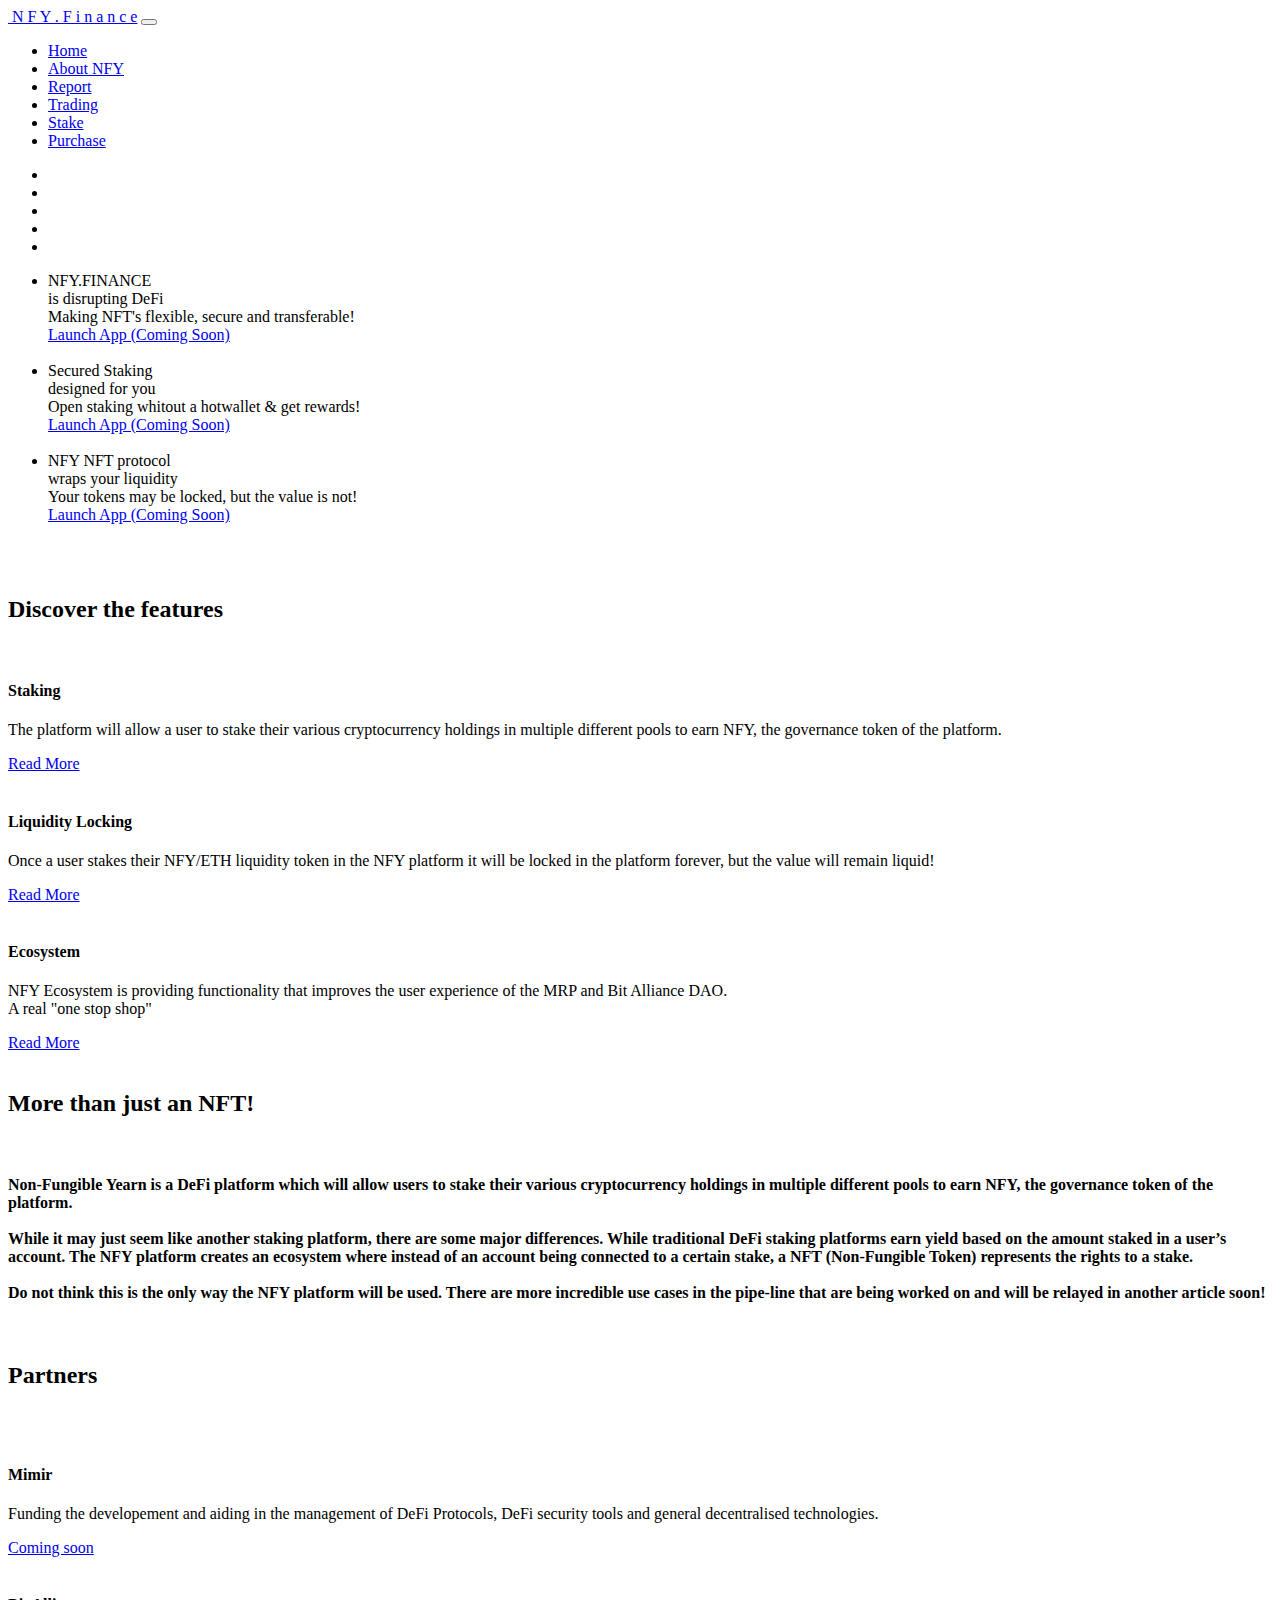
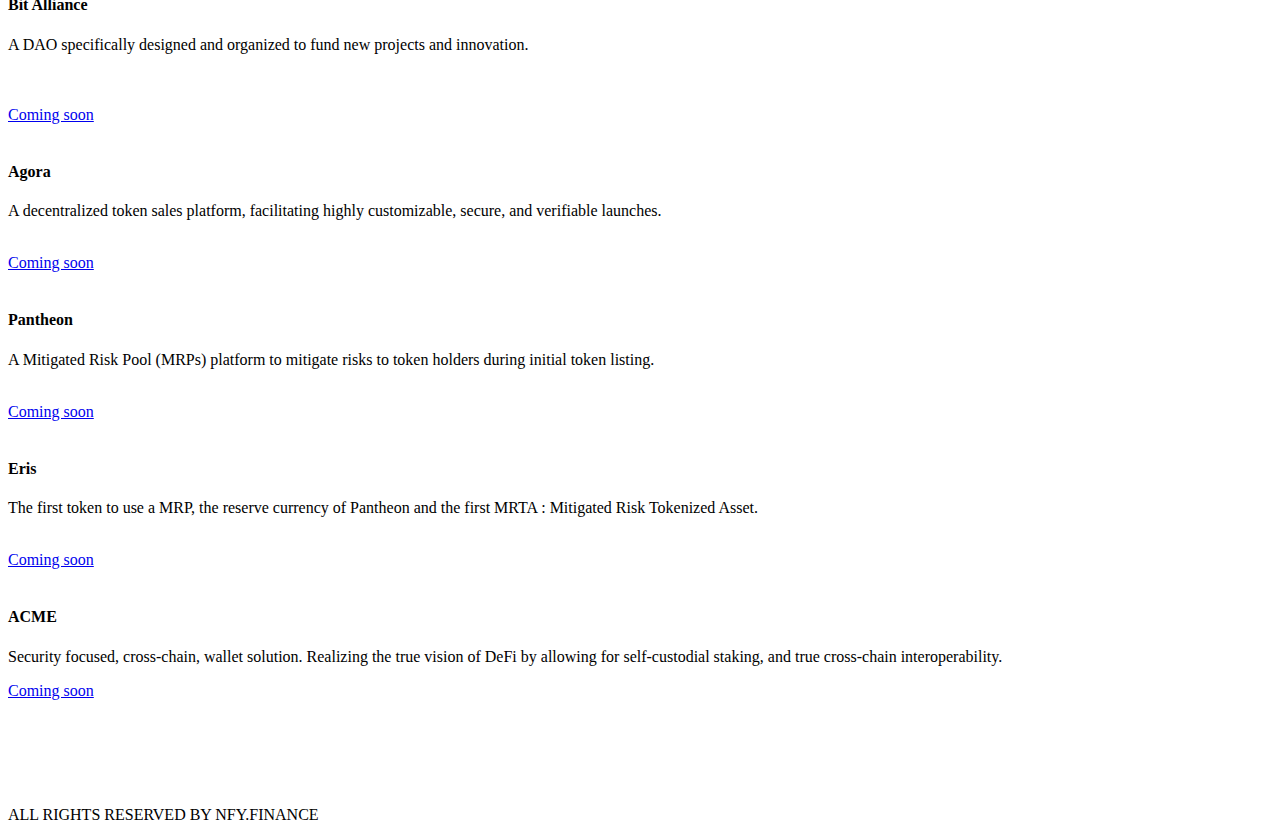
==== index.html @ b1ab2c42 "Add files via upload" ====
<!DOCTYPE html>
<html lang="en">
    <head>
        <meta charset="utf-8">
        <meta http-equiv="X-UA-Compatible" content="IE=edge">
        <meta name="viewport" content="width=device-width, initial-scale=1">
        
        <link rel="icon" href="img/logo.png" type="image/x-icon" /> 
        <title>NFY.FINANCE</title>

        <link href="css/font-awesome.min.css" rel="stylesheet">
        <link href="css/bootstrap.min.css" rel="stylesheet">
        
        <link href="vendors/revolution/css/settings.css" rel="stylesheet">
        <link href="vendors/revolution/css/layers.css" rel="stylesheet">
        <link href="vendors/revolution/css/navigation.css" rel="stylesheet">
        
        <link href="vendors/owl-carousel/owl.carousel.min.css" rel="stylesheet">
        
        <link href="css/style.css" rel="stylesheet">
        <link href="css/responsive.css" rel="stylesheet">

    </head>
    <body>
        
        <!--=Header Menu Area =-->
        <header class="main_menu_area">
            <nav class="navbar navbar-expand-lg navbar-light bg-light">
                <a class="navbar-brand" href="#"><img src="img/logo.png" alt=""> N F Y . F i n a n c e</a>
                <button class="navbar-toggler" type="button" data-toggle="collapse" data-target="#navbarSupportedContent" aria-controls="navbarSupportedContent" aria-expanded="false" aria-label="Toggle navigation">
                    <span></span>
                    <span></span>
                    <span></span>
                </button>

                <div class="collapse navbar-collapse" id="navbarSupportedContent">
                    <ul class="navbar-nav">
                        <li class="nav-item active"><a class="nav-link" href="index.html">Home</a></li>
                        <li class="nav-item"><a class="nav-link" href="about-us.html">About NFY</a></li>
                        <li class="nav-item"><a class="nav-link" href="https://docsend.com/view/d5ju2wghrp7k6v4h">Report</a></li>
                        <li class="nav-item"><a class="nav-link" href="https://nfy.finance/trading.html">Trading </a></li>
						<li class="nav-item"><a class="nav-link" href="https://nfy.finance/staking.html">Stake</a></li>
						<li class="nav-item"><a class="nav-link" href="https://info.uniswap.org/pairs#/pools/0xa89ae75f2bcd5b59566bde15bff02a40e9014d51">Purchase</a></li> 
						
						<div class="float-sm-right">   
						
						
						
                    </ul>
					<ul class="navbar-nav">
                        <li><a href="https://github.com/NFYFinance"><img src="img/git.png" alt=""></a></li>
                            <li><a href="https://etherscan.io/token/0x1cBb83EbcD552D5EBf8131eF8c9CD9d9BAB342bC"><img src="img/etherscan.png" alt=""></a></li>
							<li><a href="https://discord.gg/wKgUcYr"><img src="img/discord.png" alt=""></a></li>
                            <li><a href="https://t.me/NFYOfficialChat"><img src="img/telegram.png" alt=""></a></li>
						<li><a href="https://twitter.com/NFYFinance"><img src="img/twitter.png" alt=""> </a></li>
						<div class="float-sm-right">   
                    </ul>
                </div>
            </nav>
        </header>
        <!--=End Header Menu Area =-->
        
        
        <!--=Slider Area =-->
        <section class="main_slider_area">
            <div id="main_slider" class="rev_slider" data-version="5.3.1.6">
                <ul>
                    <li data-index="rs-1587" data-transition="fade" data-slotamount="default" data-hideafterloop="0" data-hideslideonmobile="off"  data-easein="default" data-easeout="default" data-masterspeed="300" data-rotate="0"  data-saveperformance="off"  data-title="Creative" data-param1="01" data-param2="" data-param3="" data-param4="" data-param5="" data-param6="" data-param7="" data-param8="" data-param9="" data-param10="" data-description="">
                        <!-- LAYER NR. 1 -->
                        <div class="slider_text_box">
                            <div class="tp-caption tp-resizeme first_text" 
                            data-x="['left','left','left','left','15','center']" 
                            data-hoffset="['0','80','80','0']" 
                            data-y="['top','top','top','top']" 
                            data-voffset="['400','400','400','250','180','180']" 
                            data-fontsize="['72','72','72','50','50','30']"
                            data-lineheight="['82','82','82','62','62','42']"
                            data-width="['none']"
                            data-height="none"
                            data-whitespace="nowrape"
                            data-type="text" 
                            data-responsive_offset="on" 
                            data-frames="[{&quot;delay&quot;:10,&quot;speed&quot;:1500,&quot;frame&quot;:&quot;0&quot;,&quot;from&quot;:&quot;y:[-100%];z:0;rX:0deg;rY:0;rZ:0;sX:1;sY:1;skX:0;skY:0;&quot;,&quot;mask&quot;:&quot;x:0px;y:0px;s:inherit;e:inherit;&quot;,&quot;to&quot;:&quot;o:1;&quot;,&quot;ease&quot;:&quot;Power2.easeInOut&quot;},{&quot;delay&quot;:&quot;wait&quot;,&quot;speed&quot;:1500,&quot;frame&quot;:&quot;999&quot;,&quot;to&quot;:&quot;y:[175%];&quot;,&quot;mask&quot;:&quot;x:inherit;y:inherit;s:inherit;e:inherit;&quot;,&quot;ease&quot;:&quot;Power2.easeInOut&quot;}]"
                            data-textAlign="['left','left','left','left','left','center']">NFY.FINANCE<br />is disrupting DeFi</div>
                            
                            <div class="tp-caption tp-resizeme secand_text" 
                                data-x="['left','left','left','left','15','center']" 
                                data-hoffset="['0','80','80','0']" 
                                data-y="['top','top','top','top']" 
                                data-voffset="['575','575','575','400','320','300']"  
                                data-fontsize="['24','24','24','18','16','16']"
                                data-lineheight="['36','36','36','26','26','26']"
                                data-width="['none','none','none','none','none']"
                                data-height="none"
                                data-whitespace="nowrape"
                                data-type="text" 
                                data-responsive_offset="on"
                                data-transform_idle="o:1;"
                                data-frames="[{&quot;delay&quot;:10,&quot;speed&quot;:1500,&quot;frame&quot;:&quot;0&quot;,&quot;from&quot;:&quot;y:[100%];z:0;rX:0deg;rY:0;rZ:0;sX:1;sY:1;skX:0;skY:0;opacity:0;&quot;,&quot;mask&quot;:&quot;x:0px;y:[100%];s:inherit;e:inherit;&quot;,&quot;to&quot;:&quot;o:1;&quot;,&quot;ease&quot;:&quot;Power2.easeInOut&quot;},{&quot;delay&quot;:&quot;wait&quot;,&quot;speed&quot;:1500,&quot;frame&quot;:&quot;999&quot;,&quot;to&quot;:&quot;y:[175%];&quot;,&quot;mask&quot;:&quot;x:inherit;y:inherit;s:inherit;e:inherit;&quot;,&quot;ease&quot;:&quot;Power2.easeInOut&quot;}]"
                                data-textAlign="['left','left','left','left','left','center']">Making NFT's flexible, secure and transferable!
                            </div>
                            
                            <div class="tp-caption tp-resizeme" 
                                data-x="['left','left','left','left','15','center']" data-hoffset="['0','80','80','0']" 
                                data-y="['top','top','top','top']" 
                                data-voffset="['670','670','670','480','370','350']" 
                                data-fontsize="['14','14','14','14']"
                                data-lineheight="['46','46','46','46']"
                                data-width="none"
                                data-height="none"
                                data-whitespace="nowrap"
                                data-type="text" 
                                data-responsive_offset="on" 
                                data-frames="[{&quot;delay&quot;:10,&quot;speed&quot;:1500,&quot;frame&quot;:&quot;0&quot;,&quot;from&quot;:&quot;y:[100%];z:0;rX:0deg;rY:0;rZ:0;sX:1;sY:1;skX:0;skY:0;opacity:0;&quot;,&quot;mask&quot;:&quot;x:0px;y:[100%];s:inherit;e:inherit;&quot;,&quot;to&quot;:&quot;o:1;&quot;,&quot;ease&quot;:&quot;Power2.easeInOut&quot;},{&quot;delay&quot;:&quot;wait&quot;,&quot;speed&quot;:1500,&quot;frame&quot;:&quot;999&quot;,&quot;to&quot;:&quot;y:[175%];&quot;,&quot;mask&quot;:&quot;x:inherit;y:inherit;s:inherit;e:inherit;&quot;,&quot;ease&quot;:&quot;Power2.easeInOut&quot;}]">
                                <a class="more_btn" href="#">Launch App (Coming Soon)</a> 
                            </div>
                            <div class="tp-caption tp-resizeme single_img" 
                            data-x="['right','right','right','right','right','right']" 
                            data-hoffset="['0','0','0','0']" 
                            data-y="['top','top','top','top']" 
                            data-voffset="['180','180','180','180','0']" 
                            data-fontsize="['65','65','60','40','25']"
                            data-lineheight="['75','75','75','50','35']"
                            data-width="['485','485','485','485','485']"
                            data-height="none"
                            data-whitespace="normal"
                            data-type="text" 
                            data-responsive_offset="on" 
                            data-frames="[{&quot;delay&quot;:10,&quot;speed&quot;:1500,&quot;frame&quot;:&quot;0&quot;,&quot;from&quot;:&quot;y:[-100%];z:0;rX:0deg;rY:0;rZ:0;sX:1;sY:1;skX:0;skY:0;&quot;,&quot;mask&quot;:&quot;x:0px;y:0px;s:inherit;e:inherit;&quot;,&quot;to&quot;:&quot;o:1;&quot;,&quot;ease&quot;:&quot;Power2.easeInOut&quot;},{&quot;delay&quot;:&quot;wait&quot;,&quot;speed&quot;:1500,&quot;frame&quot;:&quot;999&quot;,&quot;to&quot;:&quot;y:[175%];&quot;,&quot;mask&quot;:&quot;x:inherit;y:inherit;s:inherit;e:inherit;&quot;,&quot;ease&quot;:&quot;Power2.easeInOut&quot;}]"
                            data-textAlign="['left','left','left','left','left','center']">
                                <img src="img/home-slider/slider-m-1.png" alt="">
                            </div>
                        </div>
                    </li>
                    <li data-index="rs-1588" data-transition="fade" data-slotamount="default" data-hideafterloop="0" data-hideslideonmobile="off"  data-easein="default" data-easeout="default" data-masterspeed="300" data-rotate="0"  data-saveperformance="off"  data-title="Creative" data-param1="01" data-param2="" data-param3="" data-param4="" data-param5="" data-param6="" data-param7="" data-param8="" data-param9="" data-param10="" data-description="">
                    <!-- LAYERS -->
                        <!-- LAYERS -->

                        <!-- LAYER NR. 1 -->
                        <div class="slider_text_box">
                            <div class="tp-caption tp-resizeme first_text" 
                            data-x="['left','left','left','left','15','center']" 
                            data-hoffset="['0','80','80','0']" 
                            data-y="['top','top','top','top']" 
                            data-voffset="['400','400','400','250','180','180']" 
                            data-fontsize="['72','72','72','50','50','30']"
                            data-lineheight="['82','82','82','62','62','42']"
                            data-width="['none']"
                            data-height="none"
                            data-whitespace="nowrape"
                            data-type="text" 
                            data-responsive_offset="on" 
                            data-frames="[{&quot;delay&quot;:10,&quot;speed&quot;:1500,&quot;frame&quot;:&quot;0&quot;,&quot;from&quot;:&quot;y:[-100%];z:0;rX:0deg;rY:0;rZ:0;sX:1;sY:1;skX:0;skY:0;&quot;,&quot;mask&quot;:&quot;x:0px;y:0px;s:inherit;e:inherit;&quot;,&quot;to&quot;:&quot;o:1;&quot;,&quot;ease&quot;:&quot;Power2.easeInOut&quot;},{&quot;delay&quot;:&quot;wait&quot;,&quot;speed&quot;:1500,&quot;frame&quot;:&quot;999&quot;,&quot;to&quot;:&quot;y:[175%];&quot;,&quot;mask&quot;:&quot;x:inherit;y:inherit;s:inherit;e:inherit;&quot;,&quot;ease&quot;:&quot;Power2.easeInOut&quot;}]"
                            data-textAlign="['left','left','left','left','left','center']">Secured Staking<br />designed for you</div>
                            
                            <div class="tp-caption tp-resizeme secand_text" 
                                data-x="['left','left','left','left','15','center']" 
                                data-hoffset="['0','80','80','0']" 
                                data-y="['top','top','top','top']" 
                                data-voffset="['575','575','575','400','320','300']"  
                                data-fontsize="['24','24','24','18','16','16']"
                                data-lineheight="['36','36','36','26','26','26']"
                                data-width="['none','none','none','none','none']"
                                data-height="none"
                                data-whitespace="nowrape"
                                data-type="text" 
                                data-responsive_offset="on"
                                data-transform_idle="o:1;"
                                data-frames="[{&quot;delay&quot;:10,&quot;speed&quot;:1500,&quot;frame&quot;:&quot;0&quot;,&quot;from&quot;:&quot;y:[100%];z:0;rX:0deg;rY:0;rZ:0;sX:1;sY:1;skX:0;skY:0;opacity:0;&quot;,&quot;mask&quot;:&quot;x:0px;y:[100%];s:inherit;e:inherit;&quot;,&quot;to&quot;:&quot;o:1;&quot;,&quot;ease&quot;:&quot;Power2.easeInOut&quot;},{&quot;delay&quot;:&quot;wait&quot;,&quot;speed&quot;:1500,&quot;frame&quot;:&quot;999&quot;,&quot;to&quot;:&quot;y:[175%];&quot;,&quot;mask&quot;:&quot;x:inherit;y:inherit;s:inherit;e:inherit;&quot;,&quot;ease&quot;:&quot;Power2.easeInOut&quot;}]"
                                data-textAlign="['left','left','left','left','left','center']">Open staking whitout a hotwallet & get rewards!
                            </div>
                            
                            <div class="tp-caption tp-resizeme" 
                                data-x="['left','left','left','left','15','center']" data-hoffset="['0','80','80','0']" 
                                data-y="['top','top','top','top']" 
                                data-voffset="['670','670','670','480','370','350']" 
                                data-fontsize="['14','14','14','14']"
                                data-lineheight="['46','46','46','46']"
                                data-width="none"
                                data-height="none"
                                data-whitespace="nowrap"
                                data-type="text" 
                                data-responsive_offset="on" 
                                data-frames="[{&quot;delay&quot;:10,&quot;speed&quot;:1500,&quot;frame&quot;:&quot;0&quot;,&quot;from&quot;:&quot;y:[100%];z:0;rX:0deg;rY:0;rZ:0;sX:1;sY:1;skX:0;skY:0;opacity:0;&quot;,&quot;mask&quot;:&quot;x:0px;y:[100%];s:inherit;e:inherit;&quot;,&quot;to&quot;:&quot;o:1;&quot;,&quot;ease&quot;:&quot;Power2.easeInOut&quot;},{&quot;delay&quot;:&quot;wait&quot;,&quot;speed&quot;:1500,&quot;frame&quot;:&quot;999&quot;,&quot;to&quot;:&quot;y:[175%];&quot;,&quot;mask&quot;:&quot;x:inherit;y:inherit;s:inherit;e:inherit;&quot;,&quot;ease&quot;:&quot;Power2.easeInOut&quot;}]">
                                <a class="more_btn" href="#">Launch App (Coming Soon)</a>
                            </div>
                            <div class="tp-caption tp-resizeme single_img" 
                            data-x="['right','right','right','right','right','right']" 
                            data-hoffset="['0','0','0','0']" 
                            data-y="['top','top','top','top']" 
                            data-voffset="['180','180','180','180','0']" 
                            data-fontsize="['65','65','60','40','25']"
                            data-lineheight="['75','75','75','50','35']"
                            data-width="['485','485','485','485','485']"
                            data-height="none"
                            data-whitespace="normal"
                            data-type="text" 
                            data-responsive_offset="on" 
                            data-frames="[{&quot;delay&quot;:10,&quot;speed&quot;:1500,&quot;frame&quot;:&quot;0&quot;,&quot;from&quot;:&quot;y:[-100%];z:0;rX:0deg;rY:0;rZ:0;sX:1;sY:1;skX:0;skY:0;&quot;,&quot;mask&quot;:&quot;x:0px;y:0px;s:inherit;e:inherit;&quot;,&quot;to&quot;:&quot;o:1;&quot;,&quot;ease&quot;:&quot;Power2.easeInOut&quot;},{&quot;delay&quot;:&quot;wait&quot;,&quot;speed&quot;:1500,&quot;frame&quot;:&quot;999&quot;,&quot;to&quot;:&quot;y:[175%];&quot;,&quot;mask&quot;:&quot;x:inherit;y:inherit;s:inherit;e:inherit;&quot;,&quot;ease&quot;:&quot;Power2.easeInOut&quot;}]"
                            data-textAlign="['left','left','left','left','left','center']">
                                <img src="img/home-slider/slider-m-1.png" alt="">
                            </div>
                        </div>
                    </li>
                    <li data-index="rs-1589" data-transition="fade" data-slotamount="default" data-hideafterloop="0" data-hideslideonmobile="off"  data-easein="default" data-easeout="default" data-masterspeed="300" data-rotate="0"  data-saveperformance="off"  data-title="Creative" data-param1="01" data-param2="" data-param3="" data-param4="" data-param5="" data-param6="" data-param7="" data-param8="" data-param9="" data-param10="" data-description="">
                    <!-- LAYERS -->
                        <!-- LAYERS -->

                        <!-- LAYER NR. 1 -->
                        <div class="slider_text_box">
                            <div class="tp-caption tp-resizeme first_text" 
                            data-x="['left','left','left','left','15','center']" 
                            data-hoffset="['0','80','80','0']" 
                            data-y="['top','top','top','top']" 
                            data-voffset="['400','400','400','250','180','180']" 
                            data-fontsize="['72','72','72','50','50','30']"
                            data-lineheight="['82','82','82','62','62','42']"
                            data-width="['none']"
                            data-height="none"
                            data-whitespace="nowrape"
                            data-type="text" 
                            data-responsive_offset="on" 
                            data-frames="[{&quot;delay&quot;:10,&quot;speed&quot;:1500,&quot;frame&quot;:&quot;0&quot;,&quot;from&quot;:&quot;y:[-100%];z:0;rX:0deg;rY:0;rZ:0;sX:1;sY:1;skX:0;skY:0;&quot;,&quot;mask&quot;:&quot;x:0px;y:0px;s:inherit;e:inherit;&quot;,&quot;to&quot;:&quot;o:1;&quot;,&quot;ease&quot;:&quot;Power2.easeInOut&quot;},{&quot;delay&quot;:&quot;wait&quot;,&quot;speed&quot;:1500,&quot;frame&quot;:&quot;999&quot;,&quot;to&quot;:&quot;y:[175%];&quot;,&quot;mask&quot;:&quot;x:inherit;y:inherit;s:inherit;e:inherit;&quot;,&quot;ease&quot;:&quot;Power2.easeInOut&quot;}]"
                            data-textAlign="['left','left','left','left','left','center']">NFY NFT protocol <br />wraps your liquidity</div>
                            
                            <div class="tp-caption tp-resizeme secand_text" 
                                data-x="['left','left','left','left','15','center']" 
                                data-hoffset="['0','80','80','0']" 
                                data-y="['top','top','top','top']" 
                                data-voffset="['575','575','575','400','320','300']"  
                                data-fontsize="['24','24','24','18','16','16']"
                                data-lineheight="['36','36','36','26','26','26']"
                                data-width="['none','none','none','none','none']"
                                data-height="none"
                                data-whitespace="nowrape"
                                data-type="text" 
                                data-responsive_offset="on"
                                data-transform_idle="o:1;"
                                data-frames="[{&quot;delay&quot;:10,&quot;speed&quot;:1500,&quot;frame&quot;:&quot;0&quot;,&quot;from&quot;:&quot;y:[100%];z:0;rX:0deg;rY:0;rZ:0;sX:1;sY:1;skX:0;skY:0;opacity:0;&quot;,&quot;mask&quot;:&quot;x:0px;y:[100%];s:inherit;e:inherit;&quot;,&quot;to&quot;:&quot;o:1;&quot;,&quot;ease&quot;:&quot;Power2.easeInOut&quot;},{&quot;delay&quot;:&quot;wait&quot;,&quot;speed&quot;:1500,&quot;frame&quot;:&quot;999&quot;,&quot;to&quot;:&quot;y:[175%];&quot;,&quot;mask&quot;:&quot;x:inherit;y:inherit;s:inherit;e:inherit;&quot;,&quot;ease&quot;:&quot;Power2.easeInOut&quot;}]"
                                data-textAlign="['left','left','left','left','left','center']">Your tokens may be locked, but the value is not!
                            </div>
                            
                            <div class="tp-caption tp-resizeme" 
                                data-x="['left','left','left','left','15','center']" data-hoffset="['0','80','80','0']" 
                                data-y="['top','top','top','top']" 
                                data-voffset="['670','670','670','480','370','350']" 
                                data-fontsize="['14','14','14','14']"
                                data-lineheight="['46','46','46','46']"
                                data-width="none"
                                data-height="none"
                                data-whitespace="nowrap"
                                data-type="text" 
                                data-responsive_offset="on" 
                                data-frames="[{&quot;delay&quot;:10,&quot;speed&quot;:1500,&quot;frame&quot;:&quot;0&quot;,&quot;from&quot;:&quot;y:[100%];z:0;rX:0deg;rY:0;rZ:0;sX:1;sY:1;skX:0;skY:0;opacity:0;&quot;,&quot;mask&quot;:&quot;x:0px;y:[100%];s:inherit;e:inherit;&quot;,&quot;to&quot;:&quot;o:1;&quot;,&quot;ease&quot;:&quot;Power2.easeInOut&quot;},{&quot;delay&quot;:&quot;wait&quot;,&quot;speed&quot;:1500,&quot;frame&quot;:&quot;999&quot;,&quot;to&quot;:&quot;y:[175%];&quot;,&quot;mask&quot;:&quot;x:inherit;y:inherit;s:inherit;e:inherit;&quot;,&quot;ease&quot;:&quot;Power2.easeInOut&quot;}]">
                                <a class="more_btn" href="#">Launch App (Coming Soon)</a>
                            </div>
                            <div class="tp-caption tp-resizeme single_img" 
                            data-x="['right','right','right','right','right','right']" 
                            data-hoffset="['0','0','0','0']" 
                            data-y="['top','top','top','top']" 
                            data-voffset="['180','180','180','180','0']" 
                            data-fontsize="['65','65','60','40','25']"
                            data-lineheight="['75','75','75','50','35']"
                            data-width="['485','485','485','485','485']"
                            data-height="none"
                            data-whitespace="normal"
                            data-type="text" 
                            data-responsive_offset="on" 
                            data-frames="[{&quot;delay&quot;:10,&quot;speed&quot;:1500,&quot;frame&quot;:&quot;0&quot;,&quot;from&quot;:&quot;y:[-100%];z:0;rX:0deg;rY:0;rZ:0;sX:1;sY:1;skX:0;skY:0;&quot;,&quot;mask&quot;:&quot;x:0px;y:0px;s:inherit;e:inherit;&quot;,&quot;to&quot;:&quot;o:1;&quot;,&quot;ease&quot;:&quot;Power2.easeInOut&quot;},{&quot;delay&quot;:&quot;wait&quot;,&quot;speed&quot;:1500,&quot;frame&quot;:&quot;999&quot;,&quot;to&quot;:&quot;y:[175%];&quot;,&quot;mask&quot;:&quot;x:inherit;y:inherit;s:inherit;e:inherit;&quot;,&quot;ease&quot;:&quot;Power2.easeInOut&quot;}]"
                            data-textAlign="['left','left','left','left','left','center']">
                                <img src="img/home-slider/slider-m-1.png" alt="">
                            </div>
                        </div>
                    </li>
                </ul>
            </div>
        </section>
        <!--=End Slider Area =-->
        
        <!--=Feature Area =-->
        <section class="feature_area">
            <div class="container">
                <div class="c_title">
                    <img src="img/icon/title-icon.png" alt="">
                    
                    <h2>Discover the features</h2>
                </div>
                <div class="row feature_inner">
                    <div class="col-lg-4 col-sm-6">
                        <div class="feature_item">
                            <div class="f_icon">
                                <img src="img/icon/f-icon-1.png" alt="">
                            </div>
                            <h4>Staking</h4>
                            <p>The platform will allow a user to stake their various cryptocurrency holdings in multiple different pools to earn NFY, the governance token of the platform.</p>
                            <a class="more_btn" href="about-us.html">Read More</a>
                        </div>
                    </div>
                    <div class="col-lg-4 col-sm-6">
                        <div class="feature_item">
                            <div class="f_icon">
                                <img src="img/icon/f-icon-2.png" alt="">
                            </div>
                            <h4>Liquidity Locking</h4>
                            <p>Once a user stakes their NFY/ETH liquidity token in the NFY platform it will be locked in the platform forever, but the value will remain liquid! </p>
                            <a class="more_btn" href="about-us.html">Read More</a>
                        </div>
                    </div>
                    <div class="col-lg-4 col-sm-6">
                        <div class="feature_item">
                            <div class="f_icon">
                                <img src="img/icon/f-icon-3.png" alt="">
                            </div>
                            <h4>Ecosystem</h4>
                            <p>NFY Ecosystem is providing functionality that improves the user experience of the MRP and Bit Alliance DAO. <br>A real "one stop shop"
							</p>
                            <a class="more_btn" href="about-us.html">Read More</a>
                        </div>
                    </div>
                </div>
            </div>
        </section>
        <!--=End Feature Area =-->
		
		<section class="feature_area">
            <div class="container">
                <div class="c_title">
                    <img src="img/icon/title-icon.png" alt="">
                    <h2>More than just an NFT!</h2><br>
					<h4>Non-Fungible Yearn is a DeFi platform which will allow users to stake their various cryptocurrency holdings 
					in multiple different pools to earn NFY, the governance token of the platform.
					<br><br>
					While it may just seem like another staking platform, there are some major differences.
					While traditional DeFi staking platforms earn yield based on the amount staked in a user’s account. 
					The NFY platform creates an ecosystem where instead of an account being connected to a certain stake, a NFT (Non-Fungible Token) represents the rights to a stake. 	
					<br><br>
					Do not think this is the only way the NFY platform will be used. 
					There are more incredible use cases in the pipe-line that are being worked on and will be relayed in another article soon!
					</h4>					
                </div>    
            </div>
        </section>
       
		
		 <!--=Feature Area=-->
        <section class="feature_area">
            <div class="container">
                <div class="c_title">
                    <img src="img/icon/title-icon.png" alt="">
                    <h2>Partners</h2><br>   
                </div>
                <div class="row feature_inner">
                    <div class="col-lg-4 col-sm-6">
                        <div class="feature_item">
                            <div class="f_icon">
                                <img src="img/icon/mimir.png" alt="">
                            </div>
                            <h4>Mimir</h4>
                            <p>Funding the developement and aiding in the management of DeFi Protocols, DeFi security tools and general decentralised technologies.</p>
                            <a class="more_btn" href="#">Coming soon</a>
                        </div>
                    </div>
                    <div class="col-lg-4 col-sm-6">
                        <div class="feature_item">
                            <div class="f_icon">
                                <img src="img/icon/bit.png" alt="">
                            </div>
                            <h4>Bit Alliance</h4>
                            <p>A DAO specifically designed and organized to fund new projects and innovation.</p><br><br>
                            <a class="more_btn" href="#">Coming soon</a>
                        </div>
                    </div>
                    <div class="col-lg-4 col-sm-6">
                        <div class="feature_item">
                            <div class="f_icon">
                                <img src="img/icon/agora.png" alt="">
                            </div>
                            <h4>Agora</h4>
                            <p>A decentralized token sales platform, facilitating highly customizable, secure, and verifiable launches.</p><br>
                            <a class="more_btn" href="#">Coming soon</a>
                        </div>
                    </div>
					<div class="col-lg-4 col-sm-6">
                        <div class="feature_item">
                            <div class="f_icon">
                                <img src="img/icon/pantheon.png" alt="">
                            </div>
                            <h4>Pantheon</h4>
                            <p>A Mitigated Risk Pool (MRPs) platform to mitigate risks to token holders during initial token listing.</p><br>
                            <a class="more_btn" href="#">Coming soon</a>
                        </div>
                    </div>
					<div class="col-lg-4 col-sm-6">
                        <div class="feature_item">
                            <div class="f_icon">
                                <img src="img/icon/eris.png" alt="">
                            </div>
                            <h4>Eris</h4>
                            <p>The first token to use a MRP, the reserve currency of Pantheon and the first MRTA : Mitigated Risk Tokenized Asset.</p><br>
                            <a class="more_btn" href="#">Coming soon</a>
                        </div>
                    </div>
					<div class="col-lg-4 col-sm-6">
                        <div class="feature_item">
                            <div class="f_icon">
                                <img src="img/icon/acme.png" alt="">
                            </div>
                            <h4>ACME</h4>
                            <p>Security focused, cross-chain, wallet solution. Realizing the true vision of DeFi by allowing for self-custodial staking, and true cross-chain interoperability.</p>
                            <a class="more_btn" href="#">Coming soon</a>
                        </div>
                    </div>
                </div>
            </div>
        </section><br><br><br><br>
        <!--=End Feature Area =-->
        
        <!--=Footer Area =-->
        <div class="footer"><br>
			<p>ALL RIGHTS RESERVED BY NFY.FINANCE</p>
		</div>
        <!--=End Footer Area =-->
        
        
        <!-- jQuery (necessary for Bootstrap's JavaScript plugins) -->
        <script src="js/jquery-3.2.1.min.js"></script>
        <!-- Include all compiled plugins (below), or include individual files as needed -->
        <script src="js/popper.min.js"></script>
        <script src="js/bootstrap.min.js"></script>
        <!-- Rev slider js -->
        <script src="vendors/revolution/js/jquery.themepunch.tools.min.js"></script>
        <script src="vendors/revolution/js/jquery.themepunch.revolution.min.js"></script>
        <script src="vendors/revolution/js/extensions/revolution.extension.actions.min.js"></script>
        <script src="vendors/revolution/js/extensions/revolution.extension.video.min.js"></script>
        <script src="vendors/revolution/js/extensions/revolution.extension.slideanims.min.js"></script>
        <script src="vendors/revolution/js/extensions/revolution.extension.layeranimation.min.js"></script>
        <script src="vendors/revolution/js/extensions/revolution.extension.navigation.min.js"></script>
        <script src="vendors/revolution/js/extensions/revolution.extension.slideanims.min.js"></script>
        <!-- Extra plugin css -->
        <script src="vendors/counterup/jquery.waypoints.min.js"></script>
        <script src="vendors/counterup/jquery.counterup.min.js"></script> 
        <script src="vendors/counterup/apear.js"></script>
        <script src="vendors/counterup/countto.js"></script>
        <script src="vendors/owl-carousel/owl.carousel.min.js"></script>
        <script src="vendors/magnify-popup/jquery.magnific-popup.min.js"></script>
        <script src="js/smoothscroll.js"></script>
        
        <script src="js/theme.js"></script>
    </body>
</html>
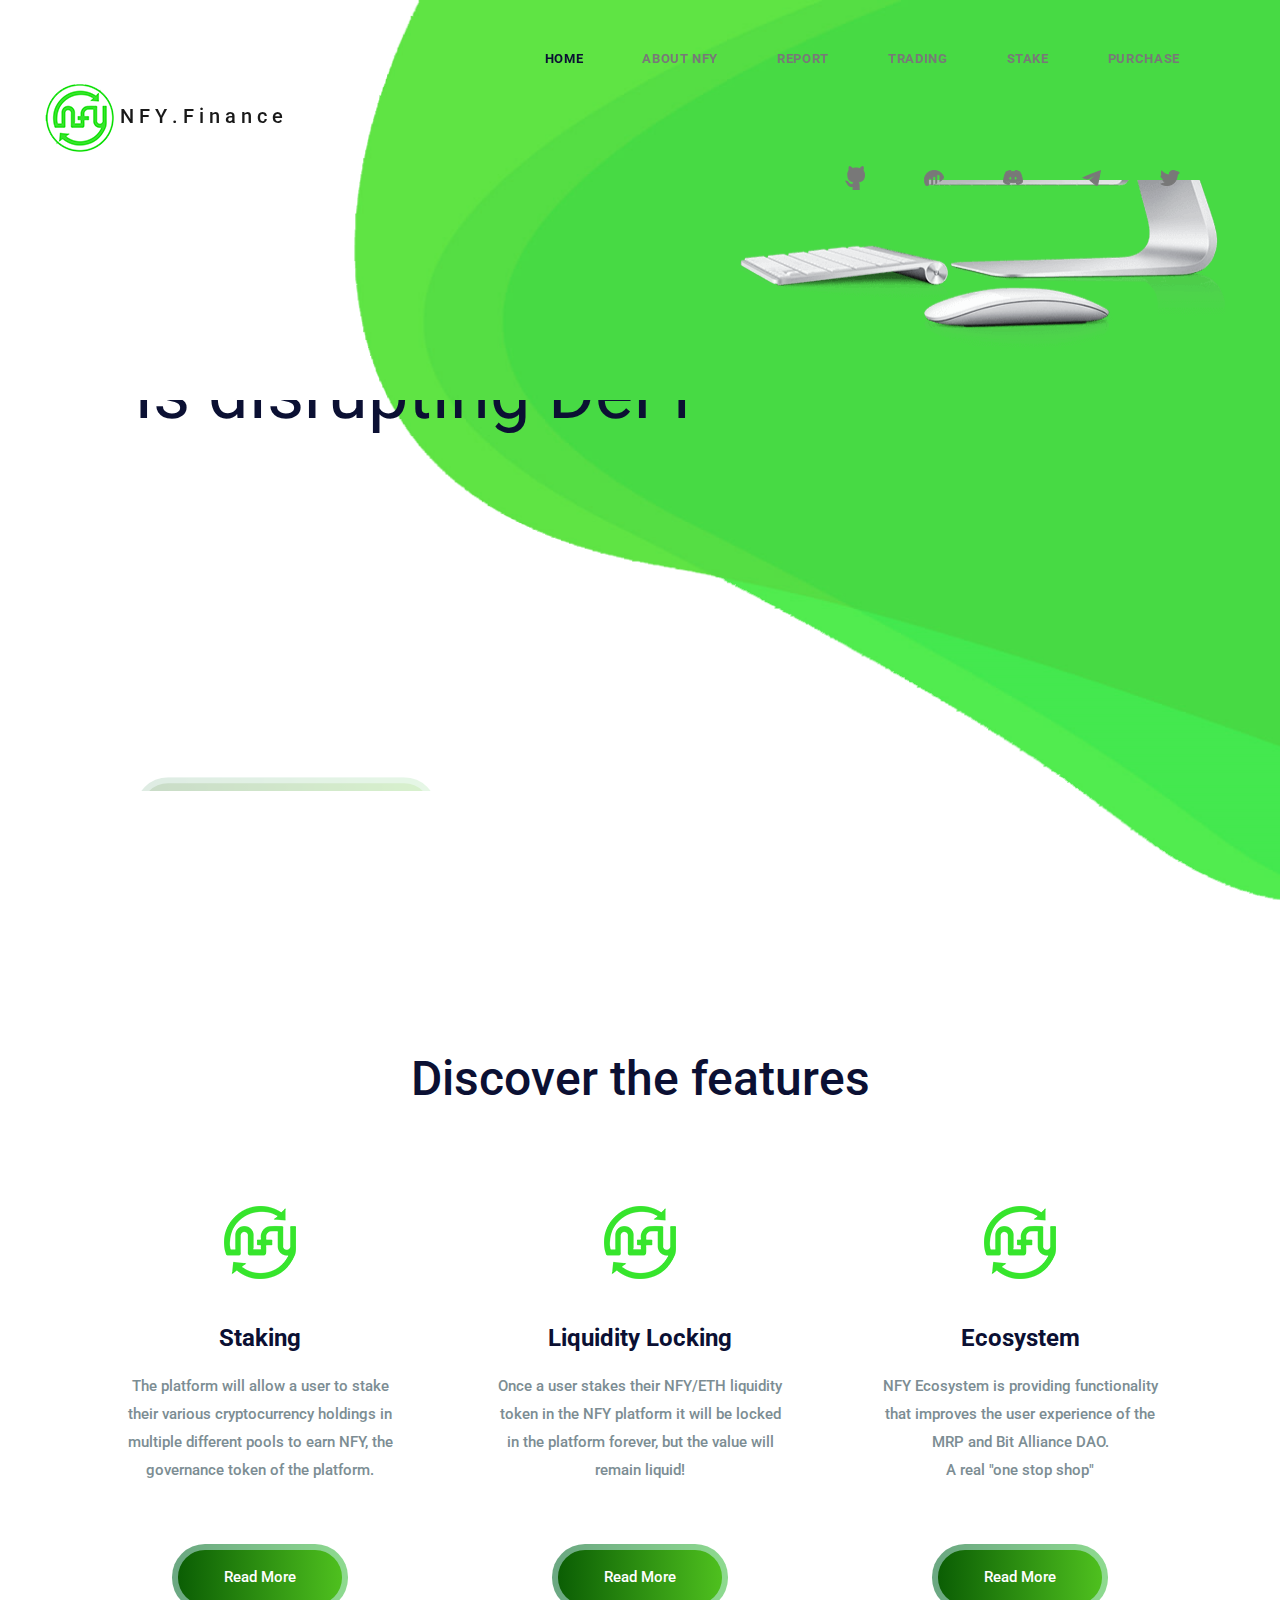
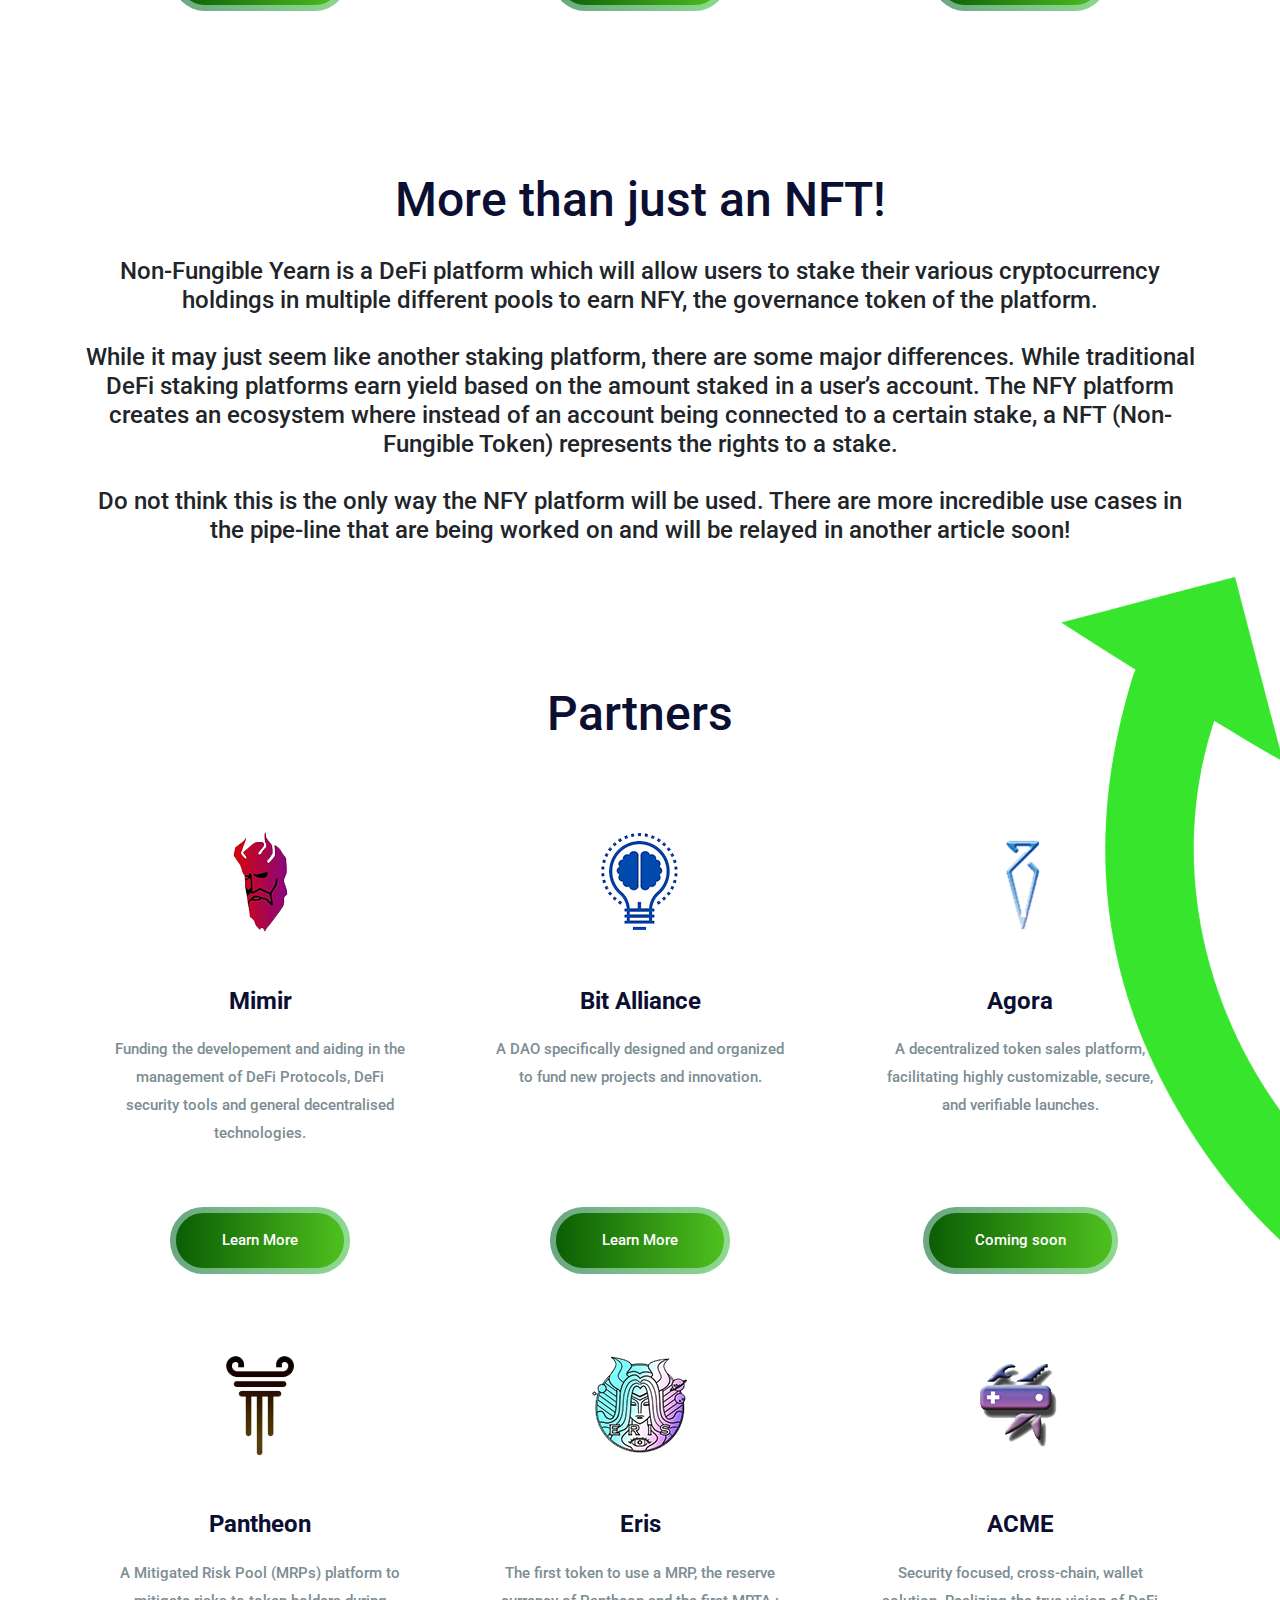
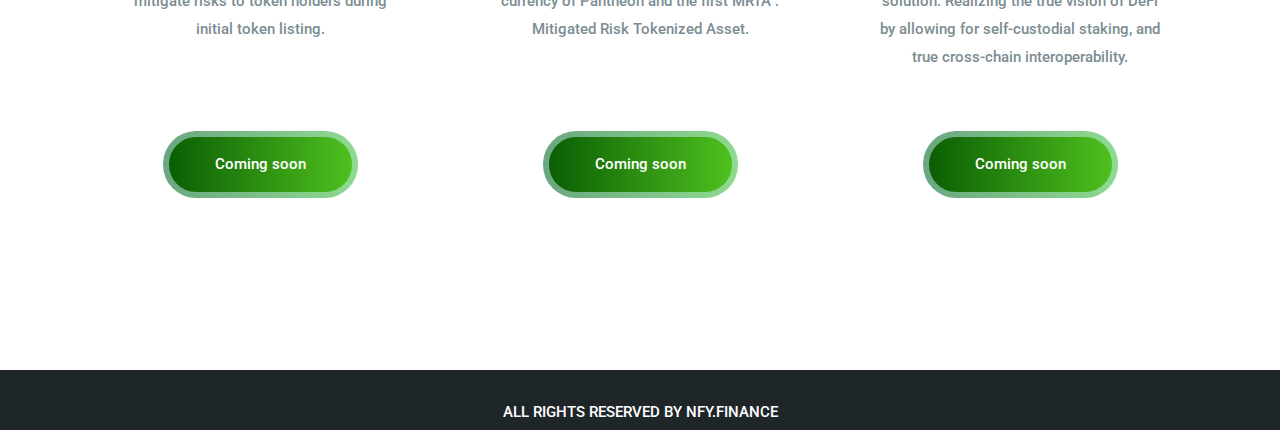
==== commit 52311c8d: "Update index.html" ====
--- a/index.html
+++ b/index.html
@@ -357,7 +357,7 @@
                             </div>
                             <h4>Mimir</h4>
                             <p>Funding the developement and aiding in the management of DeFi Protocols, DeFi security tools and general decentralised technologies.</p>
-                            <a class="more_btn" href="#">Coming soon</a>
+                            <a class="more_btn" href="https://mimirsolutions.tech/">Learn More</a>
                         </div>
                     </div>
                     <div class="col-lg-4 col-sm-6">
@@ -367,7 +367,7 @@
                             </div>
                             <h4>Bit Alliance</h4>
                             <p>A DAO specifically designed and organized to fund new projects and innovation.</p><br><br>
-                            <a class="more_btn" href="#">Coming soon</a>
+                            <a class="more_btn" href="https://bitalliance.io/">Learn More</a>
                         </div>
                     </div>
                     <div class="col-lg-4 col-sm-6">
@@ -447,4 +447,4 @@
         
         <script src="js/theme.js"></script>
     </body>
-</html>+</html>
--- a/vendors/revolution/css/settings.css
+++ b/vendors/revolution/css/settings.css
@@ -0,0 +1,14 @@
+/*-----------------------------------------------------------------------------
+
+-	Revolution Slider 5.0 Default Style Settings -
+
+Screen Stylesheet
+
+version:   	5.3.1
+date:      	07/12/15
+author:		themepunch
+email:     	info@themepunch.com
+website:   	http://www.themepunch.com
+-----------------------------------------------------------------------------*/
+
+#debungcontrolls,.debugtimeline{width:100%;box-sizing:border-box}.rev_column,.rev_column .tp-parallax-wrap,.tp-svg-layer svg{vertical-align:top}#debungcontrolls{z-index:100000;position:fixed;bottom:0;height:auto;background:rgba(0,0,0,.6);padding:10px}.debugtimeline{height:10px;position:relative;margin-bottom:3px;display:none;white-space:nowrap}.debugtimeline:hover{height:15px}.the_timeline_tester{background:#e74c3c;position:absolute;top:0;left:0;height:100%;width:0}.debugtimeline.tl_slide .the_timeline_tester{background:#f39c12}.debugtimeline.tl_frame .the_timeline_tester{background:#3498db}.debugtimline_txt{color:#fff;font-weight:400;font-size:7px;position:absolute;left:10px;top:0;white-space:nowrap;line-height:10px}.rtl{direction:rtl}@font-face{font-family:revicons;src:url(../fonts/revicons/revicons.eot?5510888);src:url(../fonts/revicons/revicons.eot?5510888#iefix) format('embedded-opentype'),url(../fonts/revicons/revicons.woff?5510888) format('woff'),url(../fonts/revicons/revicons.ttf?5510888) format('truetype'),url(../fonts/revicons/revicons.svg?5510888#revicons) format('svg');font-weight:400;font-style:normal}[class*=" revicon-"]:before,[class^=revicon-]:before{font-family:revicons;font-style:normal;font-weight:400;speak:none;display:inline-block;text-decoration:inherit;width:1em;margin-right:.2em;text-align:center;font-variant:normal;text-transform:none;line-height:1em;margin-left:.2em}.revicon-search-1:before{content:'\e802'}.revicon-pencil-1:before{content:'\e831'}.revicon-picture-1:before{content:'\e803'}.revicon-cancel:before{content:'\e80a'}.revicon-info-circled:before{content:'\e80f'}.revicon-trash:before{content:'\e801'}.revicon-left-dir:before{content:'\e817'}.revicon-right-dir:before{content:'\e818'}.revicon-down-open:before{content:'\e83b'}.revicon-left-open:before{content:'\e819'}.revicon-right-open:before{content:'\e81a'}.revicon-angle-left:before{content:'\e820'}.revicon-angle-right:before{content:'\e81d'}.revicon-left-big:before{content:'\e81f'}.revicon-right-big:before{content:'\e81e'}.revicon-magic:before{content:'\e807'}.revicon-picture:before{content:'\e800'}.revicon-export:before{content:'\e80b'}.revicon-cog:before{content:'\e832'}.revicon-login:before{content:'\e833'}.revicon-logout:before{content:'\e834'}.revicon-video:before{content:'\e805'}.revicon-arrow-combo:before{content:'\e827'}.revicon-left-open-1:before{content:'\e82a'}.revicon-right-open-1:before{content:'\e82b'}.revicon-left-open-mini:before{content:'\e822'}.revicon-right-open-mini:before{content:'\e823'}.revicon-left-open-big:before{content:'\e824'}.revicon-right-open-big:before{content:'\e825'}.revicon-left:before{content:'\e836'}.revicon-right:before{content:'\e826'}.revicon-ccw:before{content:'\e808'}.revicon-arrows-ccw:before{content:'\e806'}.revicon-palette:before{content:'\e829'}.revicon-list-add:before{content:'\e80c'}.revicon-doc:before{content:'\e809'}.revicon-left-open-outline:before{content:'\e82e'}.revicon-left-open-2:before{content:'\e82c'}.revicon-right-open-outline:before{content:'\e82f'}.revicon-right-open-2:before{content:'\e82d'}.revicon-equalizer:before{content:'\e83a'}.revicon-layers-alt:before{content:'\e804'}.revicon-popup:before{content:'\e828'}.rev_slider_wrapper{position:relative;z-index:0;width:100%}.rev_slider{position:relative;overflow:visible}.entry-content .rev_slider a,.rev_slider a{box-shadow:none}.tp-overflow-hidden{overflow:hidden!important}.group_ov_hidden{overflow:hidden}.rev_slider img,.tp-simpleresponsive img{max-width:none!important;transition:none;margin:0;padding:0;border:none}.rev_slider .no-slides-text{font-weight:700;text-align:center;padding-top:80px}.rev_slider>ul,.rev_slider>ul>li,.rev_slider>ul>li:before,.rev_slider_wrapper>ul,.tp-revslider-mainul>li,.tp-revslider-mainul>li:before,.tp-simpleresponsive>ul,.tp-simpleresponsive>ul>li,.tp-simpleresponsive>ul>li:before{list-style:none!important;position:absolute;margin:0!important;padding:0!important;overflow-x:visible;overflow-y:visible;background-image:none;background-position:0 0;text-indent:0;top:0;left:0}.rev_slider>ul>li,.rev_slider>ul>li:before,.tp-revslider-mainul>li,.tp-revslider-mainul>li:before,.tp-simpleresponsive>ul>li,.tp-simpleresponsive>ul>li:before{visibility:hidden}.tp-revslider-mainul,.tp-revslider-slidesli{padding:0!important;margin:0!important;list-style:none!important}.fullscreen-container,.fullwidthbanner-container{padding:0;position:relative}.rev_slider li.tp-revslider-slidesli{position:absolute!important}.tp-caption .rs-untoggled-content{display:block}.tp-caption .rs-toggled-content{display:none}.rs-toggle-content-active.tp-caption .rs-toggled-content{display:block}.rs-toggle-content-active.tp-caption .rs-untoggled-content{display:none}.rev_slider .caption,.rev_slider .tp-caption{position:relative;visibility:hidden;white-space:nowrap;display:block;-webkit-font-smoothing:antialiased!important;z-index:1}.rev_slider .caption,.rev_slider .tp-caption,.tp-simpleresponsive img{-moz-user-select:none;-khtml-user-select:none;-webkit-user-select:none;-o-user-select:none}.rev_slider .tp-mask-wrap .tp-caption,.rev_slider .tp-mask-wrap :last-child,.wpb_text_column .rev_slider .tp-mask-wrap .tp-caption,.wpb_text_column .rev_slider .tp-mask-wrap :last-child{margin-bottom:0}.tp-svg-layer svg{width:100%;height:100%;position:relative}.tp-carousel-wrapper{cursor:url(openhand.cur),move}.tp-carousel-wrapper.dragged{cursor:url(closedhand.cur),move}.tp_inner_padding{box-sizing:border-box;max-height:none!important}.tp-caption.tp-layer-selectable{-moz-user-select:all;-khtml-user-select:all;-webkit-user-select:all;-o-user-select:all}.tp-caption.tp-hidden-caption,.tp-forcenotvisible,.tp-hide-revslider,.tp-parallax-wrap.tp-hidden-caption{visibility:hidden!important;display:none!important}.rev_slider audio,.rev_slider embed,.rev_slider iframe,.rev_slider object,.rev_slider video{max-width:none!important}.tp-element-background{position:absolute;top:0;left:0;width:100%;height:100%;z-index:0}.rev_row_zone{position:absolute;width:100%;left:0;box-sizing:border-box;min-height:50px;font-size:0}.rev_column_inner,.rev_slider .tp-caption.rev_row{position:relative;width:100%!important;box-sizing:border-box}.rev_row_zone_top{top:0}.rev_row_zone_middle{top:50%;transform:translateY(-50%)}.rev_row_zone_bottom{bottom:0}.rev_slider .tp-caption.rev_row{display:table;table-layout:fixed;vertical-align:top;height:auto!important;font-size:0}.rev_column{display:table-cell;position:relative;height:auto;box-sizing:border-box;font-size:0}.rev_column_inner{display:block;height:auto!important;white-space:normal!important}.rev_column_bg{width:100%;height:100%;position:absolute;top:0;left:0;z-index:0;box-sizing:border-box;background-clip:content-box;border:0 solid transparent}.tp-caption .backcorner,.tp-caption .backcornertop,.tp-caption .frontcorner,.tp-caption .frontcornertop{height:0;top:0;width:0;position:absolute}.rev_column_inner .tp-loop-wrap,.rev_column_inner .tp-mask-wrap,.rev_column_inner .tp-parallax-wrap{text-align:inherit}.rev_column_inner .tp-mask-wrap{display:inline-block}.rev_column_inner .tp-parallax-wrap,.rev_column_inner .tp-parallax-wrap .tp-loop-wrap,.rev_column_inner .tp-parallax-wrap .tp-mask-wrap{position:relative!important;left:auto!important;top:auto!important;line-height:0}.tp-video-play-button,.tp-video-play-button i{line-height:50px!important;vertical-align:top;text-align:center}.rev_column_inner .rev_layer_in_column,.rev_column_inner .tp-parallax-wrap,.rev_column_inner .tp-parallax-wrap .tp-loop-wrap,.rev_column_inner .tp-parallax-wrap .tp-mask-wrap{vertical-align:top}.rev_break_columns{display:block!important}.rev_break_columns .tp-parallax-wrap.rev_column{display:block!important;width:100%!important}.fullwidthbanner-container{overflow:hidden}.fullwidthbanner-container .fullwidthabanner{width:100%;position:relative}.tp-static-layers{position:absolute;z-index:101;top:0;left:0}.tp-caption .frontcorner{border-left:40px solid transparent;border-right:0 solid transparent;border-top:40px solid #00A8FF;left:-40px}.tp-caption .backcorner{border-left:0 solid transparent;border-right:40px solid transparent;border-bottom:40px solid #00A8FF;right:0}.tp-caption .frontcornertop{border-left:40px solid transparent;border-right:0 solid transparent;border-bottom:40px solid #00A8FF;left:-40px}.tp-caption .backcornertop{border-left:0 solid transparent;border-right:40px solid transparent;border-top:40px solid #00A8FF;right:0}.tp-layer-inner-rotation{position:relative!important}img.tp-slider-alternative-image{width:100%;height:auto}.caption.fullscreenvideo,.rs-background-video-layer,.tp-caption.coverscreenvideo,.tp-caption.fullscreenvideo{width:100%;height:100%;top:0;left:0;position:absolute}.noFilterClass{filter:none!important}.rs-background-video-layer{visibility:hidden;z-index:0}.caption.fullscreenvideo audio,.caption.fullscreenvideo iframe,.caption.fullscreenvideo video,.tp-caption.fullscreenvideo iframe,.tp-caption.fullscreenvideo iframe audio,.tp-caption.fullscreenvideo iframe video{width:100%!important;height:100%!important;display:none}.fullcoveredvideo audio,.fullscreenvideo audio .fullcoveredvideo video,.fullscreenvideo video{background:#000}.fullcoveredvideo .tp-poster{background-position:center center;background-size:cover;width:100%;height:100%;top:0;left:0}.videoisplaying .html5vid .tp-poster{display:none}.tp-video-play-button{background:#000;background:rgba(0,0,0,.3);border-radius:5px;position:absolute;top:50%;left:50%;color:#FFF;margin-top:-25px;margin-left:-25px;cursor:pointer;width:50px;height:50px;box-sizing:border-box;display:inline-block;z-index:4;opacity:0;transition:opacity .3s ease-out!important}.tp-audio-html5 .tp-video-play-button,.tp-hiddenaudio{display:none!important}.tp-caption .html5vid{width:100%!important;height:100%!important}.tp-video-play-button i{width:50px;height:50px;display:inline-block;font-size:40px!important}.rs-fullvideo-cover,.tp-dottedoverlay,.tp-shadowcover{height:100%;top:0;left:0;position:absolute}.tp-caption:hover .tp-video-play-button{opacity:1;display:block}.tp-caption .tp-revstop{display:none;border-left:5px solid #fff!important;border-right:5px solid #fff!important;margin-top:15px!important;line-height:20px!important;vertical-align:top;font-size:25px!important}.tp-seek-bar,.tp-video-button,.tp-volume-bar{outline:0;line-height:12px;margin:0;cursor:pointer}.videoisplaying .revicon-right-dir{display:none}.videoisplaying .tp-revstop{display:inline-block}.videoisplaying .tp-video-play-button{display:none}.fullcoveredvideo .tp-video-play-button{display:none!important}.fullscreenvideo .fullscreenvideo audio,.fullscreenvideo .fullscreenvideo video{object-fit:contain!important}.fullscreenvideo .fullcoveredvideo audio,.fullscreenvideo .fullcoveredvideo video{object-fit:cover!important}.tp-video-controls{position:absolute;bottom:0;left:0;right:0;padding:5px;opacity:0;transition:opacity .3s;background-image:linear-gradient(to bottom,#000 13%,#323232 100%);display:table;max-width:100%;overflow:hidden;box-sizing:border-box}.rev-btn.rev-hiddenicon i,.rev-btn.rev-withicon i{transition:all .2s ease-out!important;font-size:15px}.tp-caption:hover .tp-video-controls{opacity:.9}.tp-video-button{background:rgba(0,0,0,.5);border:0;border-radius:3px;font-size:12px;color:#fff;padding:0}.tp-video-button:hover{cursor:pointer}.tp-video-button-wrap,.tp-video-seek-bar-wrap,.tp-video-vol-bar-wrap{padding:0 5px;display:table-cell;vertical-align:middle}.tp-video-seek-bar-wrap{width:80%}.tp-video-vol-bar-wrap{width:20%}.tp-seek-bar,.tp-volume-bar{width:100%;padding:0}.rs-fullvideo-cover{width:100%;background:0 0;z-index:5}.disabled_lc .tp-video-play-button,.rs-background-video-layer audio::-webkit-media-controls,.rs-background-video-layer video::-webkit-media-controls,.rs-background-video-layer video::-webkit-media-controls-start-playback-button{display:none!important}.tp-audio-html5 .tp-video-controls{opacity:1!important;visibility:visible!important}.tp-dottedoverlay{background-repeat:repeat;width:100%;z-index:3}.tp-dottedoverlay.twoxtwo{background:url(../assets/gridtile.png)}.tp-dottedoverlay.twoxtwowhite{background:url(../assets/gridtile_white.png)}.tp-dottedoverlay.threexthree{background:url(../assets/gridtile_3x3.png)}.tp-dottedoverlay.threexthreewhite{background:url(../assets/gridtile_3x3_white.png)}.tp-shadowcover{width:100%;background:#fff;z-index:-1}.tp-shadow1{box-shadow:0 10px 6px -6px rgba(0,0,0,.8)}.tp-shadow2:after,.tp-shadow2:before,.tp-shadow3:before,.tp-shadow4:after{z-index:-2;position:absolute;content:"";bottom:10px;left:10px;width:50%;top:85%;max-width:300px;background:0 0;box-shadow:0 15px 10px rgba(0,0,0,.8);transform:rotate(-3deg)}.tp-shadow2:after,.tp-shadow4:after{transform:rotate(3deg);right:10px;left:auto}.tp-shadow5{position:relative;box-shadow:0 1px 4px rgba(0,0,0,.3),0 0 40px rgba(0,0,0,.1) inset}.tp-shadow5:after,.tp-shadow5:before{content:"";position:absolute;z-index:-2;box-shadow:0 0 25px 0 rgba(0,0,0,.6);top:30%;bottom:0;left:20px;right:20px;border-radius:100px/20px}.tp-button{padding:6px 13px 5px;border-radius:3px;height:30px;cursor:pointer;color:#fff!important;text-shadow:0 1px 1px rgba(0,0,0,.6)!important;font-size:15px;line-height:45px!important;font-family:arial,sans-serif;font-weight:700;letter-spacing:-1px;text-decoration:none}.tp-button.big{color:#fff;text-shadow:0 1px 1px rgba(0,0,0,.6);font-weight:700;padding:9px 20px;font-size:19px;line-height:57px!important}.purchase:hover,.tp-button.big:hover,.tp-button:hover{background-position:bottom,15px 11px}.purchase.green,.purchase:hover.green,.tp-button.green,.tp-button:hover.green{background-color:#21a117;box-shadow:0 3px 0 0 #104d0b}.purchase.blue,.purchase:hover.blue,.tp-button.blue,.tp-button:hover.blue{background-color:#1d78cb;box-shadow:0 3px 0 0 #0f3e68}.purchase.red,.purchase:hover.red,.tp-button.red,.tp-button:hover.red{background-color:#cb1d1d;box-shadow:0 3px 0 0 #7c1212}.purchase.orange,.purchase:hover.orange,.tp-button.orange,.tp-button:hover.orange{background-color:#f70;box-shadow:0 3px 0 0 #a34c00}.purchase.darkgrey,.purchase:hover.darkgrey,.tp-button.darkgrey,.tp-button.grey,.tp-button:hover.darkgrey,.tp-button:hover.grey{background-color:#555;box-shadow:0 3px 0 0 #222}.purchase.lightgrey,.purchase:hover.lightgrey,.tp-button.lightgrey,.tp-button:hover.lightgrey{background-color:#888;box-shadow:0 3px 0 0 #555}.rev-btn,.rev-btn:visited{outline:0!important;box-shadow:none!important;text-decoration:none!important;line-height:44px;font-size:17px;font-weight:500;padding:12px 35px;box-sizing:border-box;font-family:Roboto,sans-serif;cursor:pointer}.rev-btn.rev-uppercase,.rev-btn.rev-uppercase:visited{text-transform:uppercase;letter-spacing:1px;font-size:15px;font-weight:900}.rev-btn.rev-withicon i{font-weight:400;position:relative;top:0;margin-left:10px!important}.rev-btn.rev-hiddenicon i{font-weight:400;position:relative;top:0;opacity:0;margin-left:0!important;width:0!important}.rev-btn.rev-hiddenicon:hover i{opacity:1!important;margin-left:10px!important;width:auto!important}.rev-btn.rev-medium,.rev-btn.rev-medium:visited{line-height:36px;font-size:14px;padding:10px 30px}.rev-btn.rev-medium.rev-hiddenicon i,.rev-btn.rev-medium.rev-withicon i{font-size:14px;top:0}.rev-btn.rev-small,.rev-btn.rev-small:visited{line-height:28px;font-size:12px;padding:7px 20px}.rev-btn.rev-small.rev-hiddenicon i,.rev-btn.rev-small.rev-withicon i{font-size:12px;top:0}.rev-maxround{border-radius:30px}.rev-minround{border-radius:3px}.rev-burger{position:relative;width:60px;height:60px;box-sizing:border-box;padding:22px 0 0 14px;border-radius:50%;border:1px solid rgba(51,51,51,.25);-webkit-tap-highlight-color:transparent;cursor:pointer}.rev-burger span{display:block;width:30px;height:3px;background:#333;transition:.7s;pointer-events:none;transform-style:flat!important}.rev-burger.revb-white span,.rev-burger.revb-whitenoborder span{background:#fff}.rev-burger span:nth-child(2){margin:3px 0}#dialog_addbutton .rev-burger:hover :first-child,.open .rev-burger :first-child,.open.rev-burger :first-child{transform:translateY(6px) rotate(-45deg)}#dialog_addbutton .rev-burger:hover :nth-child(2),.open .rev-burger :nth-child(2),.open.rev-burger :nth-child(2){transform:rotate(-45deg);opacity:0}#dialog_addbutton .rev-burger:hover :last-child,.open .rev-burger :last-child,.open.rev-burger :last-child{transform:translateY(-6px) rotate(-135deg)}.rev-burger.revb-white{border:2px solid rgba(255,255,255,.2)}.rev-burger.revb-darknoborder,.rev-burger.revb-whitenoborder{border:0}.rev-burger.revb-darknoborder span{background:#333}.rev-burger.revb-whitefull{background:#fff;border:none}.rev-burger.revb-whitefull span{background:#333}.rev-burger.revb-darkfull{background:#333;border:none}.rev-burger.revb-darkfull span,.rev-scroll-btn.revs-fullwhite{background:#fff}@keyframes rev-ani-mouse{0%{opacity:1;top:29%}15%{opacity:1;top:50%}50%{opacity:0;top:50%}100%{opacity:0;top:29%}}.rev-scroll-btn{display:inline-block;position:relative;left:0;right:0;text-align:center;cursor:pointer;width:35px;height:55px;box-sizing:border-box;border:3px solid #fff;border-radius:23px}.rev-scroll-btn>*{display:inline-block;line-height:18px;font-size:13px;font-weight:400;color:#fff;font-family:proxima-nova,"Helvetica Neue",Helvetica,Arial,sans-serif;letter-spacing:2px}.rev-scroll-btn>.active,.rev-scroll-btn>:focus,.rev-scroll-btn>:hover{color:#fff}.rev-scroll-btn>.active,.rev-scroll-btn>:active,.rev-scroll-btn>:focus,.rev-scroll-btn>:hover{opacity:.8}.rev-scroll-btn.revs-fullwhite span{background:#333}.rev-scroll-btn.revs-fulldark{background:#333;border:none}.rev-scroll-btn.revs-fulldark span,.tp-bullet{background:#fff}.rev-scroll-btn span{position:absolute;display:block;top:29%;left:50%;width:8px;height:8px;margin:-4px 0 0 -4px;background:#fff;border-radius:50%;animation:rev-ani-mouse 2.5s linear infinite}.rev-scroll-btn.revs-dark{border-color:#333}.rev-scroll-btn.revs-dark span{background:#333}.rev-control-btn{position:relative;display:inline-block;z-index:5;color:#FFF;font-size:20px;line-height:60px;font-weight:400;font-style:normal;font-family:Raleway;text-decoration:none;text-align:center;background-color:#000;border-radius:50px;text-shadow:none;background-color:rgba(0,0,0,.5);width:60px;height:60px;box-sizing:border-box;cursor:pointer}.rev-cbutton-dark-sr,.rev-cbutton-light-sr{border-radius:3px}.rev-cbutton-light,.rev-cbutton-light-sr{color:#333;background-color:rgba(255,255,255,.75)}.rev-sbutton{line-height:37px;width:37px;height:37px}.rev-sbutton-blue{background-color:#3B5998}.rev-sbutton-lightblue{background-color:#00A0D1}.rev-sbutton-red{background-color:#DD4B39}.tp-bannertimer{visibility:hidden;width:100%;height:5px;background:#000;background:rgba(0,0,0,.15);position:absolute;z-index:200;top:0}.tp-bannertimer.tp-bottom{top:auto;bottom:0!important;height:5px}.tp-caption img{background:0 0;-ms-filter:"progid:DXImageTransform.Microsoft.gradient(startColorstr=#00FFFFFF,endColorstr=#00FFFFFF)";filter:progid:DXImageTransform.Microsoft.gradient(startColorstr=#00FFFFFF, endColorstr=#00FFFFFF);zoom:1}.caption.slidelink a div,.tp-caption.slidelink a div{width:3000px;height:1500px;background:url(../assets/coloredbg.png)}.tp-caption.slidelink a span{background:url(../assets/coloredbg.png)}.tp-loader.spinner0,.tp-loader.spinner5{background-image:url(../assets/loader.gif);background-repeat:no-repeat}.tp-shape{width:100%;height:100%}.tp-caption .rs-starring{display:inline-block}.tp-caption .rs-starring .star-rating{float:none;display:inline-block;vertical-align:top;color:#FFC321!important}.tp-caption .rs-starring .star-rating,.tp-caption .rs-starring-page .star-rating{position:relative;height:1em;width:5.4em;font-family:star;font-size:1em!important}.tp-loader.spinner0,.tp-loader.spinner1{width:40px;height:40px;margin-top:-20px;margin-left:-20px;animation:tp-rotateplane 1.2s infinite ease-in-out;background-color:#fff;border-radius:3px;box-shadow:0 0 20px 0 rgba(0,0,0,.15)}.tp-caption .rs-starring .star-rating:before,.tp-caption .rs-starring-page .star-rating:before{content:"\73\73\73\73\73";color:#E0DADF;float:left;top:0;left:0;position:absolute}.tp-caption .rs-starring .star-rating span{overflow:hidden;float:left;top:0;left:0;position:absolute;padding-top:1.5em;font-size:1em!important}.tp-caption .rs-starring .star-rating span:before{content:"\53\53\53\53\53";top:0;position:absolute;left:0}.tp-loader{top:50%;left:50%;z-index:10000;position:absolute}.tp-loader.spinner0{background-position:center center}.tp-loader.spinner5{background-position:10px 10px;background-color:#fff;margin:-22px;width:44px;height:44px;border-radius:3px}@keyframes tp-rotateplane{0%{transform:perspective(120px) rotateX(0) rotateY(0)}50%{transform:perspective(120px) rotateX(-180.1deg) rotateY(0)}100%{transform:perspective(120px) rotateX(-180deg) rotateY(-179.9deg)}}.tp-loader.spinner2{width:40px;height:40px;margin-top:-20px;margin-left:-20px;background-color:red;box-shadow:0 0 20px 0 rgba(0,0,0,.15);border-radius:100%;animation:tp-scaleout 1s infinite ease-in-out}@keyframes tp-scaleout{0%{transform:scale(0)}100%{transform:scale(1);opacity:0}}.tp-loader.spinner3{margin:-9px 0 0 -35px;width:70px;text-align:center}.tp-loader.spinner3 .bounce1,.tp-loader.spinner3 .bounce2,.tp-loader.spinner3 .bounce3{width:18px;height:18px;background-color:#fff;box-shadow:0 0 20px 0 rgba(0,0,0,.15);border-radius:100%;display:inline-block;animation:tp-bouncedelay 1.4s infinite ease-in-out;animation-fill-mode:both}.tp-loader.spinner3 .bounce1{animation-delay:-.32s}.tp-loader.spinner3 .bounce2{animation-delay:-.16s}@keyframes tp-bouncedelay{0%,100%,80%{transform:scale(0)}40%{transform:scale(1)}}.tp-loader.spinner4{margin:-20px 0 0 -20px;width:40px;height:40px;text-align:center;animation:tp-rotate 2s infinite linear}.tp-loader.spinner4 .dot1,.tp-loader.spinner4 .dot2{width:60%;height:60%;display:inline-block;position:absolute;top:0;background-color:#fff;border-radius:100%;animation:tp-bounce 2s infinite ease-in-out;box-shadow:0 0 20px 0 rgba(0,0,0,.15)}.tp-loader.spinner4 .dot2{top:auto;bottom:0;animation-delay:-1s}@keyframes tp-rotate{100%{transform:rotate(360deg)}}@keyframes tp-bounce{0%,100%{transform:scale(0)}50%{transform:scale(1)}}.tp-bullets.navbar,.tp-tabs.navbar,.tp-thumbs.navbar{border:none;min-height:0;margin:0;border-radius:0}.tp-bullets,.tp-tabs,.tp-thumbs{position:absolute;display:block;z-index:1000;top:0;left:0}.tp-tab,.tp-thumb{cursor:pointer;position:absolute;opacity:.5;box-sizing:border-box}.tp-arr-imgholder,.tp-tab-image,.tp-thumb-image,.tp-videoposter{background-position:center center;background-size:cover;width:100%;height:100%;display:block;position:absolute;top:0;left:0}.tp-tab.selected,.tp-tab:hover,.tp-thumb.selected,.tp-thumb:hover{opacity:1}.tp-tab-mask,.tp-thumb-mask{box-sizing:border-box!important}.tp-tabs,.tp-thumbs{box-sizing:content-box!important}.tp-bullet{width:15px;height:15px;position:absolute;background:rgba(255,255,255,.3);cursor:pointer}.tp-bullet.selected,.tp-bullet:hover{background:#fff}.tparrows{cursor:pointer;background:#000;background:rgba(0,0,0,.5);width:40px;height:40px;position:absolute;display:block;z-index:1000}.tparrows:hover{background:#000}.tparrows:before{font-family:revicons;font-size:15px;color:#fff;display:block;line-height:40px;text-align:center}.hginfo,.hglayerinfo{font-size:12px;font-weight:600}.tparrows.tp-leftarrow:before{content:'\e824'}.tparrows.tp-rightarrow:before{content:'\e825'}body.rtl .tp-kbimg{left:0!important}.dddwrappershadow{box-shadow:0 45px 100px rgba(0,0,0,.4)}.hglayerinfo{position:fixed;bottom:0;left:0;color:#FFF;line-height:20px;background:rgba(0,0,0,.75);padding:5px 10px;z-index:2000;white-space:normal}.helpgrid,.hginfo{position:absolute}.hginfo{top:-2px;left:-2px;color:#e74c3c;background:#000;padding:2px 5px}.indebugmode .tp-caption:hover{border:1px dashed #c0392b!important}.helpgrid{border:2px dashed #c0392b;top:0;left:0;z-index:0}#revsliderlogloglog{padding:15px;color:#fff;position:fixed;top:0;left:0;width:200px;height:150px;background:rgba(0,0,0,.7);z-index:100000;font-size:10px;overflow:scroll}.aden{filter:hue-rotate(-20deg) contrast(.9) saturate(.85) brightness(1.2)}.aden::after{background:linear-gradient(to right,rgba(66,10,14,.2),transparent);mix-blend-mode:darken}.perpetua::after,.reyes::after{mix-blend-mode:soft-light;opacity:.5}.inkwell{filter:sepia(.3) contrast(1.1) brightness(1.1) grayscale(1)}.perpetua::after{background:linear-gradient(to bottom,#005b9a,#e6c13d)}.reyes{filter:sepia(.22) brightness(1.1) contrast(.85) saturate(.75)}.reyes::after{background:#efcdad}.gingham{filter:brightness(1.05) hue-rotate(-10deg)}.gingham::after{background:linear-gradient(to right,rgba(66,10,14,.2),transparent);mix-blend-mode:darken}.toaster{filter:contrast(1.5) brightness(.9)}.toaster::after{background:radial-gradient(circle,#804e0f,#3b003b);mix-blend-mode:screen}.walden{filter:brightness(1.1) hue-rotate(-10deg) sepia(.3) saturate(1.6)}.walden::after{background:#04c;mix-blend-mode:screen;opacity:.3}.hudson{filter:brightness(1.2) contrast(.9) saturate(1.1)}.hudson::after{background:radial-gradient(circle,#a6b1ff 50%,#342134);mix-blend-mode:multiply;opacity:.5}.earlybird{filter:contrast(.9) sepia(.2)}.earlybird::after{background:radial-gradient(circle,#d0ba8e 20%,#360309 85%,#1d0210 100%);mix-blend-mode:overlay}.mayfair{filter:contrast(1.1) saturate(1.1)}.mayfair::after{background:radial-gradient(circle at 40% 40%,rgba(255,255,255,.8),rgba(255,200,200,.6),#111 60%);mix-blend-mode:overlay;opacity:.4}.lofi{filter:saturate(1.1) contrast(1.5)}.lofi::after{background:radial-gradient(circle,transparent 70%,#222 150%);mix-blend-mode:multiply}._1977{filter:contrast(1.1) brightness(1.1) saturate(1.3)}._1977:after{background:rgba(243,106,188,.3);mix-blend-mode:screen}.brooklyn{filter:contrast(.9) brightness(1.1)}.brooklyn::after{background:radial-gradient(circle,rgba(168,223,193,.4) 70%,#c4b7c8);mix-blend-mode:overlay}.xpro2{filter:sepia(.3)}.xpro2::after{background:radial-gradient(circle,#e6e7e0 40%,rgba(43,42,161,.6) 110%);mix-blend-mode:color-burn}.nashville{filter:sepia(.2) contrast(1.2) brightness(1.05) saturate(1.2)}.nashville::after{background:rgba(0,70,150,.4);mix-blend-mode:lighten}.nashville::before{background:rgba(247,176,153,.56);mix-blend-mode:darken}.lark{filter:contrast(.9)}.lark::after{background:rgba(242,242,242,.8);mix-blend-mode:darken}.lark::before{background:#22253f;mix-blend-mode:color-dodge}.moon{filter:grayscale(1) contrast(1.1) brightness(1.1)}.moon::before{background:#a0a0a0;mix-blend-mode:soft-light}.moon::after{background:#383838;mix-blend-mode:lighten}.clarendon{filter:contrast(1.2) saturate(1.35)}.clarendon:before{background:rgba(127,187,227,.2);mix-blend-mode:overlay}.willow{filter:grayscale(.5) contrast(.95) brightness(.9)}.willow::before{background-color:radial-gradient(40%,circle,#d4a9af 55%,#000 150%);mix-blend-mode:overlay}.willow::after{background-color:#d8cdcb;mix-blend-mode:color}.rise{filter:brightness(1.05) sepia(.2) contrast(.9) saturate(.9)}.rise::after{background:radial-gradient(circle,rgba(232,197,152,.8),transparent 90%);mix-blend-mode:overlay;opacity:.6}.rise::before{background:radial-gradient(circle,rgba(236,205,169,.15) 55%,rgba(50,30,7,.4));mix-blend-mode:multiply}._1977:after,._1977:before,.aden:after,.aden:before,.brooklyn:after,.brooklyn:before,.clarendon:after,.clarendon:before,.earlybird:after,.earlybird:before,.gingham:after,.gingham:before,.hudson:after,.hudson:before,.inkwell:after,.inkwell:before,.lark:after,.lark:before,.lofi:after,.lofi:before,.mayfair:after,.mayfair:before,.moon:after,.moon:before,.nashville:after,.nashville:before,.perpetua:after,.perpetua:before,.reyes:after,.reyes:before,.rise:after,.rise:before,.slumber:after,.slumber:before,.toaster:after,.toaster:before,.walden:after,.walden:before,.willow:after,.willow:before,.xpro2:after,.xpro2:before{content:'';display:block;height:100%;width:100%;top:0;left:0;position:absolute;pointer-events:none}._1977,.aden,.brooklyn,.clarendon,.earlybird,.gingham,.hudson,.inkwell,.lark,.lofi,.mayfair,.moon,.nashville,.perpetua,.reyes,.rise,.slumber,.toaster,.walden,.willow,.xpro2{position:relative}._1977 img,.aden img,.brooklyn img,.clarendon img,.earlybird img,.gingham img,.hudson img,.inkwell img,.lark img,.lofi img,.mayfair img,.moon img,.nashville img,.perpetua img,.reyes img,.rise img,.slumber img,.toaster img,.walden img,.willow img,.xpro2 img{width:100%;z-index:1}._1977:before,.aden:before,.brooklyn:before,.clarendon:before,.earlybird:before,.gingham:before,.hudson:before,.inkwell:before,.lark:before,.lofi:before,.mayfair:before,.moon:before,.nashville:before,.perpetua:before,.reyes:before,.rise:before,.slumber:before,.toaster:before,.walden:before,.willow:before,.xpro2:before{z-index:2}._1977:after,.aden:after,.brooklyn:after,.clarendon:after,.earlybird:after,.gingham:after,.hudson:after,.inkwell:after,.lark:after,.lofi:after,.mayfair:after,.moon:after,.nashville:after,.perpetua:after,.reyes:after,.rise:after,.slumber:after,.toaster:after,.walden:after,.willow:after,.xpro2:after{z-index:3}.slumber{filter:saturate(.66) brightness(1.05)}.slumber::after{background:rgba(125,105,24,.5);mix-blend-mode:soft-light}.slumber::before{background:rgba(69,41,12,.4);mix-blend-mode:lighten}--- a/vendors/revolution/css/layers.css
+++ b/vendors/revolution/css/layers.css
@@ -0,0 +1,5805 @@
+/*-----------------------------------------------------------------------------
+
+-	Revolution Slider 5.0 Layer Style Settings -
+
+Screen Stylesheet
+
+version:   	5.0.0
+date:      	18/03/15
+author:		themepunch
+email:     	info@themepunch.com
+website:   	http://www.themepunch.com
+-----------------------------------------------------------------------------*/
+
+* {
+    -webkit-box-sizing: border-box;
+    -moz-box-sizing: border-box;
+    box-sizing: border-box;
+}
+
+.tp-caption.Twitter-Content a,.tp-caption.Twitter-Content a:visited
+{
+	color:#0084B4!important;
+}
+
+.tp-caption.Twitter-Content a:hover
+{
+	color:#0084B4!important;
+	text-decoration:underline!important;
+}
+
+.tp-caption.medium_grey,.medium_grey
+{
+	background-color:#888;
+	border-style:none;
+	border-width:0;
+	color:#fff;
+	font-family:Arial;
+	font-size:20px;
+	font-weight:700;
+	line-height:20px;
+	margin:0;
+	padding:2px 4px;
+	position:absolute;
+	text-shadow:0 2px 5px rgba(0,0,0,0.5);
+	white-space:nowrap;
+}
+
+.tp-caption.small_text,.small_text
+{
+	border-style:none;
+	border-width:0;
+	color:#fff;
+	font-family:Arial;
+	font-size:14px;
+	font-weight:700;
+	line-height:20px;
+	margin:0;
+	position:absolute;
+	text-shadow:0 2px 5px rgba(0,0,0,0.5);
+	white-space:nowrap;
+}
+
+.tp-caption.medium_text,.medium_text
+{
+	border-style:none;
+	border-width:0;
+	color:#fff;
+	font-family:Arial;
+	font-size:20px;
+	font-weight:700;
+	line-height:20px;
+	margin:0;
+	position:absolute;
+	text-shadow:0 2px 5px rgba(0,0,0,0.5);
+	white-space:nowrap;
+}
+
+.tp-caption.large_text,.large_text
+{
+	border-style:none;
+	border-width:0;
+	color:#fff;
+	font-family:Arial;
+	font-size:40px;
+	font-weight:700;
+	line-height:40px;
+	margin:0;
+	position:absolute;
+	text-shadow:0 2px 5px rgba(0,0,0,0.5);
+	white-space:nowrap;
+}
+
+.tp-caption.very_large_text,.very_large_text
+{
+	border-style:none;
+	border-width:0;
+	color:#fff;
+	font-family:Arial;
+	font-size:60px;
+	font-weight:700;
+	letter-spacing:-2px;
+	line-height:60px;
+	margin:0;
+	position:absolute;
+	text-shadow:0 2px 5px rgba(0,0,0,0.5);
+	white-space:nowrap;
+}
+
+.tp-caption.very_big_white,.very_big_white
+{
+	background-color:#000;
+	border-style:none;
+	border-width:0;
+	color:#fff;
+	font-family:Arial;
+	font-size:60px;
+	font-weight:800;
+	line-height:60px;
+	margin:0;
+	padding:1px 4px 0;
+	position:absolute;
+	text-shadow:none;
+	white-space:nowrap;
+}
+
+.tp-caption.very_big_black,.very_big_black
+{
+	background-color:#fff;
+	border-style:none;
+	border-width:0;
+	color:#000;
+	font-family:Arial;
+	font-size:60px;
+	font-weight:700;
+	line-height:60px;
+	margin:0;
+	padding:1px 4px 0;
+	position:absolute;
+	text-shadow:none;
+	white-space:nowrap;
+}
+
+.tp-caption.modern_medium_fat,.modern_medium_fat
+{
+	border-style:none;
+	border-width:0;
+	color:#000;
+	font-family:"Open Sans", sans-serif;
+	font-size:24px;
+	font-weight:800;
+	line-height:20px;
+	margin:0;
+	position:absolute;
+	text-shadow:none;
+	white-space:nowrap;
+}
+
+.tp-caption.modern_medium_fat_white,.modern_medium_fat_white
+{
+	border-style:none;
+	border-width:0;
+	color:#fff;
+	font-family:"Open Sans", sans-serif;
+	font-size:24px;
+	font-weight:800;
+	line-height:20px;
+	margin:0;
+	position:absolute;
+	text-shadow:none;
+	white-space:nowrap;
+}
+
+.tp-caption.modern_medium_light,.modern_medium_light
+{
+	border-style:none;
+	border-width:0;
+	color:#000;
+	font-family:"Open Sans", sans-serif;
+	font-size:24px;
+	font-weight:300;
+	line-height:20px;
+	margin:0;
+	position:absolute;
+	text-shadow:none;
+	white-space:nowrap;
+}
+
+.tp-caption.modern_big_bluebg,.modern_big_bluebg
+{
+	background-color:#4e5b6c;
+	border-style:none;
+	border-width:0;
+	color:#fff;
+	font-family:"Open Sans", sans-serif;
+	font-size:30px;
+	font-weight:800;
+	letter-spacing:0;
+	line-height:36px;
+	margin:0;
+	padding:3px 10px;
+	position:absolute;
+	text-shadow:none;
+}
+
+.tp-caption.modern_big_redbg,.modern_big_redbg
+{
+	background-color:#de543e;
+	border-style:none;
+	border-width:0;
+	color:#fff;
+	font-family:"Open Sans", sans-serif;
+	font-size:30px;
+	font-weight:300;
+	letter-spacing:0;
+	line-height:36px;
+	margin:0;
+	padding:1px 10px 3px;
+	position:absolute;
+	text-shadow:none;
+}
+
+.tp-caption.modern_small_text_dark,.modern_small_text_dark
+{
+	border-style:none;
+	border-width:0;
+	color:#555;
+	font-family:Arial;
+	font-size:14px;
+	line-height:22px;
+	margin:0;
+	position:absolute;
+	text-shadow:none;
+	white-space:nowrap;
+}
+
+.tp-caption.boxshadow,.boxshadow
+{		
+	box-shadow:0 0 20px rgba(0,0,0,0.5);
+}
+
+.tp-caption.black,.black
+{
+	color:#000;
+	text-shadow:none;
+}
+
+.tp-caption.noshadow,.noshadow
+{
+	text-shadow:none;
+}
+
+.tp-caption.thinheadline_dark,.thinheadline_dark
+{
+	background-color:transparent;
+	color:rgba(0,0,0,0.85);
+	font-family:"Open Sans";
+	font-size:30px;
+	font-weight:300;
+	line-height:30px;
+	position:absolute;
+	text-shadow:none;
+}
+
+.tp-caption.thintext_dark,.thintext_dark
+{
+	background-color:transparent;
+	color:rgba(0,0,0,0.85);
+	font-family:"Open Sans";
+	font-size:16px;
+	font-weight:300;
+	line-height:26px;
+	position:absolute;
+	text-shadow:none;
+}
+
+.tp-caption.largeblackbg,.largeblackbg
+{
+	
+	
+	background-color:#000;
+	border-radius:0;
+	color:#fff;
+	font-family:"Open Sans";
+	font-size:50px;
+	font-weight:300;
+	line-height:70px;
+	padding:0 20px;
+	position:absolute;
+	text-shadow:none;
+}
+
+.tp-caption.largepinkbg,.largepinkbg
+{
+	
+	
+	background-color:#db4360;
+	border-radius:0;
+	color:#fff;
+	font-family:"Open Sans";
+	font-size:50px;
+	font-weight:300;
+	line-height:70px;
+	padding:0 20px;
+	position:absolute;
+	text-shadow:none;
+}
+
+.tp-caption.largewhitebg,.largewhitebg
+{
+	
+	
+	background-color:#fff;
+	border-radius:0;
+	color:#000;
+	font-family:"Open Sans";
+	font-size:50px;
+	font-weight:300;
+	line-height:70px;
+	padding:0 20px;
+	position:absolute;
+	text-shadow:none;
+}
+
+.tp-caption.largegreenbg,.largegreenbg
+{
+	
+	
+	background-color:#67ae73;
+	border-radius:0;
+	color:#fff;
+	font-family:"Open Sans";
+	font-size:50px;
+	font-weight:300;
+	line-height:70px;
+	padding:0 20px;
+	position:absolute;
+	text-shadow:none;
+}
+
+.tp-caption.excerpt,.excerpt
+{
+	background-color:rgba(0,0,0,1);
+	border-color:#fff;
+	border-style:none;
+	border-width:0;
+	color:#fff;
+	font-family:Arial;
+	font-size:36px;
+	font-weight:700;
+	height:auto;
+	letter-spacing:-1.5px;
+	line-height:36px;
+	margin:0;
+	padding:1px 4px 0;
+	text-decoration:none;
+	text-shadow:none;
+	white-space:normal!important;
+	width:150px;
+}
+
+.tp-caption.large_bold_grey,.large_bold_grey
+{
+	background-color:transparent;
+	border-color:#ffd658;
+	border-style:none;
+	border-width:0;
+	color:#666;
+	font-family:"Open Sans";
+	font-size:60px;
+	font-weight:800;
+	line-height:60px;
+	margin:0;
+	padding:1px 4px 0;
+	text-decoration:none;
+	text-shadow:none;
+}
+
+.tp-caption.medium_thin_grey,.medium_thin_grey
+{
+	background-color:transparent;
+	border-color:#ffd658;
+	border-style:none;
+	border-width:0;
+	color:#666;
+	font-family:"Open Sans";
+	font-size:34px;
+	font-weight:300;
+	line-height:30px;
+	margin:0;
+	padding:1px 4px 0;
+	text-decoration:none;
+	text-shadow:none;
+}
+
+.tp-caption.small_thin_grey,.small_thin_grey
+{
+	background-color:transparent;
+	border-color:#ffd658;
+	border-style:none;
+	border-width:0;
+	color:#757575;
+	font-family:"Open Sans";
+	font-size:18px;
+	font-weight:300;
+	line-height:26px;
+	margin:0;
+	padding:1px 4px 0;
+	text-decoration:none;
+	text-shadow:none;
+}
+
+.tp-caption.lightgrey_divider,.lightgrey_divider
+{
+	background-color:rgba(235,235,235,1);
+	background-position:initial;
+	background-repeat:initial;
+	border-color:#222;
+	border-style:none;
+	border-width:0;
+	height:3px;
+	text-decoration:none;
+	width:370px;
+}
+
+.tp-caption.large_bold_darkblue,.large_bold_darkblue
+{
+	background-color:transparent;
+	border-color:#ffd658;
+	border-style:none;
+	border-width:0;
+	color:#34495e;
+	font-family:"Open Sans";
+	font-size:58px;
+	font-weight:800;
+	line-height:60px;
+	text-decoration:none;
+}
+
+.tp-caption.medium_bg_darkblue,.medium_bg_darkblue
+{
+	background-color:#34495e;
+	border-color:#ffd658;
+	border-style:none;
+	border-width:0;
+	color:#fff;
+	font-family:"Open Sans";
+	font-size:20px;
+	font-weight:800;
+	line-height:20px;
+	padding:10px;
+	text-decoration:none;
+}
+
+.tp-caption.medium_bold_red,.medium_bold_red
+{
+	background-color:transparent;
+	border-color:#ffd658;
+	border-style:none;
+	border-width:0;
+	color:#e33a0c;
+	font-family:"Open Sans";
+	font-size:24px;
+	font-weight:800;
+	line-height:30px;
+	padding:0;
+	text-decoration:none;
+}
+
+.tp-caption.medium_light_red,.medium_light_red
+{
+	background-color:transparent;
+	border-color:#ffd658;
+	border-style:none;
+	border-width:0;
+	color:#e33a0c;
+	font-family:"Open Sans";
+	font-size:21px;
+	font-weight:300;
+	line-height:26px;
+	padding:0;
+	text-decoration:none;
+}
+
+.tp-caption.medium_bg_red,.medium_bg_red
+{
+	background-color:#e33a0c;
+	border-color:#ffd658;
+	border-style:none;
+	border-width:0;
+	color:#fff;
+	font-family:"Open Sans";
+	font-size:20px;
+	font-weight:800;
+	line-height:20px;
+	padding:10px;
+	text-decoration:none;
+}
+
+.tp-caption.medium_bold_orange,.medium_bold_orange
+{
+	background-color:transparent;
+	border-color:#ffd658;
+	border-style:none;
+	border-width:0;
+	color:#f39c12;
+	font-family:"Open Sans";
+	font-size:24px;
+	font-weight:800;
+	line-height:30px;
+	text-decoration:none;
+}
+
+.tp-caption.medium_bg_orange,.medium_bg_orange
+{
+	background-color:#f39c12;
+	border-color:#ffd658;
+	border-style:none;
+	border-width:0;
+	color:#fff;
+	font-family:"Open Sans";
+	font-size:20px;
+	font-weight:800;
+	line-height:20px;
+	padding:10px;
+	text-decoration:none;
+}
+
+.tp-caption.grassfloor,.grassfloor
+{
+	background-color:rgba(160,179,151,1);
+	border-color:#222;
+	border-style:none;
+	border-width:0;
+	height:150px;
+	text-decoration:none;
+	width:4000px;
+}
+
+.tp-caption.large_bold_white,.large_bold_white
+{
+	background-color:transparent;
+	border-color:#ffd658;
+	border-style:none;
+	border-width:0;
+	color:#fff;
+	font-family:"Open Sans";
+	font-size:58px;
+	font-weight:800;
+	line-height:60px;
+	text-decoration:none;
+}
+
+.tp-caption.medium_light_white,.medium_light_white
+{
+	background-color:transparent;
+	border-color:#ffd658;
+	border-style:none;
+	border-width:0;
+	color:#fff;
+	font-family:"Open Sans";
+	font-size:30px;
+	font-weight:300;
+	line-height:36px;
+	padding:0;
+	text-decoration:none;
+}
+
+.tp-caption.mediumlarge_light_white,.mediumlarge_light_white
+{
+	background-color:transparent;
+	border-color:#ffd658;
+	border-style:none;
+	border-width:0;
+	color:#fff;
+	font-family:"Open Sans";
+	font-size:34px;
+	font-weight:300;
+	line-height:40px;
+	padding:0;
+	text-decoration:none;
+}
+
+.tp-caption.mediumlarge_light_white_center,.mediumlarge_light_white_center
+{
+	background-color:transparent;
+	border-color:#ffd658;
+	border-style:none;
+	border-width:0;
+	color:#fff;
+	font-family:"Open Sans";
+	font-size:34px;
+	font-weight:300;
+	line-height:40px;
+	padding:0;
+	text-align:center;
+	text-decoration:none;
+}
+
+.tp-caption.medium_bg_asbestos,.medium_bg_asbestos
+{
+	background-color:#7f8c8d;
+	border-color:#ffd658;
+	border-style:none;
+	border-width:0;
+	color:#fff;
+	font-family:"Open Sans";
+	font-size:20px;
+	font-weight:800;
+	line-height:20px;
+	padding:10px;
+	text-decoration:none;
+}
+
+.tp-caption.medium_light_black,.medium_light_black
+{
+	background-color:transparent;
+	border-color:#ffd658;
+	border-style:none;
+	border-width:0;
+	color:#000;
+	font-family:"Open Sans";
+	font-size:30px;
+	font-weight:300;
+	line-height:36px;
+	padding:0;
+	text-decoration:none;
+}
+
+.tp-caption.large_bold_black,.large_bold_black
+{
+	background-color:transparent;
+	border-color:#ffd658;
+	border-style:none;
+	border-width:0;
+	color:#000;
+	font-family:"Open Sans";
+	font-size:58px;
+	font-weight:800;
+	line-height:60px;
+	text-decoration:none;
+}
+
+.tp-caption.mediumlarge_light_darkblue,.mediumlarge_light_darkblue
+{
+	background-color:transparent;
+	border-color:#ffd658;
+	border-style:none;
+	border-width:0;
+	color:#34495e;
+	font-family:"Open Sans";
+	font-size:34px;
+	font-weight:300;
+	line-height:40px;
+	padding:0;
+	text-decoration:none;
+}
+
+.tp-caption.small_light_white,.small_light_white
+{
+	background-color:transparent;
+	border-color:#ffd658;
+	border-style:none;
+	border-width:0;
+	color:#fff;
+	font-family:"Open Sans";
+	font-size:17px;
+	font-weight:300;
+	line-height:28px;
+	padding:0;
+	text-decoration:none;
+}
+
+.tp-caption.roundedimage,.roundedimage
+{
+	border-color:#222;
+	border-style:none;
+	border-width:0;
+}
+
+.tp-caption.large_bg_black,.large_bg_black
+{
+	background-color:#000;
+	border-color:#ffd658;
+	border-style:none;
+	border-width:0;
+	color:#fff;
+	font-family:"Open Sans";
+	font-size:40px;
+	font-weight:800;
+	line-height:40px;
+	padding:10px 20px 15px;
+	text-decoration:none;
+}
+
+.tp-caption.mediumwhitebg,.mediumwhitebg
+{
+	background-color:#fff;
+	border-color:#000;
+	border-style:none;
+	border-width:0;
+	color:#000;
+	font-family:"Open Sans";
+	font-size:30px;
+	font-weight:300;
+	line-height:30px;
+	padding:5px 15px 10px;
+	text-decoration:none;
+	text-shadow:none;
+}
+
+.tp-caption.maincaption,.maincaption
+{
+	background-color:transparent;
+	border-color:#000;
+	border-style:none;
+	border-width:0;
+	color:#212a40;
+	font-family:roboto;
+	font-size:33px;
+	font-weight:500;
+	line-height:43px;
+	text-decoration:none;
+	text-shadow:none;
+}
+
+.tp-caption.miami_title_60px,.miami_title_60px
+{
+	background-color:transparent;
+	border-color:#000;
+	border-style:none;
+	border-width:0;
+	color:#fff;
+	font-family:"Source Sans Pro";
+	font-size:60px;
+	font-weight:700;
+	letter-spacing:1px;
+	line-height:60px;
+	text-decoration:none;
+	text-shadow:none;
+}
+
+.tp-caption.miami_subtitle,.miami_subtitle
+{
+	background-color:transparent;
+	border-color:#000;
+	border-style:none;
+	border-width:0;
+	color:rgba(255,255,255,0.65);
+	font-family:"Source Sans Pro";
+	font-size:17px;
+	font-weight:400;
+	letter-spacing:2px;
+	line-height:24px;
+	text-decoration:none;
+	text-shadow:none;
+}
+
+.tp-caption.divideline30px,.divideline30px
+{
+	background:#fff;
+	background-color:#fff;
+	border-color:#222;
+	border-style:none;
+	border-width:0;
+	height:2px;
+	min-width:30px;
+	text-decoration:none;
+}
+
+.tp-caption.Miami_nostyle,.Miami_nostyle
+{
+	border-color:#222;
+	border-style:none;
+	border-width:0;
+}
+
+.tp-caption.miami_content_light,.miami_content_light
+{
+	background-color:transparent;
+	border-color:#000;
+	border-style:none;
+	border-width:0;
+	color:#fff;
+	font-family:"Source Sans Pro";
+	font-size:22px;
+	font-weight:400;
+	letter-spacing:0;
+	line-height:28px;
+	text-decoration:none;
+	text-shadow:none;
+}
+
+.tp-caption.miami_title_60px_dark,.miami_title_60px_dark
+{
+	background-color:transparent;
+	border-color:#000;
+	border-style:none;
+	border-width:0;
+	color:#333;
+	font-family:"Source Sans Pro";
+	font-size:60px;
+	font-weight:700;
+	letter-spacing:1px;
+	line-height:60px;
+	text-decoration:none;
+	text-shadow:none;
+}
+
+.tp-caption.miami_content_dark,.miami_content_dark
+{
+	background-color:transparent;
+	border-color:#000;
+	border-style:none;
+	border-width:0;
+	color:#666;
+	font-family:"Source Sans Pro";
+	font-size:22px;
+	font-weight:400;
+	letter-spacing:0;
+	line-height:28px;
+	text-decoration:none;
+	text-shadow:none;
+}
+
+.tp-caption.divideline30px_dark,.divideline30px_dark
+{
+	background-color:#333;
+	border-color:#222;
+	border-style:none;
+	border-width:0;
+	height:2px;
+	min-width:30px;
+	text-decoration:none;
+}
+
+.tp-caption.ellipse70px,.ellipse70px
+{
+	background-color:rgba(0,0,0,0.14902);
+	border-color:#222;
+	border-radius:50px 50px 50px 50px;
+	border-style:none;
+	border-width:0;
+	cursor:pointer;
+	line-height:1px;
+	min-height:70px;
+	min-width:70px;
+	text-decoration:none;
+}
+
+.tp-caption.arrowicon,.arrowicon
+{
+	border-color:#222;
+	border-style:none;
+	border-width:0;
+	line-height:1px;
+}
+
+.tp-caption.MarkerDisplay,.MarkerDisplay
+{
+	background-color:transparent;
+	border-color:#000;
+	border-radius:0 0 0 0;
+	border-style:none;
+	border-width:0;
+	font-family:"Permanent Marker";
+	font-style:normal;
+	padding:0;
+	text-decoration:none;
+	text-shadow:none;
+}
+
+.tp-caption.Restaurant-Display,.Restaurant-Display
+{
+	background-color:transparent;
+	border-color:transparent;
+	border-radius:0 0 0 0;
+	border-style:none;
+	border-width:0;
+	color:#fff;
+	font-family:Roboto;
+	font-size:120px;
+	font-style:normal;
+	font-weight:700;
+	line-height:120px;
+	padding:0;
+	text-decoration:none;
+}
+
+.tp-caption.Restaurant-Cursive,.Restaurant-Cursive
+{
+	background-color:transparent;
+	border-color:transparent;
+	border-radius:0 0 0 0;
+	border-style:none;
+	border-width:0;
+	color:#fff;
+	font-family:"Nothing you could do";
+	font-size:30px;
+	font-style:normal;
+	font-weight:400;
+	letter-spacing:2px;
+	line-height:30px;
+	padding:0;
+	text-decoration:none;
+}
+
+.tp-caption.Restaurant-ScrollDownText,.Restaurant-ScrollDownText
+{
+	background-color:transparent;
+	border-color:transparent;
+	border-radius:0 0 0 0;
+	border-style:none;
+	border-width:0;
+	color:#fff;
+	font-family:Roboto;
+	font-size:17px;
+	font-style:normal;
+	font-weight:400;
+	letter-spacing:2px;
+	line-height:17px;
+	padding:0;
+	text-decoration:none;
+}
+
+.tp-caption.Restaurant-Description,.Restaurant-Description
+{
+	background-color:transparent;
+	border-color:transparent;
+	border-radius:0 0 0 0;
+	border-style:none;
+	border-width:0;
+	color:#fff;
+	font-family:Roboto;
+	font-size:20px;
+	font-style:normal;
+	font-weight:300;
+	letter-spacing:3px;
+	line-height:30px;
+	padding:0;
+	text-decoration:none;
+}
+
+.tp-caption.Restaurant-Price,.Restaurant-Price
+{
+	background-color:transparent;
+	border-color:transparent;
+	border-radius:0 0 0 0;
+	border-style:none;
+	border-width:0;
+	color:#fff;
+	font-family:Roboto;
+	font-size:30px;
+	font-style:normal;
+	font-weight:300;
+	letter-spacing:3px;
+	line-height:30px;
+	padding:0;
+	text-decoration:none;
+}
+
+.tp-caption.Restaurant-Menuitem,.Restaurant-Menuitem
+{
+	background-color:rgba(0,0,0,1.00);
+	border-color:transparent;
+	border-radius:0 0 0 0;
+	border-style:none;
+	border-width:0;
+	color:rgba(255,255,255,1.00);
+	font-family:Roboto;
+	font-size:17px;
+	font-style:normal;
+	font-weight:400;
+	letter-spacing:2px;
+	line-height:17px;
+	padding:10px 30px;
+	text-align:left;
+	text-decoration:none;
+}
+
+.tp-caption.Furniture-LogoText,.Furniture-LogoText
+{
+	background-color:transparent;
+	border-color:transparent;
+	border-radius:0 0 0 0;
+	border-style:none;
+	border-width:0;
+	color:rgba(230,207,163,1.00);
+	font-family:Raleway;
+	font-size:160px;
+	font-style:normal;
+	font-weight:300;
+	line-height:150px;
+	padding:0;
+	text-decoration:none;
+	text-shadow:none;
+}
+
+.tp-caption.Furniture-Plus,.Furniture-Plus
+{
+	background-color:rgba(255,255,255,1.00);
+	border-color:transparent;
+	border-radius:30px 30px 30px 30px;
+	border-style:none;
+	border-width:0;
+	box-shadow:rgba(0,0,0,0.1) 0 1px 3px;
+	color:rgba(230,207,163,1.00);
+	font-family:Raleway;
+	font-size:20px;
+	font-style:normal;
+	font-weight:400;
+	line-height:20px;
+	padding:6px 7px 4px;
+	text-decoration:none;
+	text-shadow:none;
+}
+
+.tp-caption.Furniture-Title,.Furniture-Title
+{
+	background-color:transparent;
+	border-color:transparent;
+	border-radius:0 0 0 0;
+	border-style:none;
+	border-width:0;
+	color:rgba(0,0,0,1.00);
+	font-family:Raleway;
+	font-size:20px;
+	font-style:normal;
+	font-weight:700;
+	letter-spacing:3px;
+	line-height:20px;
+	padding:0;
+	text-decoration:none;
+	text-shadow:none;
+}
+
+.tp-caption.Furniture-Subtitle,.Furniture-Subtitle
+{
+	background-color:transparent;
+	border-color:transparent;
+	border-radius:0 0 0 0;
+	border-style:none;
+	border-width:0;
+	color:rgba(0,0,0,1.00);
+	font-family:Raleway;
+	font-size:17px;
+	font-style:normal;
+	font-weight:300;
+	line-height:20px;
+	padding:0;
+	text-decoration:none;
+	text-shadow:none;
+}
+
+.tp-caption.Gym-Display,.Gym-Display
+{
+	background-color:transparent;
+	border-color:transparent;
+	border-radius:0 0 0 0;
+	border-style:none;
+	border-width:0;
+	color:rgba(255,255,255,1.00);
+	font-family:Raleway;
+	font-size:80px;
+	font-style:normal;
+	font-weight:900;
+	line-height:70px;
+	padding:0;
+	text-decoration:none;
+}
+
+.tp-caption.Gym-Subline,.Gym-Subline
+{
+	background-color:transparent;
+	border-color:transparent;
+	border-radius:0 0 0 0;
+	border-style:none;
+	border-width:0;
+	color:rgba(255,255,255,1.00);
+	font-family:Raleway;
+	font-size:30px;
+	font-style:normal;
+	font-weight:100;
+	letter-spacing:5px;
+	line-height:30px;
+	padding:0;
+	text-decoration:none;
+}
+
+.tp-caption.Gym-SmallText,.Gym-SmallText
+{
+	background-color:transparent;
+	border-color:transparent;
+	border-radius:0 0 0 0;
+	border-style:none;
+	border-width:0;
+	color:rgba(255,255,255,1.00);
+	font-family:Raleway;
+	font-size:17px;
+	font-style:normal;
+	font-weight:300;
+	line-height:22;
+	padding:0;
+	text-decoration:none;
+	text-shadow:none;
+}
+
+.tp-caption.Fashion-SmallText,.Fashion-SmallText
+{
+	background-color:transparent;
+	border-color:transparent;
+	border-radius:0 0 0 0;
+	border-style:none;
+	border-width:0;
+	color:rgba(255,255,255,1.00);
+	font-family:Raleway;
+	font-size:12px;
+	font-style:normal;
+	font-weight:600;
+	letter-spacing:2px;
+	line-height:20px;
+	padding:0;
+	text-decoration:none;
+}
+
+.tp-caption.Fashion-BigDisplay,.Fashion-BigDisplay
+{
+	background-color:transparent;
+	border-color:transparent;
+	border-radius:0 0 0 0;
+	border-style:none;
+	border-width:0;
+	color:rgba(0,0,0,1.00);
+	font-family:Raleway;
+	font-size:60px;
+	font-style:normal;
+	font-weight:900;
+	letter-spacing:2px;
+	line-height:60px;
+	padding:0;
+	text-decoration:none;
+}
+
+.tp-caption.Fashion-TextBlock,.Fashion-TextBlock
+{
+	background-color:transparent;
+	border-color:transparent;
+	border-radius:0 0 0 0;
+	border-style:none;
+	border-width:0;
+	color:rgba(0,0,0,1.00);
+	font-family:Raleway;
+	font-size:20px;
+	font-style:normal;
+	font-weight:400;
+	letter-spacing:2px;
+	line-height:40px;
+	padding:0;
+	text-decoration:none;
+}
+
+.tp-caption.Sports-Display,.Sports-Display
+{
+	background-color:transparent;
+	border-color:transparent;
+	border-radius:0 0 0 0;
+	border-style:none;
+	border-width:0;
+	color:rgba(255,255,255,1.00);
+	font-family:Raleway;
+	font-size:130px;
+	font-style:normal;
+	font-weight:100;
+	letter-spacing:13px;
+	line-height:130px;
+	padding:0;
+	text-decoration:none;
+}
+
+.tp-caption.Sports-DisplayFat,.Sports-DisplayFat
+{
+	background-color:transparent;
+	border-color:transparent;
+	border-radius:0 0 0 0;
+	border-style:none;
+	border-width:0;
+	color:rgba(255,255,255,1.00);
+	font-family:Raleway;
+	font-size:130px;
+	font-style:normal;
+	font-weight:900;
+	line-height:130px;
+	padding:0;
+	text-decoration:none;
+}
+
+.tp-caption.Sports-Subline,.Sports-Subline
+{
+	background-color:transparent;
+	border-color:transparent;
+	border-radius:0 0 0 0;
+	border-style:none;
+	border-width:0;
+	color:rgba(0,0,0,1.00);
+	font-family:Raleway;
+	font-size:32px;
+	font-style:normal;
+	font-weight:400;
+	letter-spacing:4px;
+	line-height:32px;
+	padding:0;
+	text-decoration:none;
+}
+
+.tp-caption.Instagram-Caption,.Instagram-Caption
+{
+	background-color:transparent;
+	border-color:transparent;
+	border-radius:0 0 0 0;
+	border-style:none;
+	border-width:0;
+	color:rgba(255,255,255,1.00);
+	font-family:Roboto;
+	font-size:20px;
+	font-style:normal;
+	font-weight:900;
+	line-height:20px;
+	padding:0;
+	text-decoration:none;
+}
+
+.tp-caption.News-Title,.News-Title
+{
+	background-color:transparent;
+	border-color:transparent;
+	border-radius:0 0 0 0;
+	border-style:none;
+	border-width:0;
+	color:rgba(255,255,255,1.00);
+	font-family:"Roboto Slab";
+	font-size:70px;
+	font-style:normal;
+	font-weight:400;
+	line-height:60px;
+	padding:0;
+	text-decoration:none;
+}
+
+.tp-caption.News-Subtitle,.News-Subtitle
+{
+	background-color:rgba(255,255,255,0);
+	border-color:transparent;
+	border-radius:0 0 0 0;
+	border-style:none;
+	border-width:0;
+	color:rgba(255,255,255,1.00);
+	font-family:"Roboto Slab";
+	font-size:15px;
+	font-style:normal;
+	font-weight:300;
+	line-height:24px;
+	padding:0;
+	text-decoration:none;
+}
+
+.tp-caption.News-Subtitle:hover,.News-Subtitle:hover
+{
+	background-color:rgba(255,255,255,0);
+	border-color:transparent;
+	border-radius:0 0 0 0;
+	border-style:solid;
+	border-width:0;
+	color:rgba(255,255,255,0.65);
+	text-decoration:none;
+}
+
+.tp-caption.Photography-Display,.Photography-Display
+{
+	background-color:transparent;
+	border-color:transparent;
+	border-radius:0 0 0 0;
+	border-style:none;
+	border-width:0;
+	color:rgba(255,255,255,1.00);
+	font-family:Raleway;
+	font-size:80px;
+	font-style:normal;
+	font-weight:100;
+	letter-spacing:5px;
+	line-height:70px;
+	padding:0;
+	text-decoration:none;
+}
+
+.tp-caption.Photography-Subline,.Photography-Subline
+{
+	background-color:transparent;
+	border-color:transparent;
+	border-radius:0 0 0 0;
+	border-style:none;
+	border-width:0;
+	color:rgba(119,119,119,1.00);
+	font-family:Raleway;
+	font-size:20px;
+	font-style:normal;
+	font-weight:300;
+	letter-spacing:3px;
+	line-height:30px;
+	padding:0;
+	text-decoration:none;
+}
+
+.tp-caption.Photography-ImageHover,.Photography-ImageHover
+{
+	background-color:transparent;
+	border-color:rgba(255,255,255,0);
+	border-radius:0 0 0 0;
+	border-style:none;
+	border-width:0;
+	color:rgba(255,255,255,1.00);
+	font-size:20px;
+	font-style:normal;
+	font-weight:400;
+	line-height:22;
+	padding:0;
+	text-decoration:none;
+}
+
+.tp-caption.Photography-ImageHover:hover,.Photography-ImageHover:hover
+{
+	background-color:transparent;
+	border-color:transparent;
+	border-radius:0 0 0 0;
+	border-style:none;
+	border-width:0;
+	color:rgba(255,255,255,1.00);
+	text-decoration:none;
+}
+
+.tp-caption.Photography-Menuitem,.Photography-Menuitem
+{
+	background-color:rgba(0,0,0,0.65);
+	border-color:transparent;
+	border-radius:0 0 0 0;
+	border-style:none;
+	border-width:0;
+	color:rgba(255,255,255,1.00);
+	font-family:Raleway;
+	font-size:20px;
+	font-style:normal;
+	font-weight:300;
+	letter-spacing:2px;
+	line-height:20px;
+	padding:3px 5px 3px 8px;
+	text-decoration:none;
+}
+
+.tp-caption.Photography-Menuitem:hover,.Photography-Menuitem:hover
+{
+	background-color:rgba(0,255,222,0.65);
+	border-color:transparent;
+	border-radius:0 0 0 0;
+	border-style:none;
+	border-width:0;
+	color:rgba(255,255,255,1.00);
+	text-decoration:none;
+}
+
+.tp-caption.Photography-Textblock,.Photography-Textblock
+{
+	background-color:transparent;
+	border-color:transparent;
+	border-radius:0 0 0 0;
+	border-style:none;
+	border-width:0;
+	color:rgba(255,255,255,1.00);
+	font-family:Raleway;
+	font-size:17px;
+	font-style:normal;
+	font-weight:300;
+	letter-spacing:2px;
+	line-height:30px;
+	padding:0;
+	text-decoration:none;
+}
+
+.tp-caption.Photography-Subline-2,.Photography-Subline-2
+{
+	background-color:transparent;
+	border-color:transparent;
+	border-radius:0 0 0 0;
+	border-style:none;
+	border-width:0;
+	color:rgba(255,255,255,0.35);
+	font-family:Raleway;
+	font-size:20px;
+	font-style:normal;
+	font-weight:300;
+	letter-spacing:3px;
+	line-height:30px;
+	padding:0;
+	text-decoration:none;
+}
+
+.tp-caption.Photography-ImageHover2,.Photography-ImageHover2
+{
+	background-color:transparent;
+	border-color:rgba(255,255,255,0);
+	border-radius:0 0 0 0;
+	border-style:none;
+	border-width:0;
+	color:rgba(255,255,255,1.00);
+	font-family:Arial;
+	font-size:20px;
+	font-style:normal;
+	font-weight:400;
+	line-height:22;
+	padding:0;
+	text-decoration:none;
+}
+
+.tp-caption.Photography-ImageHover2:hover,.Photography-ImageHover2:hover
+{
+	background-color:transparent;
+	border-color:transparent;
+	border-radius:0 0 0 0;
+	border-style:none;
+	border-width:0;
+	color:rgba(255,255,255,1.00);
+	text-decoration:none;
+}
+
+.tp-caption.WebProduct-Title,.WebProduct-Title
+{
+	background-color:transparent;
+	border-color:transparent;
+	border-radius:0 0 0 0;
+	border-style:none;
+	border-width:0;
+	color:rgba(51,51,51,1.00);
+	font-family:Raleway;
+	font-size:90px;
+	font-style:normal;
+	font-weight:100;
+	line-height:90px;
+	padding:0;
+	text-decoration:none;
+}
+
+.tp-caption.WebProduct-SubTitle,.WebProduct-SubTitle
+{
+	background-color:transparent;
+	border-color:transparent;
+	border-radius:0 0 0 0;
+	border-style:none;
+	border-width:0;
+	color:rgba(153,153,153,1.00);
+	font-family:Raleway;
+	font-size:15px;
+	font-style:normal;
+	font-weight:400;
+	line-height:20px;
+	padding:0;
+	text-decoration:none;
+}
+
+.tp-caption.WebProduct-Content,.WebProduct-Content
+{
+	background-color:transparent;
+	border-color:transparent;
+	border-radius:0 0 0 0;
+	border-style:none;
+	border-width:0;
+	color:rgba(153,153,153,1.00);
+	font-family:Raleway;
+	font-size:16px;
+	font-style:normal;
+	font-weight:600;
+	line-height:24px;
+	padding:0;
+	text-decoration:none;
+}
+
+.tp-caption.WebProduct-Menuitem,.WebProduct-Menuitem
+{
+	background-color:rgba(51,51,51,1.00);
+	border-color:transparent;
+	border-radius:0 0 0 0;
+	border-style:none;
+	border-width:0;
+	color:rgba(255,255,255,1.00);
+	font-family:Raleway;
+	font-size:15px;
+	font-style:normal;
+	font-weight:500;
+	letter-spacing:2px;
+	line-height:20px;
+	padding:3px 5px 3px 8px;
+	text-align:left;
+	text-decoration:none;
+}
+
+.tp-caption.WebProduct-Menuitem:hover,.WebProduct-Menuitem:hover
+{
+	background-color:rgba(255,255,255,1.00);
+	border-color:transparent;
+	border-radius:0 0 0 0;
+	border-style:none;
+	border-width:0;
+	color:rgba(153,153,153,1.00);
+	text-decoration:none;
+}
+
+.tp-caption.WebProduct-Title-Light,.WebProduct-Title-Light
+{
+	background-color:transparent;
+	border-color:transparent;
+	border-radius:0 0 0 0;
+	border-style:none;
+	border-width:0;
+	color:rgba(255,255,255,1.00);
+	font-family:Raleway;
+	font-size:90px;
+	font-style:normal;
+	font-weight:100;
+	line-height:90px;
+	padding:0;
+	text-align:left;
+	text-decoration:none;
+}
+
+.tp-caption.WebProduct-SubTitle-Light,.WebProduct-SubTitle-Light
+{
+	background-color:transparent;
+	border-color:transparent;
+	border-radius:0 0 0 0;
+	border-style:none;
+	border-width:0;
+	color:rgba(255,255,255,0.35);
+	font-family:Raleway;
+	font-size:15px;
+	font-style:normal;
+	font-weight:400;
+	line-height:20px;
+	padding:0;
+	text-align:left;
+	text-decoration:none;
+}
+
+.tp-caption.WebProduct-Content-Light,.WebProduct-Content-Light
+{
+	background-color:transparent;
+	border-color:transparent;
+	border-radius:0 0 0 0;
+	border-style:none;
+	border-width:0;
+	color:rgba(255,255,255,0.65);
+	font-family:Raleway;
+	font-size:16px;
+	font-style:normal;
+	font-weight:600;
+	line-height:24px;
+	padding:0;
+	text-align:left;
+	text-decoration:none;
+}
+
+.tp-caption.FatRounded,.FatRounded
+{
+	background-color:rgba(0,0,0,0.50);
+	border-color:rgba(211,211,211,1.00);
+	border-radius:50px 50px 50px 50px;
+	border-style:none;
+	border-width:0;
+	color:rgba(255,255,255,1.00);
+	font-family:Raleway;
+	font-size:30px;
+	font-style:normal;
+	font-weight:900;
+	line-height:30px;
+	padding:20px 22px 20px 25px;
+	text-align:left;
+	text-decoration:none;
+	text-shadow:none;
+}
+
+.tp-caption.FatRounded:hover,.FatRounded:hover
+{
+	background-color:rgba(0,0,0,1.00);
+	border-color:rgba(211,211,211,1.00);
+	border-radius:50px 50px 50px 50px;
+	border-style:none;
+	border-width:0;
+	color:rgba(255,255,255,1.00);
+	text-decoration:none;
+}
+
+.tp-caption.NotGeneric-Title,.NotGeneric-Title
+{
+	background-color:transparent;
+	border-color:transparent;
+	border-radius:0 0 0 0;
+	border-style:none;
+	border-width:0;
+	color:rgba(255,255,255,1.00);
+	font-family:Raleway;
+	font-size:70px;
+	font-style:normal;
+	font-weight:800;
+	line-height:70px;
+	padding:10px 0;
+	text-decoration:none;
+}
+
+.tp-caption.NotGeneric-SubTitle,.NotGeneric-SubTitle
+{
+	background-color:transparent;
+	border-color:transparent;
+	border-radius:0 0 0 0;
+	border-style:none;
+	border-width:0;
+	color:rgba(255,255,255,1.00);
+	font-family:Raleway;
+	font-size:13px;
+	font-style:normal;
+	font-weight:500;
+	letter-spacing:4px;
+	line-height:20px;
+	padding:0;
+	text-align:left;
+	text-decoration:none;
+}
+
+.tp-caption.NotGeneric-CallToAction,.NotGeneric-CallToAction
+{
+	background-color:rgba(0,0,0,0);
+	border-color:rgba(255,255,255,0.50);
+	border-radius:0 0 0 0;
+	border-style:solid;
+	border-width:1px;
+	color:rgba(255,255,255,1.00);
+	font-family:Raleway;
+	font-size:14px;
+	font-style:normal;
+	font-weight:500;
+	letter-spacing:3px;
+	line-height:14px;
+	padding:10px 30px;
+	text-align:left;
+	text-decoration:none;
+}
+
+.tp-caption.NotGeneric-CallToAction:hover,.NotGeneric-CallToAction:hover
+{
+	background-color:transparent;
+	border-color:rgba(255,255,255,1.00);
+	border-radius:0 0 0 0;
+	border-style:solid;
+	border-width:1px;
+	color:rgba(255,255,255,1.00);
+	text-decoration:none;
+}
+
+.tp-caption.NotGeneric-Icon,.NotGeneric-Icon
+{
+	background-color:rgba(0,0,0,0);
+	border-color:rgba(255,255,255,0);
+	border-radius:0 0 0 0;
+	border-style:solid;
+	border-width:0;
+	color:rgba(255,255,255,1.00);
+	font-family:Raleway;
+	font-size:30px;
+	font-style:normal;
+	font-weight:400;
+	letter-spacing:3px;
+	line-height:30px;
+	padding:0;
+	text-align:left;
+	text-decoration:none;
+}
+
+.tp-caption.NotGeneric-Menuitem,.NotGeneric-Menuitem
+{
+	background-color:rgba(0,0,0,0);
+	border-color:rgba(255,255,255,0.15);
+	border-radius:0 0 0 0;
+	border-style:solid;
+	border-width:1px;
+	color:rgba(255,255,255,1.00);
+	font-family:Raleway;
+	font-size:14px;
+	font-style:normal;
+	font-weight:500;
+	letter-spacing:3px;
+	line-height:14px;
+	padding:27px 30px;
+	text-align:left;
+	text-decoration:none;
+}
+
+.tp-caption.NotGeneric-Menuitem:hover,.NotGeneric-Menuitem:hover
+{
+	background-color:rgba(0,0,0,0);
+	border-color:rgba(255,255,255,1.00);
+	border-radius:0 0 0 0;
+	border-style:solid;
+	border-width:1px;
+	color:rgba(255,255,255,1.00);
+	text-decoration:none;
+}
+
+.tp-caption.MarkerStyle,.MarkerStyle
+{
+	background-color:transparent;
+	border-color:transparent;
+	border-radius:0 0 0 0;
+	border-style:none;
+	border-width:0;
+	color:rgba(255,255,255,1.00);
+	font-family:"Permanent Marker";
+	font-size:17px;
+	font-style:normal;
+	font-weight:100;
+	line-height:30px;
+	padding:0;
+	text-align:left;
+	text-decoration:none;
+}
+
+.tp-caption.Gym-Menuitem,.Gym-Menuitem
+{
+	background-color:rgba(0,0,0,1.00);
+	border-color:rgba(255,255,255,0);
+	border-radius:3px 3px 3px 3px;
+	border-style:solid;
+	border-width:2px;
+	color:rgba(255,255,255,1.00);
+	font-family:Raleway;
+	font-size:20px;
+	font-style:normal;
+	font-weight:300;
+	letter-spacing:2px;
+	line-height:20px;
+	padding:3px 5px 3px 8px;
+	text-align:left;
+	text-decoration:none;
+}
+
+.tp-caption.Gym-Menuitem:hover,.Gym-Menuitem:hover
+{
+	background-color:rgba(0,0,0,1.00);
+	border-color:rgba(255,255,255,0.25);
+	border-radius:3px 3px 3px 3px;
+	border-style:solid;
+	border-width:2px;
+	color:rgba(255,255,255,1.00);
+	text-decoration:none;
+}
+
+.tp-caption.Newspaper-Button,.Newspaper-Button
+{
+	background-color:rgba(255,255,255,0);
+	border-color:rgba(255,255,255,0.25);
+	border-radius:0 0 0 0;
+	border-style:solid;
+	border-width:1px;
+	color:rgba(255,255,255,1.00);
+	font-family:Roboto;
+	font-size:13px;
+	font-style:normal;
+	font-weight:700;
+	letter-spacing:2px;
+	line-height:17px;
+	padding:12px 35px;
+	text-align:left;
+	text-decoration:none;
+}
+
+.tp-caption.Newspaper-Button:hover,.Newspaper-Button:hover
+{
+	background-color:rgba(255,255,255,1.00);
+	border-color:rgba(255,255,255,1.00);
+	border-radius:0 0 0 0;
+	border-style:solid;
+	border-width:1px;
+	color:rgba(0,0,0,1.00);
+	text-decoration:none;
+}
+
+.tp-caption.Newspaper-Subtitle,.Newspaper-Subtitle
+{
+	background-color:transparent;
+	border-color:transparent;
+	border-radius:0 0 0 0;
+	border-style:none;
+	border-width:0;
+	color:rgba(168,216,238,1.00);
+	font-family:Roboto;
+	font-size:15px;
+	font-style:normal;
+	font-weight:900;
+	line-height:20px;
+	padding:0;
+	text-align:left;
+	text-decoration:none;
+}
+
+.tp-caption.Newspaper-Title,.Newspaper-Title
+{
+	background-color:transparent;
+	border-color:transparent;
+	border-radius:0 0 0 0;
+	border-style:none;
+	border-width:0;
+	color:rgba(255,255,255,1.00);
+	font-family:"Roboto Slab";
+	font-size:50px;
+	font-style:normal;
+	font-weight:400;
+	line-height:55px;
+	padding:0 0 10px;
+	text-align:left;
+	text-decoration:none;
+}
+
+.tp-caption.Newspaper-Title-Centered,.Newspaper-Title-Centered
+{
+	background-color:transparent;
+	border-color:transparent;
+	border-radius:0 0 0 0;
+	border-style:none;
+	border-width:0;
+	color:rgba(255,255,255,1.00);
+	font-family:"Roboto Slab";
+	font-size:50px;
+	font-style:normal;
+	font-weight:400;
+	line-height:55px;
+	padding:0 0 10px;
+	text-align:center;
+	text-decoration:none;
+}
+
+.tp-caption.Hero-Button,.Hero-Button
+{
+	background-color:rgba(0,0,0,0);
+	border-color:rgba(255,255,255,0.50);
+	border-radius:0 0 0 0;
+	border-style:solid;
+	border-width:1px;
+	color:rgba(255,255,255,1.00);
+	font-family:Raleway;
+	font-size:14px;
+	font-style:normal;
+	font-weight:500;
+	letter-spacing:3px;
+	line-height:14px;
+	padding:10px 30px;
+	text-align:left;
+	text-decoration:none;
+}
+
+.tp-caption.Hero-Button:hover,.Hero-Button:hover
+{
+	background-color:rgba(255,255,255,1.00);
+	border-color:rgba(255,255,255,1.00);
+	border-radius:0 0 0 0;
+	border-style:solid;
+	border-width:1px;
+	color:rgba(0,0,0,1.00);
+	text-decoration:none;
+}
+
+.tp-caption.Video-Title,.Video-Title
+{
+	background-color:rgba(0,0,0,1.00);
+	border-color:transparent;
+	border-radius:0 0 0 0;
+	border-style:none;
+	border-width:0;
+	color:rgba(255,255,255,1.00);
+	font-family:Raleway;
+	font-size:30px;
+	font-style:normal;
+	font-weight:900;
+	line-height:30px;
+	padding:5px;
+	text-align:left;
+	text-decoration:none;
+}
+
+.tp-caption.Video-SubTitle,.Video-SubTitle
+{
+	background-color:rgba(0,0,0,0.35);
+	border-color:transparent;
+	border-radius:0 0 0 0;
+	border-style:none;
+	border-width:0;
+	color:rgba(255,255,255,1.00);
+	font-family:Raleway;
+	font-size:12px;
+	font-style:normal;
+	font-weight:600;
+	letter-spacing:2px;
+	line-height:12px;
+	padding:5px;
+	text-align:left;
+	text-decoration:none;
+}
+
+.tp-caption.NotGeneric-Button,.NotGeneric-Button
+{
+	background-color:rgba(0,0,0,0);
+	border-color:rgba(255,255,255,0.50);
+	border-radius:0 0 0 0;
+	border-style:solid;
+	border-width:1px;
+	color:rgba(255,255,255,1.00);
+	font-family:Raleway;
+	font-size:14px;
+	font-style:normal;
+	font-weight:500;
+	letter-spacing:3px;
+	line-height:14px;
+	padding:10px 30px;
+	text-align:left;
+	text-decoration:none;
+}
+
+.tp-caption.NotGeneric-Button:hover,.NotGeneric-Button:hover
+{
+	background-color:transparent;
+	border-color:rgba(255,255,255,1.00);
+	border-radius:0 0 0 0;
+	border-style:solid;
+	border-width:1px;
+	color:rgba(255,255,255,1.00);
+	text-decoration:none;
+}
+
+.tp-caption.NotGeneric-BigButton,.NotGeneric-BigButton
+{
+	background-color:rgba(0,0,0,0);
+	border-color:rgba(255,255,255,0.15);
+	border-radius:0 0 0 0;
+	border-style:solid;
+	border-width:1px;
+	color:rgba(255,255,255,1.00);
+	font-family:Raleway;
+	font-size:14px;
+	font-style:normal;
+	font-weight:500;
+	letter-spacing:3px;
+	line-height:14px;
+	padding:27px 30px;
+	text-align:left;
+	text-decoration:none;
+}
+
+.tp-caption.NotGeneric-BigButton:hover,.NotGeneric-BigButton:hover
+{
+	background-color:rgba(0,0,0,0);
+	border-color:rgba(255,255,255,1.00);
+	border-radius:0 0 0 0;
+	border-style:solid;
+	border-width:1px;
+	color:rgba(255,255,255,1.00);
+	text-decoration:none;
+}
+
+.tp-caption.WebProduct-Button,.WebProduct-Button
+{
+	background-color:rgba(51,51,51,1.00);
+	border-color:rgba(0,0,0,1.00);
+	border-radius:0 0 0 0;
+	border-style:none;
+	border-width:2px;
+	color:rgba(255,255,255,1.00);
+	font-family:Raleway;
+	font-size:16px;
+	font-style:normal;
+	font-weight:600;
+	letter-spacing:1px;
+	line-height:48px;
+	padding:0 40px;
+	text-align:left;
+	text-decoration:none;
+}
+
+.tp-caption.WebProduct-Button:hover,.WebProduct-Button:hover
+{
+	background-color:rgba(255,255,255,1.00);
+	border-color:rgba(0,0,0,1.00);
+	border-radius:0 0 0 0;
+	border-style:none;
+	border-width:2px;
+	color:rgba(51,51,51,1.00);
+	text-decoration:none;
+}
+
+.tp-caption.Restaurant-Button,.Restaurant-Button
+{
+	background-color:rgba(10,10,10,0);
+	border-color:rgba(255,255,255,0.50);
+	border-radius:0 0 0 0;
+	border-style:solid;
+	border-width:2px;
+	color:rgba(255,255,255,1.00);
+	font-family:Roboto;
+	font-size:17px;
+	font-style:normal;
+	font-weight:500;
+	letter-spacing:3px;
+	line-height:17px;
+	padding:12px 35px;
+	text-align:left;
+	text-decoration:none;
+}
+
+.tp-caption.Restaurant-Button:hover,.Restaurant-Button:hover
+{
+	background-color:rgba(0,0,0,0);
+	border-color:rgba(255,224,129,1.00);
+	border-radius:0 0 0 0;
+	border-style:solid;
+	border-width:2px;
+	color:rgba(255,255,255,1.00);
+	text-decoration:none;
+}
+
+.tp-caption.Gym-Button,.Gym-Button
+{
+	background-color:rgba(139,192,39,1.00);
+	border-color:rgba(0,0,0,0);
+	border-radius:30px 30px 30px 30px;
+	border-style:solid;
+	border-width:0;
+	color:rgba(255,255,255,1.00);
+	font-family:Raleway;
+	font-size:15px;
+	font-style:normal;
+	font-weight:600;
+	letter-spacing:1px;
+	line-height:15px;
+	padding:13px 35px;
+	text-align:left;
+	text-decoration:none;
+}
+
+.tp-caption.Gym-Button:hover,.Gym-Button:hover
+{
+	background-color:rgba(114,168,0,1.00);
+	border-color:rgba(0,0,0,0);
+	border-radius:30px 30px 30px 30px;
+	border-style:solid;
+	border-width:0;
+	color:rgba(255,255,255,1.00);
+	text-decoration:none;
+}
+
+.tp-caption.Gym-Button-Light,.Gym-Button-Light
+{
+	background-color:transparent;
+	border-color:rgba(255,255,255,0.25);
+	border-radius:30px 30px 30px 30px;
+	border-style:solid;
+	border-width:2px;
+	color:rgba(255,255,255,1.00);
+	font-family:Raleway;
+	font-size:15px;
+	font-style:normal;
+	font-weight:600;
+	line-height:15px;
+	padding:12px 35px;
+	text-align:left;
+	text-decoration:none;
+}
+
+.tp-caption.Gym-Button-Light:hover,.Gym-Button-Light:hover
+{
+	background-color:rgba(114,168,0,0);
+	border-color:rgba(139,192,39,1.00);
+	border-radius:30px 30px 30px 30px;
+	border-style:solid;
+	border-width:2px;
+	color:rgba(255,255,255,1.00);
+	text-decoration:none;
+}
+
+.tp-caption.Sports-Button-Light,.Sports-Button-Light
+{
+	background-color:rgba(0,0,0,0);
+	border-color:rgba(255,255,255,0.50);
+	border-radius:0 0 0 0;
+	border-style:solid;
+	border-width:2px;
+	color:rgba(255,255,255,1.00);
+	font-family:Raleway;
+	font-size:17px;
+	font-style:normal;
+	font-weight:600;
+	letter-spacing:2px;
+	line-height:17px;
+	padding:12px 35px;
+	text-align:left;
+	text-decoration:none;
+}
+
+.tp-caption.Sports-Button-Light:hover,.Sports-Button-Light:hover
+{
+	background-color:rgba(0,0,0,0);
+	border-color:rgba(255,255,255,1.00);
+	border-radius:0 0 0 0;
+	border-style:solid;
+	border-width:2px;
+	color:rgba(255,255,255,1.00);
+	text-decoration:none;
+}
+
+.tp-caption.Sports-Button-Red,.Sports-Button-Red
+{
+	background-color:rgba(219,28,34,1.00);
+	border-color:rgba(219,28,34,0);
+	border-radius:0 0 0 0;
+	border-style:solid;
+	border-width:2px;
+	color:rgba(255,255,255,1.00);
+	font-family:Raleway;
+	font-size:17px;
+	font-style:normal;
+	font-weight:600;
+	letter-spacing:2px;
+	line-height:17px;
+	padding:12px 35px;
+	text-align:left;
+	text-decoration:none;
+}
+
+.tp-caption.Sports-Button-Red:hover,.Sports-Button-Red:hover
+{
+	background-color:rgba(0,0,0,1.00);
+	border-color:rgba(0,0,0,1.00);
+	border-radius:0 0 0 0;
+	border-style:solid;
+	border-width:2px;
+	color:rgba(255,255,255,1.00);
+	text-decoration:none;
+}
+
+.tp-caption.Photography-Button,.Photography-Button
+{
+	background-color:rgba(0,0,0,0);
+	border-color:rgba(255,255,255,0.25);
+	border-radius:30px 30px 30px 30px;
+	border-style:solid;
+	border-width:1px;
+	color:rgba(255,255,255,1.00);
+	font-family:Raleway;
+	font-size:15px;
+	font-style:normal;
+	font-weight:600;
+	letter-spacing:1px;
+	line-height:15px;
+	padding:13px 35px;
+	text-align:left;
+	text-decoration:none;
+}
+
+.tp-caption.Photography-Button:hover,.Photography-Button:hover
+{
+	background-color:rgba(0,0,0,0);
+	border-color:rgba(255,255,255,1.00);
+	border-radius:30px 30px 30px 30px;
+	border-style:solid;
+	border-width:1px;
+	color:rgba(255,255,255,1.00);
+	text-decoration:none;
+}
+
+.tp-caption.Newspaper-Button-2,.Newspaper-Button-2
+{
+	background-color:rgba(0,0,0,0);
+	border-color:rgba(255,255,255,0.50);
+	border-radius:3px 3px 3px 3px;
+	border-style:solid;
+	border-width:2px;
+	color:rgba(255,255,255,1.00);
+	font-family:Roboto;
+	font-size:15px;
+	font-style:normal;
+	font-weight:900;
+	line-height:15px;
+	padding:10px 30px;
+	text-align:left;
+	text-decoration:none;
+}
+
+.tp-caption.Newspaper-Button-2:hover,.Newspaper-Button-2:hover
+{
+	background-color:rgba(0,0,0,0);
+	border-color:rgba(255,255,255,1.00);
+	border-radius:3px 3px 3px 3px;
+	border-style:solid;
+	border-width:2px;
+	color:rgba(255,255,255,1.00);
+	text-decoration:none;
+}
+
+.tp-caption.Feature-Tour,.Feature-Tour
+{
+	background-color:rgba(139,192,39,1.00);
+	border-color:rgba(0,0,0,0);
+	border-radius:30px 30px 30px 30px;
+	border-style:solid;
+	border-width:0;
+	color:rgba(255,255,255,1.00);
+	font-family:Roboto;
+	font-size:17px;
+	font-style:normal;
+	font-weight:700;
+	line-height:17px;
+	padding:17px 35px;
+	text-align:left;
+	text-decoration:none;
+}
+
+.tp-caption.Feature-Tour:hover,.Feature-Tour:hover
+{
+	background-color:rgba(114,168,0,1.00);
+	border-color:rgba(0,0,0,0);
+	border-radius:30px 30px 30px 30px;
+	border-style:solid;
+	border-width:0;
+	color:rgba(255,255,255,1.00);
+	text-decoration:none;
+}
+
+.tp-caption.Feature-Examples,.Feature-Examples
+{
+	background-color:transparent;
+	border-color:rgba(33,42,64,0.15);
+	border-radius:30px 30px 30px 30px;
+	border-style:solid;
+	border-width:2px;
+	color:rgba(33,42,64,0.50);
+	font-family:Roboto;
+	font-size:17px;
+	font-style:normal;
+	font-weight:700;
+	line-height:17px;
+	padding:15px 35px;
+	text-align:left;
+	text-decoration:none;
+}
+
+.tp-caption.Feature-Examples:hover,.Feature-Examples:hover
+{
+	background-color:transparent;
+	border-color:rgba(139,192,39,1.00);
+	border-radius:30px 30px 30px 30px;
+	border-style:solid;
+	border-width:2px;
+	color:rgba(139,192,39,1.00);
+	text-decoration:none;
+}
+
+.tp-caption.subcaption,.subcaption
+{
+	background-color:transparent;
+	border-color:rgba(0,0,0,1.00);
+	border-radius:0 0 0 0;
+	border-style:none;
+	border-width:0;
+	color:rgba(111,124,130,1.00);
+	font-family:roboto;
+	font-size:19px;
+	font-style:normal;
+	font-weight:400;
+	line-height:24px;
+	padding:0;
+	text-align:left;
+	text-decoration:none;
+	text-shadow:none;
+}
+
+.tp-caption.menutab,.menutab
+{
+	background-color:transparent;
+	border-color:rgba(0,0,0,1.00);
+	border-radius:0 0 0 0;
+	border-style:none;
+	border-width:0;
+	color:rgba(41,46,49,1.00);
+	font-family:roboto;
+	font-size:25px;
+	font-style:normal;
+	font-weight:300;
+	line-height:30px;
+	padding:0;
+	text-align:left;
+	text-decoration:none;
+	text-shadow:none;
+}
+
+.tp-caption.menutab:hover,.menutab:hover
+{
+	background-color:transparent;
+	border-color:transparent;
+	border-radius:0 0 0 0;
+	border-style:none;
+	border-width:0;
+	color:rgba(213,0,0,1.00);
+	text-decoration:none;
+}
+
+.tp-caption.maincontent,.maincontent
+{
+	background-color:transparent;
+	border-color:rgba(0,0,0,1.00);
+	border-radius:0 0 0 0;
+	border-style:none;
+	border-width:0;
+	color:rgba(41,46,49,1.00);
+	font-family:roboto;
+	font-size:21px;
+	font-style:normal;
+	font-weight:300;
+	line-height:26px;
+	padding:0;
+	text-align:left;
+	text-decoration:none;
+	text-shadow:none;
+}
+
+.tp-caption.minitext,.minitext
+{
+	background-color:transparent;
+	border-color:rgba(0,0,0,1.00);
+	border-radius:0 0 0 0;
+	border-style:none;
+	border-width:0;
+	color:rgba(185,186,187,1.00);
+	font-family:roboto;
+	font-size:15px;
+	font-style:normal;
+	font-weight:400;
+	line-height:20px;
+	padding:0;
+	text-align:left;
+	text-decoration:none;
+	text-shadow:none;
+}
+
+.tp-caption.Feature-Buy,.Feature-Buy
+{
+	background-color:rgba(0,154,238,1.00);
+	border-color:rgba(0,0,0,0);
+	border-radius:30px 30px 30px 30px;
+	border-style:solid;
+	border-width:0;
+	color:rgba(255,255,255,1.00);
+	font-family:Roboto;
+	font-size:17px;
+	font-style:normal;
+	font-weight:700;
+	line-height:17px;
+	padding:17px 35px;
+	text-align:left;
+	text-decoration:none;
+}
+
+.tp-caption.Feature-Buy:hover,.Feature-Buy:hover
+{
+	background-color:rgba(0,133,214,1.00);
+	border-color:rgba(0,0,0,0);
+	border-radius:30px 30px 30px 30px;
+	border-style:solid;
+	border-width:0;
+	color:rgba(255,255,255,1.00);
+	text-decoration:none;
+}
+
+.tp-caption.Feature-Examples-Light,.Feature-Examples-Light
+{
+	background-color:transparent;
+	border-color:rgba(255,255,255,0.15);
+	border-radius:30px 30px 30px 30px;
+	border-style:solid;
+	border-width:2px;
+	color:rgba(255,255,255,1.00);
+	font-family:Roboto;
+	font-size:17px;
+	font-style:normal;
+	font-weight:700;
+	line-height:17px;
+	padding:15px 35px;
+	text-align:left;
+	text-decoration:none;
+}
+
+.tp-caption.Feature-Examples-Light:hover,.Feature-Examples-Light:hover
+{
+	background-color:transparent;
+	border-color:rgba(255,255,255,1.00);
+	border-radius:30px 30px 30px 30px;
+	border-style:solid;
+	border-width:2px;
+	color:rgba(255,255,255,1.00);
+	text-decoration:none;
+}
+
+.tp-caption.Facebook-Likes,.Facebook-Likes
+{
+	background-color:rgba(59,89,153,1.00);
+	border-color:transparent;
+	border-radius:0 0 0 0;
+	border-style:none;
+	border-width:0;
+	color:rgba(255,255,255,1.00);
+	font-family:Roboto;
+	font-size:15px;
+	font-style:normal;
+	font-weight:500;
+	line-height:22px;
+	padding:5px 15px;
+	text-align:left;
+	text-decoration:none;
+}
+
+.tp-caption.Twitter-Favorites,.Twitter-Favorites
+{
+	background-color:rgba(255,255,255,0);
+	border-color:transparent;
+	border-radius:0 0 0 0;
+	border-style:none;
+	border-width:0;
+	color:rgba(136,153,166,1.00);
+	font-family:Roboto;
+	font-size:15px;
+	font-style:normal;
+	font-weight:500;
+	line-height:22px;
+	padding:0;
+	text-align:left;
+	text-decoration:none;
+}
+
+.tp-caption.Twitter-Link,.Twitter-Link
+{
+	background-color:rgba(255,255,255,1.00);
+	border-color:transparent;
+	border-radius:30px 30px 30px 30px;
+	border-style:none;
+	border-width:0;
+	color:rgba(135,153,165,1.00);
+	font-family:Roboto;
+	font-size:15px;
+	font-style:normal;
+	font-weight:500;
+	line-height:15px;
+	padding:11px 11px 9px;
+	text-align:left;
+	text-decoration:none;
+}
+
+.tp-caption.Twitter-Link:hover,.Twitter-Link:hover
+{
+	background-color:rgba(0,132,180,1.00);
+	border-color:transparent;
+	border-radius:30px 30px 30px 30px;
+	border-style:none;
+	border-width:0;
+	color:rgba(255,255,255,1.00);
+	text-decoration:none;
+}
+
+.tp-caption.Twitter-Retweet,.Twitter-Retweet
+{
+	background-color:rgba(255,255,255,0);
+	border-color:transparent;
+	border-radius:0 0 0 0;
+	border-style:none;
+	border-width:0;
+	color:rgba(136,153,166,1.00);
+	font-family:Roboto;
+	font-size:15px;
+	font-style:normal;
+	font-weight:500;
+	line-height:22px;
+	padding:0;
+	text-align:left;
+	text-decoration:none;
+}
+
+.tp-caption.Twitter-Content,.Twitter-Content
+{
+	background-color:rgba(255,255,255,1.00);
+	border-color:transparent;
+	border-radius:0 0 0 0;
+	border-style:none;
+	border-width:0;
+	color:rgba(41,47,51,1.00);
+	font-family:Roboto;
+	font-size:20px;
+	font-style:normal;
+	font-weight:500;
+	line-height:28px;
+	padding:30px 30px 70px;
+	text-align:left;
+	text-decoration:none;
+}
+
+.revtp-searchform input[type="text"],
+.revtp-searchform input[type="email"],
+.revtp-form input[type="text"],
+.revtp-form input[type="email"]{ 	
+	font-family: "Arial", sans-serif;
+    font-size: 15px;
+    color: #000;
+    background-color: #fff;
+    line-height: 46px;
+    padding: 0 20px;
+    cursor: text;
+    border: 0;
+    width: 400px;
+    margin-bottom: 0px;
+    -webkit-transition: background-color 0.5s;
+    -moz-transition: background-color 0.5s;
+    -o-transition: background-color 0.5s;
+    -ms-transition: background-color 0.5s;
+    transition: background-color 0.5s;
+    
+    
+    border-radius: 0px;
+}
+
+
+.tp-caption.BigBold-Title,
+.BigBold-Title {
+    color: rgba(255, 255, 255, 1.00);
+    font-size: 110px;
+    line-height: 100px;
+    font-weight: 800;
+    font-style: normal;
+    font-family: Raleway;
+    padding: 10px 0px 10px 0;
+    text-decoration: none;
+    background-color: transparent;
+    border-color: transparent;
+    border-style: none;
+    border-width: 0px;
+    border-radius: 0 0 0 0px;
+    text-align: left
+}
+.tp-caption.BigBold-SubTitle,
+.BigBold-SubTitle {
+    color: rgba(255, 255, 255, 0.50);
+    font-size: 15px;
+    line-height: 24px;
+    font-weight: 500;
+    font-style: normal;
+    font-family: Raleway;
+    padding: 0 0 0 0px;
+    text-decoration: none;
+    background-color: transparent;
+    border-color: transparent;
+    border-style: none;
+    border-width: 0px;
+    border-radius: 0 0 0 0px;
+    text-align: left;
+    letter-spacing: 1px
+}
+.tp-caption.BigBold-Button,
+.BigBold-Button {
+    color: rgba(255, 255, 255, 1.00);
+    font-size: 13px;
+    line-height: 13px;
+    font-weight: 500;
+    font-style: normal;
+    font-family: Raleway;
+    padding: 15px 50px 15px 50px;
+    text-decoration: none;
+    background-color: rgba(0, 0, 0, 0);
+    border-color: rgba(255, 255, 255, 0.50);
+    border-style: solid;
+    border-width: 1px;
+    border-radius: 0px 0px 0px 0px;
+    text-align: left;
+    letter-spacing: 1px
+}
+.tp-caption.BigBold-Button:hover,
+.BigBold-Button:hover {
+    color: rgba(255, 255, 255, 1.00);
+    text-decoration: none;
+    background-color: transparent;
+    border-color: rgba(255, 255, 255, 1.00);
+    border-style: solid;
+    border-width: 1px;
+    border-radius: 0px 0px 0px 0px
+}
+.tp-caption.FoodCarousel-Content,
+.FoodCarousel-Content {
+    color: rgba(41, 46, 49, 1.00);
+    font-size: 17px;
+    line-height: 28px;
+    font-weight: 500;
+    font-style: normal;
+    font-family: Raleway;
+    padding: 30px 30px 30px 30px;
+    text-decoration: none;
+    background-color: rgba(255, 255, 255, 1.00);
+    border-color: rgba(41, 46, 49, 1.00);
+    border-style: solid;
+    border-width: 1px;
+    border-radius: 0 0 0 0px;
+    text-align: left
+}
+.tp-caption.FoodCarousel-Button,
+.FoodCarousel-Button {
+    color: rgba(41, 46, 49, 1.00);
+    font-size: 13px;
+    line-height: 13px;
+    font-weight: 700;
+    font-style: normal;
+    font-family: Raleway;
+    padding: 15px 70px 15px 50px;
+    text-decoration: none;
+    background-color: rgba(255, 255, 255, 1.00);
+    border-color: rgba(41, 46, 49, 1.00);
+    border-style: solid;
+    border-width: 1px;
+    border-radius: 0px 0px 0px 0px;
+    text-align: left;
+    letter-spacing: 1px
+}
+.tp-caption.FoodCarousel-Button:hover,
+.FoodCarousel-Button:hover {
+    color: rgba(255, 255, 255, 1.00);
+    text-decoration: none;
+    background-color: rgba(41, 46, 49, 1.00);
+    border-color: rgba(41, 46, 49, 1.00);
+    border-style: solid;
+    border-width: 1px;
+    border-radius: 0px 0px 0px 0px
+}
+.tp-caption.FoodCarousel-CloseButton,
+.FoodCarousel-CloseButton {
+    color: rgba(41, 46, 49, 1.00);
+    font-size: 20px;
+    line-height: 20px;
+    font-weight: 700;
+    font-style: normal;
+    font-family: Raleway;
+    padding: 14px 14px 14px 16px;
+    text-decoration: none;
+    background-color: rgba(0, 0, 0, 0);
+    border-color: rgba(41, 46, 49, 0);
+    border-style: solid;
+    border-width: 1px;
+    border-radius: 30px 30px 30px 30px;
+    text-align: left;
+    letter-spacing: 1px
+}
+.tp-caption.FoodCarousel-CloseButton:hover,
+.FoodCarousel-CloseButton:hover {
+    color: rgba(255, 255, 255, 1.00);
+    text-decoration: none;
+    background-color: rgba(41, 46, 49, 1.00);
+    border-color: rgba(41, 46, 49, 0);
+    border-style: solid;
+    border-width: 1px;
+    border-radius: 30px 30px 30px 30px
+}
+.tp-caption.Video-SubTitle,
+.Video-SubTitle {
+    color: rgba(255, 255, 255, 1.00);
+    font-size: 12px;
+    line-height: 12px;
+    font-weight: 600;
+    font-style: normal;
+    font-family: Raleway;
+    padding: 5px 5px 5px 5px;
+    text-decoration: none;
+    background-color: rgba(0, 0, 0, 0.35);
+    border-color: transparent;
+    border-style: none;
+    border-width: 0px;
+    border-radius: 0 0 0 0px;
+    letter-spacing: 2px;
+    text-align: left
+}
+.tp-caption.Video-Title,
+.Video-Title {
+    color: rgba(255, 255, 255, 1.00);
+    font-size: 30px;
+    line-height: 30px;
+    font-weight: 900;
+    font-style: normal;
+    font-family: Raleway;
+    padding: 5px 5px 5px 5px;
+    text-decoration: none;
+    background-color: rgba(0, 0, 0, 1.00);
+    border-color: transparent;
+    border-style: none;
+    border-width: 0px;
+    border-radius: 0 0 0 0px;
+    text-align: left
+}
+.tp-caption.Travel-BigCaption,
+.Travel-BigCaption {
+    color: rgba(255, 255, 255, 1.00);
+    font-size: 50px;
+    line-height: 50px;
+    font-weight: 400;
+    font-style: normal;
+    font-family: Roboto;
+    padding: 0 0 0 0px;
+    text-decoration: none;
+    background-color: transparent;
+    border-color: transparent;
+    border-style: none;
+    border-width: 0px;
+    border-radius: 0 0 0 0px;
+    text-align: left
+}
+.tp-caption.Travel-SmallCaption,
+.Travel-SmallCaption {
+    color: rgba(255, 255, 255, 1.00);
+    font-size: 25px;
+    line-height: 30px;
+    font-weight: 300;
+    font-style: normal;
+    font-family: Roboto;
+    padding: 0 0 0 0px;
+    text-decoration: none;
+    background-color: transparent;
+    border-color: transparent;
+    border-style: none;
+    border-width: 0px;
+    border-radius: 0 0 0 0px;
+    text-align: left
+}
+.tp-caption.Travel-CallToAction,
+.Travel-CallToAction {
+    color: rgba(255, 255, 255, 1.00);
+    font-size: 25px;
+    line-height: 25px;
+    font-weight: 500;
+    font-style: normal;
+    font-family: Roboto;
+    padding: 12px 20px 12px 20px;
+    text-decoration: none;
+    background-color: rgba(255, 255, 255, 0.05);
+    border-color: rgba(255, 255, 255, 1.00);
+    border-style: solid;
+    border-width: 2px;
+    border-radius: 5px 5px 5px 5px;
+    text-align: left;
+    letter-spacing: 1px
+}
+.tp-caption.Travel-CallToAction:hover,
+.Travel-CallToAction:hover {
+    color: rgba(255, 255, 255, 1.00);
+    text-decoration: none;
+    background-color: rgba(255, 255, 255, 0.15);
+    border-color: rgba(255, 255, 255, 1.00);
+    border-style: solid;
+    border-width: 2px;
+    border-radius: 5px 5px 5px 5px
+}
+
+
+.tp-caption.RotatingWords-TitleWhite,
+.RotatingWords-TitleWhite {
+    color: rgba(255, 255, 255, 1.00);
+    font-size: 70px;
+    line-height: 70px;
+    font-weight: 800;
+    font-style: normal;
+    font-family: Raleway;
+    padding: 0px 0px 0px 0;
+    text-decoration: none;
+    background-color: transparent;
+    border-color: transparent;
+    border-style: none;
+    border-width: 0px;
+    border-radius: 0 0 0 0px;
+    text-align: left
+}
+.tp-caption.RotatingWords-Button,
+.RotatingWords-Button {
+    color: rgba(255, 255, 255, 1.00);
+    font-size: 20px;
+    line-height: 20px;
+    font-weight: 700;
+    font-style: normal;
+    font-family: Raleway;
+    padding: 20px 50px 20px 50px;
+    text-decoration: none;
+    background-color: rgba(0, 0, 0, 0);
+    border-color: rgba(255, 255, 255, 0.15);
+    border-style: solid;
+    border-width: 2px;
+    border-radius: 0px 0px 0px 0px;
+    text-align: left;
+    letter-spacing: 3px
+}
+.tp-caption.RotatingWords-Button:hover,
+.RotatingWords-Button:hover {
+    color: rgba(255, 255, 255, 1.00);
+    text-decoration: none;
+    background-color: transparent;
+    border-color: rgba(255, 255, 255, 1.00);
+    border-style: solid;
+    border-width: 2px;
+    border-radius: 0px 0px 0px 0px
+}
+.tp-caption.RotatingWords-SmallText,
+.RotatingWords-SmallText {
+    color: rgba(255, 255, 255, 1.00);
+    font-size: 14px;
+    line-height: 20px;
+    font-weight: 400;
+    font-style: normal;
+    font-family: Raleway;
+    padding: 0 0 0 0px;
+    text-decoration: none;
+    background-color: transparent;
+    border-color: transparent;
+    border-style: none;
+    border-width: 0px;
+    border-radius: 0 0 0 0px;
+    text-align: left;
+    text-shadow: none
+}
+
+
+
+
+.tp-caption.ContentZoom-SmallTitle,
+.ContentZoom-SmallTitle {
+    color: rgba(41, 46, 49, 1.00);
+    font-size: 33px;
+    line-height: 45px;
+    font-weight: 600;
+    font-style: normal;
+    font-family: Raleway;
+    padding: 0 0 0 0px;
+    text-decoration: none;
+    background-color: transparent;
+    border-color: transparent;
+    border-style: none;
+    border-width: 0px;
+    border-radius: 0 0 0 0px;
+    text-align: left
+}
+.tp-caption.ContentZoom-SmallSubtitle,
+.ContentZoom-SmallSubtitle {
+    color: rgba(111, 124, 130, 1.00);
+    font-size: 16px;
+    line-height: 24px;
+    font-weight: 600;
+    font-style: normal;
+    font-family: Raleway;
+    padding: 0 0 0 0px;
+    text-decoration: none;
+    background-color: transparent;
+    border-color: transparent;
+    border-style: none;
+    border-width: 0px;
+    border-radius: 0 0 0 0px;
+    text-align: left
+}
+.tp-caption.ContentZoom-SmallIcon,
+.ContentZoom-SmallIcon {
+    color: rgba(41, 46, 49, 1.00);
+    font-size: 20px;
+    line-height: 20px;
+    font-weight: 400;
+    font-style: normal;
+    font-family: Raleway;
+    padding: 10px 10px 10px 10px;
+    text-decoration: none;
+    background-color: transparent;
+    border-color: transparent;
+    border-style: none;
+    border-width: 0px;
+    border-radius: 0 0 0 0px;
+    text-align: left
+}
+.tp-caption.ContentZoom-SmallIcon:hover,
+.ContentZoom-SmallIcon:hover {
+    color: rgba(111, 124, 130, 1.00);
+    text-decoration: none;
+    background-color: transparent;
+    border-color: transparent;
+    border-style: none;
+    border-width: 0px;
+    border-radius: 0 0 0 0px
+}
+.tp-caption.ContentZoom-DetailTitle,
+.ContentZoom-DetailTitle {
+    color: rgba(41, 46, 49, 1.00);
+    font-size: 70px;
+    line-height: 70px;
+    font-weight: 500;
+    font-style: normal;
+    font-family: Raleway;
+    padding: 0 0 0 0px;
+    text-decoration: none;
+    background-color: transparent;
+    border-color: transparent;
+    border-style: none;
+    border-width: 0px;
+    border-radius: 0 0 0 0px;
+    text-align: left
+}
+.tp-caption.ContentZoom-DetailSubTitle,
+.ContentZoom-DetailSubTitle {
+    color: rgba(111, 124, 130, 1.00);
+    font-size: 25px;
+    line-height: 25px;
+    font-weight: 500;
+    font-style: normal;
+    font-family: Raleway;
+    padding: 0 0 0 0px;
+    text-decoration: none;
+    background-color: transparent;
+    border-color: transparent;
+    border-style: none;
+    border-width: 0px;
+    border-radius: 0 0 0 0px;
+    text-align: left
+}
+.tp-caption.ContentZoom-DetailContent,
+.ContentZoom-DetailContent {
+    color: rgba(111, 124, 130, 1.00);
+    font-size: 17px;
+    line-height: 28px;
+    font-weight: 500;
+    font-style: normal;
+    font-family: Raleway;
+    padding: 0 0 0 0px;
+    text-decoration: none;
+    background-color: transparent;
+    border-color: transparent;
+    border-style: none;
+    border-width: 0px;
+    border-radius: 0 0 0 0px;
+    text-align: left
+}
+.tp-caption.ContentZoom-Button,
+.ContentZoom-Button {
+    color: rgba(41, 46, 49, 1.00);
+    font-size: 13px;
+    line-height: 13px;
+    font-weight: 700;
+    font-style: normal;
+    font-family: Raleway;
+    padding: 15px 50px 15px 50px;
+    text-decoration: none;
+    background-color: rgba(0, 0, 0, 0);
+    border-color: rgba(41, 46, 49, 0.50);
+    border-style: solid;
+    border-width: 1px;
+    border-radius: 0px 0px 0px 0px;
+    text-align: left;
+    letter-spacing: 1px
+}
+.tp-caption.ContentZoom-Button:hover,
+.ContentZoom-Button:hover {
+    color: rgba(255, 255, 255, 1.00);
+    text-decoration: none;
+    background-color: rgba(41, 46, 49, 1.00);
+    border-color: rgba(41, 46, 49, 1.00);
+    border-style: solid;
+    border-width: 1px;
+    border-radius: 0px 0px 0px 0px
+}
+.tp-caption.ContentZoom-ButtonClose,
+.ContentZoom-ButtonClose {
+    color: rgba(41, 46, 49, 1.00);
+    font-size: 13px;
+    line-height: 13px;
+    font-weight: 700;
+    font-style: normal;
+    font-family: Raleway;
+    padding: 14px 14px 14px 16px;
+    text-decoration: none;
+    background-color: rgba(0, 0, 0, 0);
+    border-color: rgba(41, 46, 49, 0.50);
+    border-style: solid;
+    border-width: 1px;
+    border-radius: 30px 30px 30px 30px;
+    text-align: left;
+    letter-spacing: 1px
+}
+.tp-caption.ContentZoom-ButtonClose:hover,
+.ContentZoom-ButtonClose:hover {
+    color: rgba(255, 255, 255, 1.00);
+    text-decoration: none;
+    background-color: rgba(41, 46, 49, 1.00);
+    border-color: rgba(41, 46, 49, 1.00);
+    border-style: solid;
+    border-width: 1px;
+    border-radius: 30px 30px 30px 30px
+}
+.tp-caption.Newspaper-Title,
+.Newspaper-Title {
+    color: rgba(255, 255, 255, 1.00);
+    font-size: 50px;
+    line-height: 55px;
+    font-weight: 400;
+    font-style: normal;
+    font-family: "Roboto Slab";
+    padding: 0 0 10px 0;
+    text-decoration: none;
+    background-color: transparent;
+    border-color: transparent;
+    border-style: none;
+    border-width: 0px;
+    border-radius: 0 0 0 0px;
+    text-align: left
+}
+.tp-caption.Newspaper-Subtitle,
+.Newspaper-Subtitle {
+    color: rgba(168, 216, 238, 1.00);
+    font-size: 15px;
+    line-height: 20px;
+    font-weight: 900;
+    font-style: normal;
+    font-family: Roboto;
+    padding: 0 0 0 0px;
+    text-decoration: none;
+    background-color: transparent;
+    border-color: transparent;
+    border-style: none;
+    border-width: 0px;
+    border-radius: 0 0 0 0px;
+    text-align: left
+}
+.tp-caption.Newspaper-Button,
+.Newspaper-Button {
+    color: rgba(255, 255, 255, 1.00);
+    font-size: 13px;
+    line-height: 17px;
+    font-weight: 700;
+    font-style: normal;
+    font-family: Roboto;
+    padding: 12px 35px 12px 35px;
+    text-decoration: none;
+    background-color: rgba(255, 255, 255, 0);
+    border-color: rgba(255, 255, 255, 0.25);
+    border-style: solid;
+    border-width: 1px;
+    border-radius: 0px 0px 0px 0px;
+    letter-spacing: 2px;
+    text-align: left
+}
+.tp-caption.Newspaper-Button:hover,
+.Newspaper-Button:hover {
+    color: rgba(0, 0, 0, 1.00);
+    text-decoration: none;
+    background-color: rgba(255, 255, 255, 1.00);
+    border-color: rgba(255, 255, 255, 1.00);
+    border-style: solid;
+    border-width: 1px;
+    border-radius: 0px 0px 0px 0px
+}
+.tp-caption.rtwhitemedium,
+.rtwhitemedium {
+    font-size: 22px;
+    line-height: 26px;
+    color: rgb(255, 255, 255);
+    text-decoration: none;
+    background-color: transparent;
+    border-width: 0px;
+    border-color: rgb(0, 0, 0);
+    border-style: none;
+    text-shadow: none
+}
+
+@media only screen and (max-width: 767px) {
+	.revtp-searchform input[type="text"],
+	.revtp-searchform input[type="email"],
+	.revtp-form input[type="text"],
+	.revtp-form input[type="email"] { width: 200px !important; }
+}
+
+.revtp-searchform input[type="submit"],
+.revtp-form input[type="submit"] {	
+	font-family: "Arial", sans-serif;
+    line-height: 46px;
+    letter-spacing: 1px;
+    text-transform: uppercase;
+    font-size: 15px;
+    font-weight: 700;
+    padding: 0 20px;
+    border: 0;
+    background: #009aee;
+    color: #fff;
+    
+    
+    border-radius: 0px;
+}
+
+.tp-caption.Twitter-Content a,
+    .tp-caption.Twitter-Content a:visited {
+        color: #0084B4 !important
+    }
+    .tp-caption.Twitter-Content a:hover {
+        color: #0084B4 !important;
+        text-decoration: underline !important
+    }
+    .tp-caption.Concept-Title,
+    .Concept-Title {
+        color: rgba(255, 255, 255, 1.00);
+        font-size: 70px;
+        line-height: 70px;
+        font-weight: 700;
+        font-style: normal;
+        font-family: "Roboto Condensed";
+        padding: 0px 0px 10px 0px;
+        text-decoration: none;
+        text-align: left;
+        background-color: transparent;
+        border-color: transparent;
+        border-style: none;
+        border-width: 0px;
+        border-radius: 0px 0px 0px 0px;
+        letter-spacing: 5px
+    }
+    .tp-caption.Concept-SubTitle,
+    .Concept-SubTitle {
+        color: rgba(255, 255, 255, 0.65);
+        font-size: 25px;
+        line-height: 25px;
+        font-weight: 700;
+        font-style: italic;
+        font-family: ""Playfair Display"";
+        padding: 0px 0px 10px 0px;
+        text-decoration: none;
+        text-align: left;
+        background-color: transparent;
+        border-color: transparent;
+        border-style: none;
+        border-width: 0px;
+        border-radius: 0px 0px 0px 0px
+    }
+    .tp-caption.Concept-Content,
+    .Concept-Content {
+        color: rgba(255, 255, 255, 1.00);
+        font-size: 20px;
+        line-height: 30px;
+        font-weight: 400;
+        font-style: normal;
+        font-family: "Roboto Condensed";
+        padding: 0px 0px 0px 0px;
+        text-decoration: none;
+        text-align: center;
+        background-color: rgba(0, 0, 0, 0);
+        border-color: rgba(255, 255, 255, 1.00);
+        border-style: none;
+        border-width: 2px;
+        border-radius: 0px 0px 0px 0px
+    }
+    .tp-caption.Concept-MoreBtn,
+    .Concept-MoreBtn {
+        color: rgba(255, 255, 255, 1.00);
+        font-size: 30px;
+        line-height: 30px;
+        font-weight: 300;
+        font-style: normal;
+        font-family: Roboto;
+        padding: 10px 8px 7px 10px;
+        text-decoration: none;
+        text-align: left;
+        background-color: transparent;
+        border-color: rgba(255, 255, 255, 0);
+        border-style: solid;
+        border-width: 0px;
+        border-radius: 50px 50px 50px 50px;
+        letter-spacing: 1px;
+        text-align: left
+    }
+    .tp-caption.Concept-MoreBtn:hover,
+    .Concept-MoreBtn:hover {
+        color: rgba(255, 255, 255, 1.00);
+        text-decoration: none;
+        background-color: rgba(255, 255, 255, 0.15);
+        border-color: rgba(255, 255, 255, 0);
+        border-style: solid;
+        border-width: 0px;
+        border-radius: 50px 50px 50px 50px
+    }
+    .tp-caption.Concept-LessBtn,
+    .Concept-LessBtn {
+        color: rgba(255, 255, 255, 1.00);
+        font-size: 30px;
+        line-height: 30px;
+        font-weight: 300;
+        font-style: normal;
+        font-family: Roboto;
+        padding: 10px 8px 7px 10px;
+        text-decoration: none;
+        text-align: left;
+        background-color: rgba(0, 0, 0, 1.00);
+        border-color: rgba(255, 255, 255, 0);
+        border-style: solid;
+        border-width: 0px;
+        border-radius: 50px 50px 50px 50px;
+        letter-spacing: 1px;
+        text-align: left
+    }
+    .tp-caption.Concept-LessBtn:hover,
+    .Concept-LessBtn:hover {
+        color: rgba(0, 0, 0, 1.00);
+        text-decoration: none;
+        background-color: rgba(255, 255, 255, 1.00);
+        border-color: rgba(255, 255, 255, 0);
+        border-style: solid;
+        border-width: 0px;
+        border-radius: 50px 50px 50px 50px
+    }
+    .tp-caption.Concept-SubTitle-Dark,
+    .Concept-SubTitle-Dark {
+        color: rgba(0, 0, 0, 0.65);
+        font-size: 25px;
+        line-height: 25px;
+        font-weight: 700;
+        font-style: italic;
+        font-family: "Playfair Display";
+        padding: 0px 0px 10px 0px;
+        text-decoration: none;
+        text-align: left;
+        background-color: transparent;
+        border-color: transparent;
+        border-style: none;
+        border-width: 0px;
+        border-radius: 0px 0px 0px 0px
+    }
+    .tp-caption.Concept-Title-Dark,
+    .Concept-Title-Dark {
+        color: rgba(0, 0, 0, 1.00);
+        font-size: 70px;
+        line-height: 70px;
+        font-weight: 700;
+        font-style: normal;
+        font-family: "Roboto Condensed";
+        padding: 0px 0px 10px 0px;
+        text-decoration: none;
+        text-align: center;
+        background-color: transparent;
+        border-color: transparent;
+        border-style: none;
+        border-width: 0px;
+        border-radius: 0px 0px 0px 0px;
+        letter-spacing: 5px
+    }
+    .tp-caption.Concept-MoreBtn-Dark,
+    .Concept-MoreBtn-Dark {
+        color: rgba(0, 0, 0, 1.00);
+        font-size: 30px;
+        line-height: 30px;
+        font-weight: 300;
+        font-style: normal;
+        font-family: Roboto;
+        padding: 10px 8px 7px 10px;
+        text-decoration: none;
+        text-align: left;
+        background-color: transparent;
+        border-color: rgba(255, 255, 255, 0);
+        border-style: solid;
+        border-width: 0px;
+        border-radius: 50px 50px 50px 50px;
+        letter-spacing: 1px;
+        text-align: left
+    }
+    .tp-caption.Concept-MoreBtn-Dark:hover,
+    .Concept-MoreBtn-Dark:hover {
+        color: rgba(255, 255, 255, 1.00);
+        text-decoration: none;
+        background-color: rgba(0, 0, 0, 1.00);
+        border-color: rgba(255, 255, 255, 0);
+        border-style: solid;
+        border-width: 0px;
+        border-radius: 50px 50px 50px 50px
+    }
+    .tp-caption.Concept-Content-Dark,
+    .Concept-Content-Dark {
+        color: rgba(0, 0, 0, 1.00);
+        font-size: 20px;
+        line-height: 30px;
+        font-weight: 400;
+        font-style: normal;
+        font-family: "Roboto Condensed";
+        padding: 0px 0px 0px 0px;
+        text-decoration: none;
+        text-align: center;
+        background-color: rgba(0, 0, 0, 0);
+        border-color: rgba(255, 255, 255, 1.00);
+        border-style: none;
+        border-width: 2px;
+        border-radius: 0px 0px 0px 0px
+    }
+    .tp-caption.Concept-Notice,
+    .Concept-Notice {
+        color: rgba(255, 255, 255, 1.00);
+        font-size: 15px;
+        line-height: 15px;
+        font-weight: 400;
+        font-style: normal;
+        font-family: "Roboto Condensed";
+        padding: 0px 0px 0px 0px;
+        text-decoration: none;
+        text-align: center;
+        background-color: rgba(0, 0, 0, 0);
+        border-color: rgba(255, 255, 255, 1.00);
+        border-style: none;
+        border-width: 2px;
+        border-radius: 0px 0px 0px 0px;
+        letter-spacing: 2px
+    }
+    .tp-caption.Concept-Content a,
+    .tp-caption.Concept-Content a:visited {
+        color: #fff !important;
+        border-bottom: 1px solid #fff !important;
+        font-weight: 700 !important;
+    }
+    .tp-caption.Concept-Content a:hover {
+        border-bottom: 1px solid transparent !important;
+    }
+    .tp-caption.Concept-Content-Dark a,
+    .tp-caption.Concept-Content-Dark a:visited {
+        color: #000 !important;
+        border-bottom: 1px solid #000 !important;
+        font-weight: 700 !important;
+    }
+    .tp-caption.Concept-Content-Dark a:hover {
+        border-bottom: 1px solid transparent !important;
+    }
+
+    .tp-caption.Twitter-Content a,
+    .tp-caption.Twitter-Content a:visited {
+        color: #0084B4 !important
+    }
+    .tp-caption.Twitter-Content a:hover {
+        color: #0084B4 !important;
+        text-decoration: underline !important
+    }
+    .tp-caption.Creative-Title,
+    .Creative-Title {
+        color: rgba(255, 255, 255, 1.00);
+        font-size: 70px;
+        line-height: 70px;
+        font-weight: 400;
+        font-style: normal;
+        font-family: "Playfair Display";
+        padding: 0px 0px 0px 0px;
+        text-decoration: none;
+        text-align: center;
+        background-color: transparent;
+        border-color: transparent;
+        border-style: none;
+        border-width: 0px;
+        border-radius: 0px 0px 0px 0px
+    }
+    .tp-caption.Creative-SubTitle,
+    .Creative-SubTitle {
+        color: rgba(205, 176, 131, 1.00);
+        font-size: 14px;
+        line-height: 14px;
+        font-weight: 400;
+        font-style: normal;
+        font-family: Lato;
+        padding: 0px 0px 0px 0px;
+        text-decoration: none;
+        text-align: center;
+        background-color: transparent;
+        border-color: transparent;
+        border-style: none;
+        border-width: 0px;
+        border-radius: 0px 0px 0px 0px;
+        letter-spacing: 2px
+    }
+    .tp-caption.Creative-Button,
+    .Creative-Button {
+        color: rgba(205, 176, 131, 1.00);
+        font-size: 13px;
+        line-height: 13px;
+        font-weight: 400;
+        font-style: normal;
+        font-family: Lato;
+        padding: 15px 50px 15px 50px;
+        text-decoration: none;
+        text-align: left;
+        background-color: rgba(0, 0, 0, 0);
+        border-color: rgba(205, 176, 131, 0.25);
+        border-style: solid;
+        border-width: 1px;
+        border-radius: 0px 0px 0px 0px;
+        letter-spacing: 2px
+    }
+    .tp-caption.Creative-Button:hover,
+    .Creative-Button:hover {
+        color: rgba(205, 176, 131, 1.00);
+        text-decoration: none;
+        background-color: rgba(0, 0, 0, 0);
+        border-color: rgba(205, 176, 131, 1.00);
+        border-style: solid;
+        border-width: 1px;
+        border-radius: 0px 0px 0px 0px
+    }
+
+.tp-caption.subcaption,
+    .subcaption {
+        color: rgba(111, 124, 130, 1.00);
+        font-size: 19px;
+        line-height: 24px;
+        font-weight: 400;
+        font-style: normal;
+        font-family: roboto;
+        padding: 0 0 0 0px;
+        text-decoration: none;
+        background-color: transparent;
+        border-color: rgba(0, 0, 0, 1.00);
+        border-style: none;
+        border-width: 0px;
+        border-radius: 0 0 0 0px;
+        text-shadow: none;
+        text-align: left
+    }
+    .tp-caption.RedDot,
+    .RedDot {
+        color: rgba(0, 0, 0, 1.00);        
+        font-weight: 400;
+        font-style: normal;        
+        padding: 0px 0px 0px 0px;
+        text-decoration: none;
+        text-align: left;
+        background-color: rgba(213, 0, 0, 1.00);
+        border-color: rgba(255, 255, 255, 1.00);
+        border-style: solid;
+        border-width: 5px;
+        border-radius: 50px 50px 50px 50px
+    }
+    .tp-caption.RedDot:hover,
+    .RedDot:hover {
+        color: rgba(0, 0, 0, 1.00);
+        text-decoration: none;
+        background-color: rgba(255, 255, 255, 0.75);
+        border-color: rgba(213, 0, 0, 1.00);
+        border-style: solid;
+        border-width: 5px;
+        border-radius: 50px 50px 50px 50px
+    }
+
+    .tp-caption.SlidingOverlays-Title,
+    .SlidingOverlays-Title {
+        color: rgba(255, 255, 255, 1.00);
+        font-size: 50px;
+        line-height: 50px;
+        font-weight: 400;
+        font-style: normal;
+        font-family: "Playfair Display";
+        padding: 0px 0px 0px 0px;
+        text-decoration: none;
+        text-align: left;
+        background-color: transparent;
+        border-color: transparent;
+        border-style: none;
+        border-width: 0px;
+        border-radius: 0px 0px 0px 0px
+    }
+    .tp-caption.SlidingOverlays-Title,
+    .SlidingOverlays-Title {
+        color: rgba(255, 255, 255, 1.00);
+        font-size: 50px;
+        line-height: 50px;
+        font-weight: 400;
+        font-style: normal;
+        font-family: "Playfair Display";
+        padding: 0px 0px 0px 0px;
+        text-decoration: none;
+        text-align: left;
+        background-color: transparent;
+        border-color: transparent;
+        border-style: none;
+        border-width: 0px;
+        border-radius: 0px 0px 0px 0px
+    }
+
+     .tp-caption.Woo-TitleLarge,
+    .Woo-TitleLarge {
+        color: rgba(0, 0, 0, 1.00);
+        font-size: 40px;
+        line-height: 40px;
+        font-weight: 400;
+        font-style: normal;
+        font-family: "Playfair Display";
+        padding: 0 0 0 0px;
+        text-decoration: none;
+        background-color: transparent;
+        border-color: transparent;
+        border-style: none;
+        border-width: 0px;
+        border-radius: 0 0 0 0px;
+        text-align: center;
+        
+    }
+    .tp-caption.Woo-Rating,
+    .Woo-Rating {
+        color: rgba(0, 0, 0, 1.00);
+        font-size: 14px;
+        line-height: 30px;
+        font-weight: 300;
+        font-style: normal;
+        font-family: Roboto;
+        padding: 0 0 0 0px;
+        text-decoration: none;
+        background-color: transparent;
+        border-color: transparent;
+        border-style: none;
+        border-width: 0px;
+        border-radius: 0 0 0 0px;
+        text-align: left;
+        
+    }
+    .tp-caption.Woo-SubTitle,
+    .Woo-SubTitle {
+        color: rgba(0, 0, 0, 1.00);
+        font-size: 18px;
+        line-height: 18px;
+        font-weight: 300;
+        font-style: normal;
+        font-family: Roboto;
+        padding: 0 0 0 0px;
+        text-decoration: none;
+        background-color: transparent;
+        border-color: transparent;
+        border-style: none;
+        border-width: 0px;
+        border-radius: 0 0 0 0px;
+        text-align: center;
+        letter-spacing: 2px;
+        
+    }
+    .tp-caption.Woo-PriceLarge,
+    .Woo-PriceLarge {
+        color: rgba(0, 0, 0, 1.00);
+        font-size: 60px;
+        line-height: 60px;
+        font-weight: 700;
+        font-style: normal;
+        font-family: Roboto;
+        padding: 0 0 0 0px;
+        text-decoration: none;
+        background-color: transparent;
+        border-color: transparent;
+        border-style: none;
+        border-width: 0px;
+        border-radius: 0 0 0 0px;
+        text-align: center;
+        
+    }
+    .tp-caption.Woo-ProductInfo,
+    .Woo-ProductInfo {
+        color: rgba(0, 0, 0, 1.00);
+        font-size: 15px;
+        line-height: 15px;
+        font-weight: 500;
+        font-style: normal;
+        font-family: Roboto;
+        padding: 12px 75px 12px 50px;
+        text-decoration: none;
+        background-color: rgba(254, 207, 114, 1.00);
+        border-color: rgba(0, 0, 0, 1.00);
+        border-style: solid;
+        border-width: 1px;
+        border-radius: 4px 4px 4px 4px;
+        text-align: left;
+        
+    }
+    .tp-caption.Woo-ProductInfo:hover,
+    .Woo-ProductInfo:hover {
+        color: rgba(0, 0, 0, 1.00);
+        text-decoration: none;
+        background-color: rgba(243, 168, 71, 1.00);
+        border-color: rgba(0, 0, 0, 1.00);
+        border-style: solid;
+        border-width: 1px;
+        border-radius: 4px 4px 4px 4px
+    }
+    .tp-caption.Woo-AddToCart,
+    .Woo-AddToCart {
+        color: rgba(0, 0, 0, 1.00);
+        font-size: 15px;
+        line-height: 15px;
+        font-weight: 500;
+        font-style: normal;
+        font-family: Roboto;
+        padding: 12px 35px 12px 35px;
+        text-decoration: none;
+        background-color: rgba(254, 207, 114, 1.00);
+        border-color: rgba(0, 0, 0, 1.00);
+        border-style: solid;
+        border-width: 1px;
+        border-radius: 4px 4px 4px 4px;
+        text-align: left;
+        
+    }
+    .tp-caption.Woo-AddToCart:hover,
+    .Woo-AddToCart:hover {
+        color: rgba(0, 0, 0, 1.00);
+        text-decoration: none;
+        background-color: rgba(243, 168, 71, 1.00);
+        border-color: rgba(0, 0, 0, 1.00);
+        border-style: solid;
+        border-width: 1px;
+        border-radius: 4px 4px 4px 4px
+    }
+    .tp-caption.Woo-TitleLarge,
+    .Woo-TitleLarge {
+        color: rgba(0, 0, 0, 1.00);
+        font-size: 40px;
+        line-height: 40px;
+        font-weight: 400;
+        font-style: normal;
+        font-family: "Playfair Display";
+        padding: 0 0 0 0px;
+        text-decoration: none;
+        background-color: transparent;
+        border-color: transparent;
+        border-style: none;
+        border-width: 0px;
+        border-radius: 0 0 0 0px;
+        text-align: center;
+        
+    }
+    .tp-caption.Woo-SubTitle,
+    .Woo-SubTitle {
+        color: rgba(0, 0, 0, 1.00);
+        font-size: 18px;
+        line-height: 18px;
+        font-weight: 300;
+        font-style: normal;
+        font-family: Roboto;
+        padding: 0 0 0 0px;
+        text-decoration: none;
+        background-color: transparent;
+        border-color: transparent;
+        border-style: none;
+        border-width: 0px;
+        border-radius: 0 0 0 0px;
+        text-align: center;
+        letter-spacing: 2px;
+        
+    }
+    .tp-caption.Woo-PriceLarge,
+    .Woo-PriceLarge {
+        color: rgba(0, 0, 0, 1.00);
+        font-size: 60px;
+        line-height: 60px;
+        font-weight: 700;
+        font-style: normal;
+        font-family: Roboto;
+        padding: 0 0 0 0px;
+        text-decoration: none;
+        background-color: transparent;
+        border-color: transparent;
+        border-style: none;
+        border-width: 0px;
+        border-radius: 0 0 0 0px;
+        text-align: center;
+        
+    }
+    .tp-caption.Woo-ProductInfo,
+    .Woo-ProductInfo {
+        color: rgba(0, 0, 0, 1.00);
+        font-size: 15px;
+        line-height: 15px;
+        font-weight: 500;
+        font-style: normal;
+        font-family: Roboto;
+        padding: 12px 75px 12px 50px;
+        text-decoration: none;
+        background-color: rgba(254, 207, 114, 1.00);
+        border-color: rgba(0, 0, 0, 1.00);
+        border-style: solid;
+        border-width: 1px;
+        border-radius: 4px 4px 4px 4px;
+        text-align: left;
+        
+    }
+    .tp-caption.Woo-ProductInfo:hover,
+    .Woo-ProductInfo:hover {
+        color: rgba(0, 0, 0, 1.00);
+        text-decoration: none;
+        background-color: rgba(243, 168, 71, 1.00);
+        border-color: rgba(0, 0, 0, 1.00);
+        border-style: solid;
+        border-width: 1px;
+        border-radius: 4px 4px 4px 4px
+    }
+    .tp-caption.Woo-AddToCart,
+    .Woo-AddToCart {
+        color: rgba(0, 0, 0, 1.00);
+        font-size: 15px;
+        line-height: 15px;
+        font-weight: 500;
+        font-style: normal;
+        font-family: Roboto;
+        padding: 12px 35px 12px 35px;
+        text-decoration: none;
+        background-color: rgba(254, 207, 114, 1.00);
+        border-color: rgba(0, 0, 0, 1.00);
+        border-style: solid;
+        border-width: 1px;
+        border-radius: 4px 4px 4px 4px;
+        text-align: left;
+        
+    }
+    .tp-caption.Woo-AddToCart:hover,
+    .Woo-AddToCart:hover {
+        color: rgba(0, 0, 0, 1.00);
+        text-decoration: none;
+        background-color: rgba(243, 168, 71, 1.00);
+        border-color: rgba(0, 0, 0, 1.00);
+        border-style: solid;
+        border-width: 1px;
+        border-radius: 4px 4px 4px 4px
+    }
+
+    .tp-caption.FullScreen-Toggle,
+    .FullScreen-Toggle {
+        color: rgba(255, 255, 255, 1.00);
+        font-size: 20px;
+        line-height: 20px;
+        font-weight: 400;
+        font-style: normal;
+        font-family: Raleway;
+        padding: 11px 8px 11px 12px;
+        text-decoration: none;
+        text-align: left;
+        background-color: rgba(0, 0, 0, 0.50);
+        border-color: rgba(255, 255, 255, 0);
+        border-style: solid;
+        border-width: 0px;
+        border-radius: 0px 0px 0px 0px;
+        letter-spacing: 3px;
+        text-align: left
+    }
+    .tp-caption.FullScreen-Toggle:hover,
+    .FullScreen-Toggle:hover {
+        color: rgba(255, 255, 255, 1.00);
+        text-decoration: none;
+        background-color: rgba(0, 0, 0, 1.00);
+        border-color: rgba(255, 255, 255, 0);
+        border-style: solid;
+        border-width: 0px;
+        border-radius: 0px 0px 0px 0px
+    }
+
+    .tp-caption.Agency-Title,
+.Agency-Title {
+    color: rgba(255, 255, 255, 1.00);
+    font-size: 70px;
+    line-height: 70px;
+    font-weight: 900;
+    font-style: normal;
+    font-family: lato;
+    padding: 0 0 0 0px;
+    text-decoration: none;
+    background-color: transparent;
+    border-color: transparent;
+    border-style: none;
+    border-width: 0px;
+    border-radius: 0 0 0 0px;
+    text-align: left;
+    letter-spacing: 10px
+}
+.tp-caption.Agency-SubTitle,
+.Agency-SubTitle {
+    color: rgba(255, 255, 255, 1.00);
+    font-size: 20px;
+    line-height: 20px;
+    font-weight: 400;
+    font-style: italic;
+    font-family: Georgia, serif;
+    padding: 0 0 0 0px;
+    text-decoration: none;
+    background-color: transparent;
+    border-color: transparent;
+    border-style: none;
+    border-width: 0px;
+    border-radius: 0 0 0 0px;
+    text-align: center
+}
+.tp-caption.Agency-PlayBtn,
+.Agency-PlayBtn {
+    color: rgba(255, 255, 255, 1.00);
+    font-size: 30px;
+    line-height: 71px;
+    font-weight: 500;
+    font-style: normal;
+    font-family: Roboto;
+    padding: 0px 0px 0px 0px;
+    text-decoration: none;
+    background-color: transparent;
+    border-color: rgba(255, 255, 255, 1.00);
+    border-style: solid;
+    border-width: 2px;
+    border-radius: 100px 100px 100px 100px;
+    text-align: center
+}
+.tp-caption.Agency-PlayBtn:hover,
+.Agency-PlayBtn:hover {
+    color: rgba(255, 255, 255, 1.00);
+    text-decoration: none;
+    background-color: transparent;
+    border-color: rgba(255, 255, 255, 1.00);
+    border-style: solid;
+    border-width: 2px;
+    border-radius: 100px 100px 100px 100px;
+    cursor: pointer
+}
+.tp-caption.Agency-SmallText,
+.Agency-SmallText {
+    color: rgba(255, 255, 255, 1.00);
+    font-size: 12px;
+    line-height: 12px;
+    font-weight: 900;
+    font-style: normal;
+    font-family: lato;
+    padding: 0 0 0 0px;
+    text-decoration: none;
+    background-color: transparent;
+    border-color: transparent;
+    border-style: none;
+    border-width: 0px;
+    border-radius: 0 0 0 0px;
+    text-align: left;
+    letter-spacing: 5px
+}
+.tp-caption.Agency-Social,
+.Agency-Social {
+    color: rgba(51, 51, 51, 1.00);
+    font-size: 25px;
+    line-height: 50px;
+    font-weight: 400;
+    font-style: normal;
+    font-family: Georgia, serif;
+    padding: 0 0 0 0px;
+    text-decoration: none;
+    background-color: transparent;
+    border-color: rgba(51, 51, 51, 1.00);
+    border-style: solid;
+    border-width: 2px;
+    border-radius: 30px 30px 30px 30px;
+    text-align: center
+}
+.tp-caption.Agency-Social:hover,
+.Agency-Social:hover {
+    color: rgba(255, 255, 255, 1.00);
+    text-decoration: none;
+    background-color: rgba(51, 51, 51, 1.00);
+    border-color: rgba(51, 51, 51, 1.00);
+    border-style: solid;
+    border-width: 2px;
+    border-radius: 30px 30px 30px 30px;
+    cursor: pointer
+}
+.tp-caption.Agency-CloseBtn,
+.Agency-CloseBtn {
+    color: rgba(255, 255, 255, 1.00);
+    font-size: 50px;
+    line-height: 50px;
+    font-weight: 500;
+    font-style: normal;
+    font-family: Roboto;
+    padding: 0px 0px 0px 0px;
+    text-decoration: none;
+    background-color: transparent;
+    border-color: rgba(255, 255, 255, 0);
+    border-style: none;
+    border-width: 0px;
+    border-radius: 100px 100px 100px 100px;
+    text-align: center
+}
+.tp-caption.Agency-CloseBtn:hover,
+.Agency-CloseBtn:hover {
+    color: rgba(255, 255, 255, 1.00);
+    text-decoration: none;
+    background-color: transparent;
+    border-color: rgba(255, 255, 255, 0);
+    border-style: none;
+    border-width: 0px;
+    border-radius: 100px 100px 100px 100px;
+    cursor: pointer
+}
+
+.tp-caption.Dining-Title,
+.Dining-Title {
+    color: rgba(255, 255, 255, 1.00);
+    font-size: 70px;
+    line-height: 70px;
+    font-weight: 400;
+    font-style: normal;
+    font-family: Georgia, serif;
+    padding: 0 0 0 0px;
+    text-decoration: none;
+    background-color: transparent;
+    border-color: transparent;
+    border-style: none;
+    border-width: 0px;
+    border-radius: 0 0 0 0px;
+    text-align: left;
+    letter-spacing: 10px
+}
+.tp-caption.Dining-SubTitle,
+.Dining-SubTitle {
+    color: rgba(255, 255, 255, 1.00);
+    font-size: 20px;
+    line-height: 20px;
+    font-weight: 400;
+    font-style: normal;
+    font-family: Georgia, serif;
+    padding: 0 0 0 0px;
+    text-decoration: none;
+    background-color: transparent;
+    border-color: transparent;
+    border-style: none;
+    border-width: 0px;
+    border-radius: 0 0 0 0px;
+    text-align: left
+}
+.tp-caption.Dining-BtnLight,
+.Dining-BtnLight {
+    color: rgba(255, 255, 255, 0.50);
+    font-size: 15px;
+    line-height: 15px;
+    font-weight: 700;
+    font-style: normal;
+    font-family: Lato;
+    padding: 17px 73px 17px 50px;
+    text-decoration: none;
+    background-color: rgba(0, 0, 0, 0);
+    border-color: rgba(255, 255, 255, 0.25);
+    border-style: solid;
+    border-width: 1px;
+    border-radius: 0px 0px 0px 0px;
+    text-align: left;
+    letter-spacing: 2px
+}
+.tp-caption.Dining-BtnLight:hover,
+.Dining-BtnLight:hover {
+    color: rgba(255, 255, 255, 1.00);
+    text-decoration: none;
+    background-color: rgba(0, 0, 0, 0);
+    border-color: rgba(255, 255, 255, 1.00);
+    border-style: solid;
+    border-width: 1px;
+    border-radius: 0px 0px 0px 0px
+}
+.tp-caption.Dining-Social,
+.Dining-Social {
+    color: rgba(255, 255, 255, 1.00);
+    font-size: 25px;
+    line-height: 50px;
+    font-weight: 400;
+    font-style: normal;
+    font-family: Georgia, serif;
+    padding: 0 0 0 0px;
+    text-decoration: none;
+    background-color: transparent;
+    border-color: rgba(255, 255, 255, 0.25);
+    border-style: solid;
+    border-width: 1px;
+    border-radius: 30px 30px 30px 30px;
+    text-align: center
+}
+.tp-caption.Dining-Social:hover,
+.Dining-Social:hover {
+    color: rgba(255, 255, 255, 1.00);
+    text-decoration: none;
+    background-color: transparent;
+    border-color: rgba(255, 255, 255, 1.00);
+    border-style: solid;
+    border-width: 1px;
+    border-radius: 30px 30px 30px 30px;
+    cursor: pointer
+}
+tp-caption.Team-Thumb,
+.Team-Thumb {
+    color: rgba(255, 255, 255, 1.00);
+    font-size: 20px;
+    line-height: 22px;
+    font-weight: 400;
+    font-style: normal;
+    font-family: Arial;
+    padding: 0 0 0 0px;
+    text-decoration: none;
+    background-color: transparent;
+    border-color: transparent;
+    border-style: none;
+    border-width: 0px;
+    border-radius: 0 0 0 0px;
+    text-align: left
+}
+.tp-caption.Team-Thumb:hover,
+.Team-Thumb:hover {
+    color: rgba(255, 255, 255, 1.00);
+    text-decoration: none;
+    background-color: transparent;
+    border-color: transparent;
+    border-style: none;
+    border-width: 0px;
+    border-radius: 0 0 0 0px;
+    cursor: pointer
+}
+.tp-caption.Team-Name,
+.Team-Name {
+    color: rgba(255, 255, 255, 1.00);
+    font-size: 70px;
+    line-height: 70px;
+    font-weight: 900;
+    font-style: normal;
+    font-family: Roboto;
+    padding: 0 0 0 0px;
+    text-decoration: none;
+    background-color: transparent;
+    border-color: transparent;
+    border-style: none;
+    border-width: 0px;
+    border-radius: 0 0 0 0px;
+    text-align: left
+}
+.tp-caption.Team-Position,
+.Team-Position {
+    color: rgba(255, 255, 255, 1.00);
+    font-size: 30px;
+    line-height: 30px;
+    font-weight: 400;
+    font-style: normal;
+    font-family: Georgia, serif;
+    padding: 0 0 0 0px;
+    text-decoration: none;
+    background-color: transparent;
+    border-color: transparent;
+    border-style: none;
+    border-width: 0px;
+    border-radius: 0 0 0 0px;
+    text-align: left
+}
+.tp-caption.Team-Description,
+.Team-Description {
+    color: rgba(255, 255, 255, 1.00);
+    font-size: 18px;
+    line-height: 28px;
+    font-weight: 400;
+    font-style: normal;
+    font-family: Roboto;
+    padding: 0 0 0 0px;
+    text-decoration: none;
+    background-color: transparent;
+    border-color: transparent;
+    border-style: none;
+    border-width: 0px;
+    border-radius: 0 0 0 0px;
+    text-align: left
+}
+.tp-caption.Team-Social,
+.Team-Social {
+    color: rgba(255, 255, 255, 1.00);
+    font-size: 50px;
+    line-height: 50px;
+    font-weight: 400;
+    font-style: normal;
+    font-family: Arial;
+    padding: 0 0 0 0px;
+    text-decoration: none;
+    background-color: transparent;
+    border-color: transparent;
+    border-style: none;
+    border-width: 0px;
+    border-radius: 0 0 0 0px;
+    text-align: center
+}
+.tp-caption.Team-Social:hover,
+.Team-Social:hover {
+    color: rgba(255, 255, 255, 1.00);
+    text-decoration: none;
+    background-color: transparent;
+    border-color: transparent;
+    border-style: none;
+    border-width: 0px;
+    border-radius: 0px 0px 0px 0px;
+    cursor: pointer
+}
+
+.tp-caption.VideoControls-Play,
+.VideoControls-Play {
+    color: rgba(0, 0, 0, 1.00);
+    font-size: 50px;
+    line-height: 120px;
+    font-weight: 500;
+    font-style: normal;
+    font-family: Roboto;
+    padding: 0px 0px 0px 7px;
+    text-decoration: none;
+    background-color: rgba(255, 255, 255, 1.00);
+    border-color: rgba(0, 0, 0, 1.00);
+    border-style: solid;
+    border-width: 0px;
+    border-radius: 100px 100px 100px 100px;
+    text-align: center
+}
+.tp-caption.VideoControls-Play:hover,
+.VideoControls-Play:hover {
+    color: rgba(0, 0, 0, 1.00);
+    text-decoration: none;
+    background-color: rgba(255, 255, 255, 1.00);
+    border-color: rgba(0, 0, 0, 1.00);
+    border-style: solid;
+    border-width: 0px;
+    border-radius: 100px 100px 100px 100px;
+    cursor: pointer
+}
+.tp-caption.VideoPlayer-Title,
+.VideoPlayer-Title {
+    color: rgba(255, 255, 255, 1.00);
+    font-size: 40px;
+    line-height: 40px;
+    font-weight: 900;
+    font-style: normal;
+    font-family: Lato;
+    padding: 0 0 0 0px;
+    text-decoration: none;
+    background-color: transparent;
+    border-color: transparent;
+    border-style: none;
+    border-width: 0px;
+    border-radius: 0 0 0 0px;
+    text-align: left;
+    letter-spacing: 10px
+}
+.tp-caption.VideoPlayer-SubTitle,
+.VideoPlayer-SubTitle {
+    color: rgba(255, 255, 255, 1.00);
+    font-size: 20px;
+    line-height: 20px;
+    font-weight: 400;
+    font-style: italic;
+    font-family: Georgia, serif;
+    padding: 0 0 0 0px;
+    text-decoration: none;
+    background-color: transparent;
+    border-color: transparent;
+    border-style: none;
+    border-width: 0px;
+    border-radius: 0 0 0 0px;
+    text-align: center
+}
+.tp-caption.VideoPlayer-Social,
+.VideoPlayer-Social {
+    color: rgba(255, 255, 255, 1.00);
+    font-size: 50px;
+    line-height: 50px;
+    font-weight: 400;
+    font-style: normal;
+    font-family: Arial;
+    padding: 0 0 0 0px;
+    text-decoration: none;
+    background-color: transparent;
+    border-color: transparent;
+    border-style: none;
+    border-width: 0px;
+    border-radius: 0 0 0 0px;
+    text-align: center
+}
+.tp-caption.VideoPlayer-Social:hover,
+.VideoPlayer-Social:hover {
+    color: rgba(255, 255, 255, 1.00);
+    text-decoration: none;
+    background-color: transparent;
+    border-color: transparent;
+    border-style: none;
+    border-width: 0px;
+    border-radius: 0px 0px 0px 0px;
+    cursor: pointer
+}
+.tp-caption.VideoControls-Mute,
+.VideoControls-Mute {
+    color: rgba(0, 0, 0, 1.00);
+    font-size: 20px;
+    line-height: 50px;
+    font-weight: 500;
+    font-style: normal;
+    font-family: Roboto;
+    padding: 0px 0px 0px 0px;
+    text-decoration: none;
+    background-color: rgba(255, 255, 255, 1.00);
+    border-color: rgba(0, 0, 0, 1.00);
+    border-style: solid;
+    border-width: 0px;
+    border-radius: 100px 100px 100px 100px;
+    text-align: center
+}
+.tp-caption.VideoControls-Mute:hover,
+.VideoControls-Mute:hover {
+    color: rgba(0, 0, 0, 1.00);
+    text-decoration: none;
+    background-color: rgba(255, 255, 255, 1.00);
+    border-color: rgba(0, 0, 0, 1.00);
+    border-style: solid;
+    border-width: 0px;
+    border-radius: 100px 100px 100px 100px;
+    cursor: pointer
+}
+.tp-caption.VideoControls-Pause,
+.VideoControls-Pause {
+    color: rgba(0, 0, 0, 1.00);
+    font-size: 20px;
+    line-height: 50px;
+    font-weight: 500;
+    font-style: normal;
+    font-family: Roboto;
+    padding: 0px 0px 0px 0px;
+    text-decoration: none;
+    background-color: rgba(255, 255, 255, 1.00);
+    border-color: rgba(0, 0, 0, 1.00);
+    border-style: solid;
+    border-width: 0px;
+    border-radius: 100px 100px 100px 100px;
+    text-align: center
+}
+.tp-caption.VideoControls-Pause:hover,
+.VideoControls-Pause:hover {
+    color: rgba(0, 0, 0, 1.00);
+    text-decoration: none;
+    background-color: rgba(255, 255, 255, 1.00);
+    border-color: rgba(0, 0, 0, 1.00);
+    border-style: solid;
+    border-width: 0px;
+    border-radius: 100px 100px 100px 100px;
+    cursor: pointer
+ }
+
+.soundcloudwrapper iframe {
+    width: 100% !important
+}
+.tp-caption.SleekLanding-Title,
+.SleekLanding-Title {
+    color: rgba(255, 255, 255, 1.00);
+    font-size: 35px;
+    line-height: 40px;
+    font-weight: 400;
+    font-style: normal;
+    font-family: Lato;
+    padding: 0 0 0 0px;
+    text-decoration: none;
+    text-align: left;
+    background-color: transparent;
+    border-color: transparent;
+    border-style: none;
+    border-width: 0px;
+    border-radius: 0 0 0 0px;
+    text-align: left;
+    letter-spacing: 5px
+}
+.tp-caption.SleekLanding-ButtonBG,
+.SleekLanding-ButtonBG {
+    color: rgba(0, 0, 0, 1.00);
+        
+    font-weight: 700;
+    font-style: normal;    
+    padding: 0 0 0 0px;
+    text-decoration: none;
+    text-align: left;
+    background-color: rgba(255, 255, 255, 0.10);
+    border-color: rgba(0, 0, 0, 0);
+    border-style: solid;
+    border-width: 0px;
+    border-radius: 5px 5px 5px 5px;
+    text-align: left;    
+    box-shadow: inset 0px 2px 0px 0px rgba(0, 0, 0, 0.15)
+}
+.tp-caption.SleekLanding-SmallTitle,
+.SleekLanding-SmallTitle {
+    color: rgba(255, 255, 255, 1.00);
+    font-size: 13px;
+    line-height: 50px;
+    font-weight: 900;
+    font-style: normal;
+    font-family: Lato;
+    padding: 0 0 0 0px;
+    text-decoration: none;
+    text-align: left;
+    background-color: transparent;
+    border-color: transparent;
+    border-style: none;
+    border-width: 0px;
+    border-radius: 0 0 0 0px;
+    text-align: left;
+    letter-spacing: 2px
+}
+.tp-caption.SleekLanding-BottomText,
+.SleekLanding-BottomText {
+    color: rgba(255, 255, 255, 1.00);
+    font-size: 15px;
+    line-height: 24px;
+    font-weight: 400;
+    font-style: normal;
+    font-family: Lato;
+    padding: 0 0 0 0px;
+    text-decoration: none;
+    text-align: left;
+    background-color: transparent;
+    border-color: transparent;
+    border-style: none;
+    border-width: 0px;
+    border-radius: 0 0 0 0px;
+    text-align: left
+}
+.tp-caption.SleekLanding-Social,
+.SleekLanding-Social {
+    color: rgba(255, 255, 255, 1.00);
+    font-size: 22px;
+    line-height: 30px;
+    font-weight: 400;
+    font-style: normal;
+    font-family: Arial;
+    padding: 0 0 0 0px;
+    text-decoration: none;
+    text-align: center;
+    background-color: transparent;
+    border-color: transparent;
+    border-style: none;
+    border-width: 0px;
+    border-radius: 0 0 0 0px;
+    text-align: center
+}
+.tp-caption.SleekLanding-Social:hover,
+.SleekLanding-Social:hover {
+    color: rgba(0, 0, 0, 0.25);
+    text-decoration: none;
+    background-color: transparent;
+    border-color: transparent;
+    border-style: none;
+    border-width: 0px;
+    border-radius: 0 0 0 0px;
+    cursor: pointer
+}
+#rev_slider_429_1_wrapper .tp-loader.spinner2 {
+    background-color: #555555 !important;
+}
+.tp-fat {
+    font-weight: 900 !important;
+}
+
+.tp-caption.PostSlider-Category,
+.PostSlider-Category {
+    color: rgba(0, 0, 0, 1.00);
+    font-size: 15px;
+    line-height: 15px;
+    font-weight: 300;
+    font-style: normal;
+    font-family: Roboto;
+    padding: 0 0 0 0px;
+    text-decoration: none;
+    background-color: transparent;
+    border-color: transparent;
+    border-style: none;
+    border-width: 0px;
+    border-radius: 0 0 0 0px;
+    letter-spacing: 3px;
+    text-align: left
+}
+.tp-caption.PostSlider-Title,
+.PostSlider-Title {
+    color: rgba(0, 0, 0, 1.00);
+    font-size: 40px;
+    line-height: 40px;
+    font-weight: 400;
+    font-style: normal;
+    font-family: "Playfair Display";
+    padding: 0 0 0 0px;
+    text-decoration: none;
+    background-color: transparent;
+    border-color: transparent;
+    border-style: none;
+    border-width: 0px;
+    border-radius: 0 0 0 0px;
+    text-align: left
+}
+.tp-caption.PostSlider-Content,
+.PostSlider-Content {
+    color: rgba(119, 119, 119, 1.00);
+    font-size: 15px;
+    line-height: 23px;
+    font-weight: 400;
+    font-style: normal;
+    font-family: Roboto;
+    padding: 0 0 0 0px;
+    text-decoration: none;
+    background-color: transparent;
+    border-color: transparent;
+    border-style: none;
+    border-width: 0px;
+    border-radius: 0 0 0 0px;
+    text-align: left
+}
+.tp-caption.PostSlider-Button,
+.PostSlider-Button {
+    color: rgba(0, 0, 0, 1.00);
+    font-size: 15px;
+    line-height: 40px;
+    font-weight: 500;
+    font-style: normal;
+    font-family: Roboto;
+    padding: 1px 56px 1px 32px;
+    text-decoration: none;
+    background-color: rgba(255, 255, 255, 1.00);
+    border-color: rgba(0, 0, 0, 1.00);
+    border-style: solid;
+    border-width: 1px;
+    border-radius: 0px 0px 0px 0px;
+    text-align: left
+}
+.tp-caption.PostSlider-Button:hover,
+.PostSlider-Button:hover {
+    color: rgba(0, 0, 0, 1.00);
+    text-decoration: none;
+    background-color: rgba(238, 238, 238, 1.00);
+    border-color: rgba(0, 0, 0, 1.00);
+    border-style: solid;
+    border-width: 1px;
+    border-radius: 0px 0px 0px 0px;
+    cursor: pointer
+}
+
+/* media queries */
+
+@media only screen and (max-width: 960px) {} @media only screen and (max-width: 768px) {} .tp-caption.LandingPage-Title,
+.LandingPage-Title {
+    color:rgba(255,
+    255,
+    255,
+    1.00);
+    font-size:70px;
+    line-height:80px;
+    font-weight:900;
+    font-style:normal;
+    font-family:Lato;
+    padding:0 0 0 0px;
+    text-decoration:none;
+    background-color:transparent;
+    border-color:transparent;
+    border-style:none;
+    border-width:0px;
+    border-radius:0 0 0 0px;
+    text-align:left;
+    letter-spacing:10px
+}
+.tp-caption.LandingPage-SubTitle,
+.LandingPage-SubTitle {
+    color: rgba(255, 255, 255, 1.00);
+    font-size: 20px;
+    line-height: 30px;
+    font-weight: 400;
+    font-style: italic;
+    font-family: Georgia, serif;
+    padding: 0 0 0 0px;
+    text-decoration: none;
+    background-color: transparent;
+    border-color: transparent;
+    border-style: none;
+    border-width: 0px;
+    border-radius: 0 0 0 0px;
+    text-align: left
+}
+.tp-caption.LandingPage-Button,
+.LandingPage-Button {
+    color: rgba(0, 0, 0, 1.00);
+    font-size: 15px;
+    line-height: 54px;
+    font-weight: 500;
+    font-style: normal;
+    font-family: Roboto;
+    padding: 0px 35px 0px 35px;
+    text-decoration: none;
+    background-color: rgba(255, 255, 255, 1.00);
+    border-color: rgba(0, 0, 0, 1.00);
+    border-style: solid;
+    border-width: 0px;
+    border-radius: 0px 0px 0px 0px;
+    text-align: left;
+    letter-spacing: 3px
+}
+.tp-caption.LandingPage-Button:hover,
+.LandingPage-Button:hover {
+    color: rgba(0, 0, 0, 1.00);
+    text-decoration: none;
+    background-color: rgba(255, 255, 255, 1.00);
+    border-color: rgba(0, 0, 0, 1.00);
+    border-style: solid;
+    border-width: 0px;
+    border-radius: 0px 0px 0px 0px;
+    cursor: pointer
+}
+.tp-caption.App-Content a,
+.tp-caption.App-Content a:visited {
+    color: #89124e !important;
+    border-bottom: 1px solid transparent !important;
+    font-weight: bold !important;
+}
+.tp-caption.App-Content a:hover {
+    border-bottom: 1px solid #89124e !important;
+}
+.tp-caption.RockBand-LogoText,
+.RockBand-LogoText {
+    color: rgba(255, 255, 255, 1.00);
+    font-size: 60px;
+    line-height: 60px;
+    font-weight: 700;
+    font-style: normal;
+    font-family: Oswald;
+    padding: 0 0 0 0px;
+    text-decoration: none;
+    text-align: left;
+    background-color: transparent;
+    border-color: transparent;
+    border-style: none;
+    border-width: 0px;
+    border-radius: 0 0 0 0px;
+    text-align: left
+}
+.tp-caption.Twitter-Content a,
+.tp-caption.Twitter-Content a:visited {
+    color: #fff !important;
+    text-decoration: underline !important;
+}
+.tp-caption.Twitter-Content a:hover {
+    color: #fff !important;
+    text-decoration: none !important;
+}
+.soundcloudwrapper iframe {
+    width: 100% !important
+}
+
+.tp-caption.Agency-LogoText,
+.Agency-LogoText {
+    color: rgba(255, 255, 255, 1.00);
+    font-size: 12px;
+    line-height: 20px;
+    font-weight: 400;
+    font-style: normal;
+    font-family: Lato;
+    padding: 0 0 0 0px;
+    text-decoration: none;
+    text-align: center;
+    background-color: transparent;
+    border-color: transparent;
+    border-style: none;
+    border-width: 0px;
+    border-radius: 0 0 0 0px;
+    text-align: center;
+    letter-spacing: 1px
+}
+.tp-caption.ComingSoon-Highlight,
+.ComingSoon-Highlight {
+    color: rgba(255, 255, 255, 1.00);
+    font-size: 20px;
+    line-height: 37px;
+    font-weight: 400;
+    font-style: normal;
+    font-family: Lato